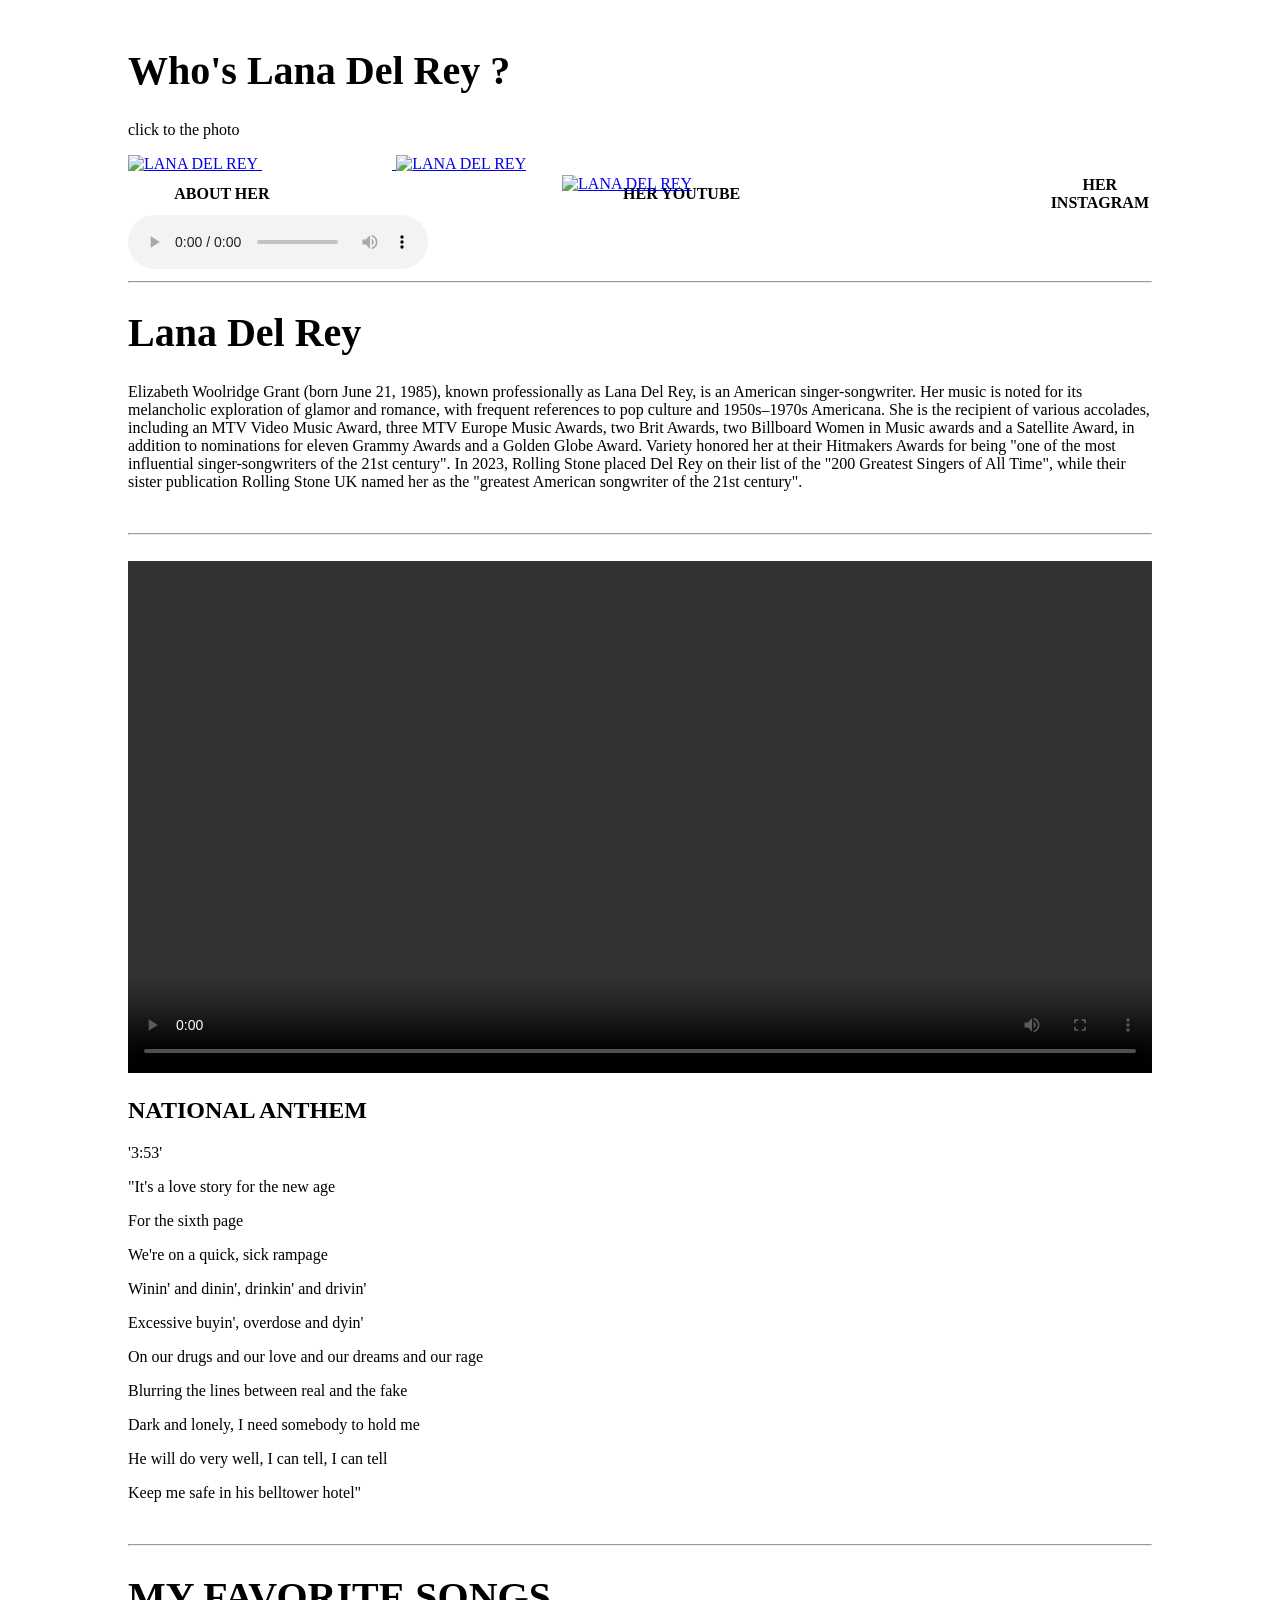
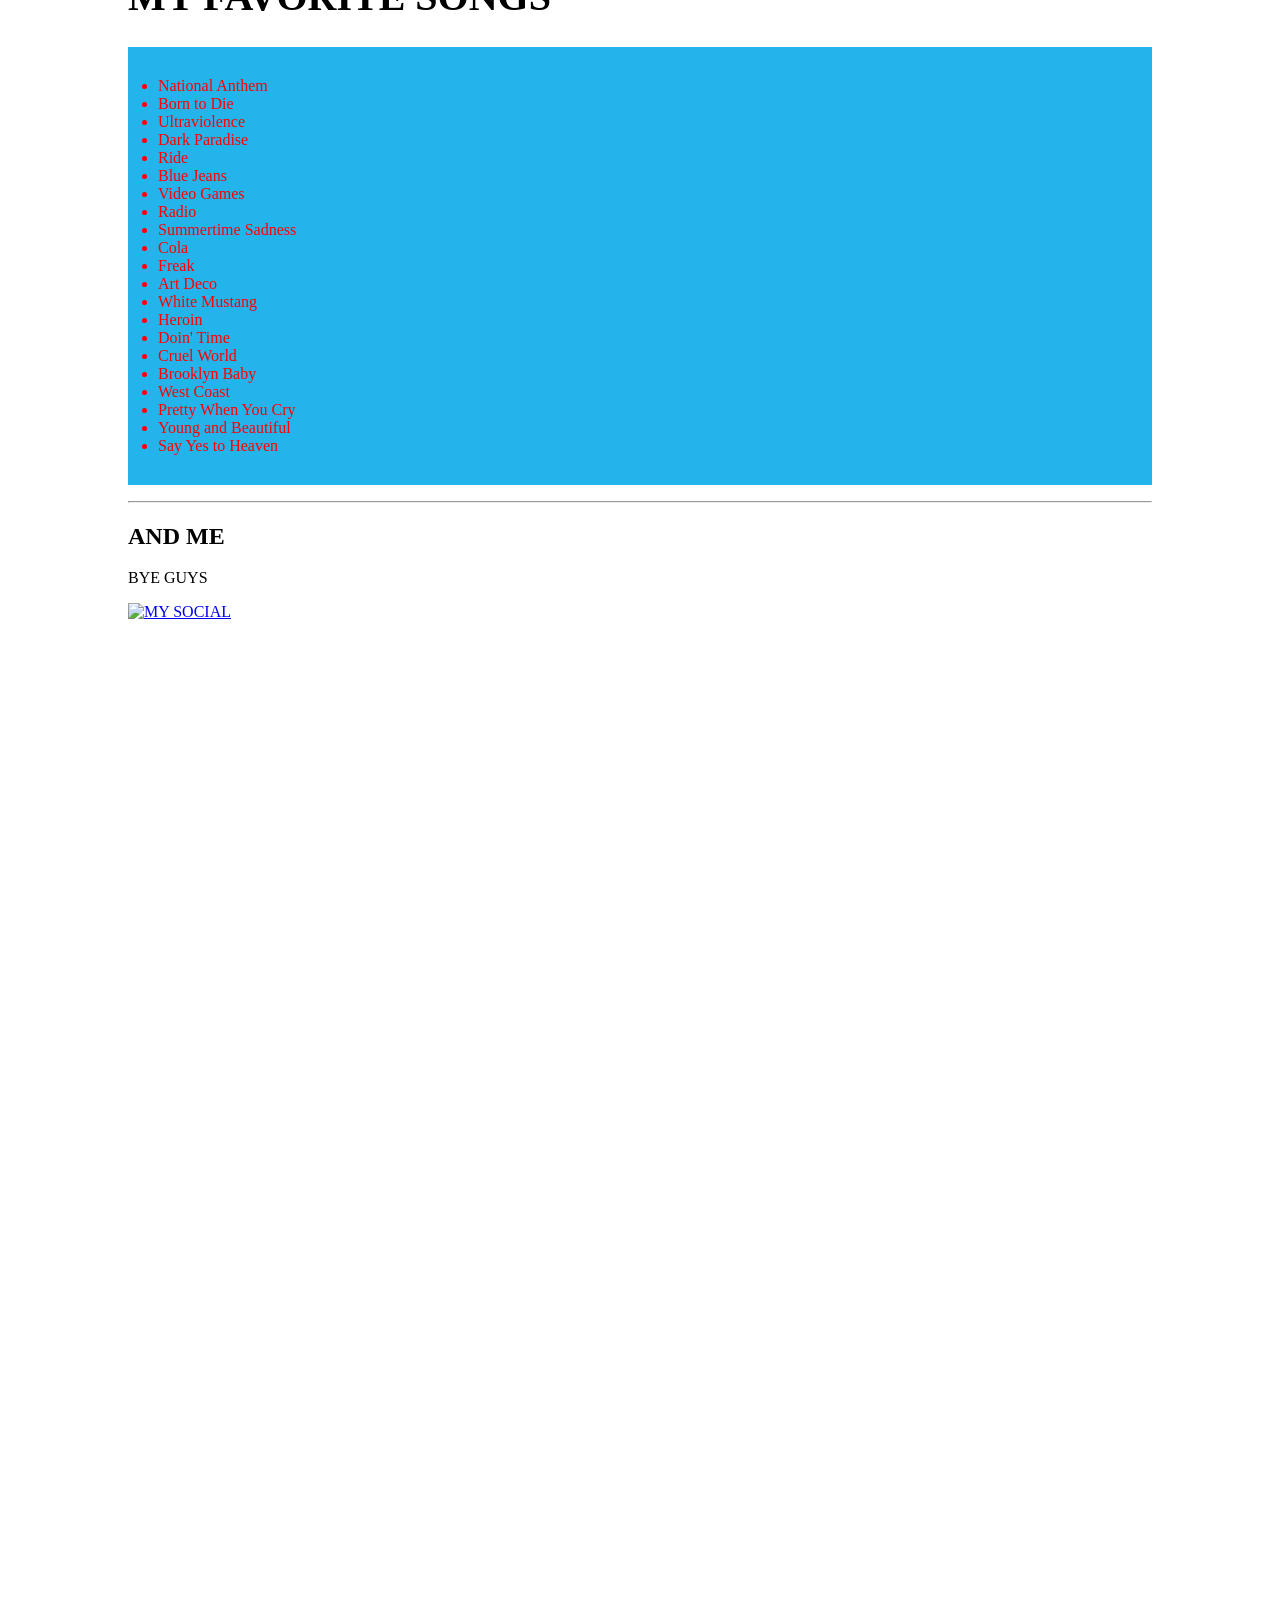
==== index.html @ eafe29c3 "index.html" ====
<!DOCTYPE html>
<html lang="en">
<head>
    <meta charset="UTF-8">
    <meta name="viewport" content="width=device-width, initial-scale=1.0">
    <title class="WHITE">LANA DEL REY</title>
    <link rel="stylesheet" href="styles.css">
</head>

<body>
    <h1 class="highlight BEYAZ">Who's Lana Del Rey ? </h1>
    <p class="BEYAZ">click to the photo</p>
    <div>
     <a href="https://en.wikipedia.org/wiki/Lana_Del_Rey" target="_blank">
     <img class="bgc" src="Lana_Del_Rey_Cannes_2012.jpg" width="200px" alt="LANA DEL REY" title="LANA DEL REY">
     </a>
     <a href="https://www.youtube.com/channel/UCqk3CdGN_j8IR9z4uBbVPSg" target="_blank">
     <img class="orta" src="22.jpg" width="215px" alt="LANA DEL REY" title="YOUTUBE">
     </a>
     <a href="https://www.instagram.com/honeymoon/?hl=en" target="_blank">
     <img class="sag" src="images (1).jpg" width="215px" alt="LANA DEL REY" title="INSTAGRAM">
     </a>
    </div>

    <div>
        <table>
            <tr>
                <th class="BEYAZ" width="200">ABOUT HER</th>
                <th class="BEYAZ" width="825">HER YOUTUBE</th>
                <th class="BEYAZ" width="-1">HER INSTAGRAM</th>
            </tr>
        </table>
    </div>
    <audio src="Lana Del Rey - National Anthem (Lyrics).mp3" title="National Anthem" controls autoplay loop></audio>
    <hr>
    <h1  class= " BEYAZ highlight " >Lana Del Rey</h1>
    <p class="BEYAZ">Elizabeth Woolridge Grant (born June 21, 1985), known professionally as Lana Del Rey, is an American singer-songwriter. Her music is noted for its melancholic exploration of glamor and romance, with frequent references to pop culture and 1950s–1970s Americana. She is the recipient of various accolades, including an MTV Video Music Award, three MTV Europe Music Awards, two Brit Awards, two Billboard Women in Music awards and a Satellite Award, in addition to nominations for eleven Grammy Awards and a Golden Globe Award. Variety honored her at their Hitmakers Awards for being "one of the most influential singer-songwriters of the 21st century". In 2023, Rolling Stone placed Del Rey on their list of the "200 Greatest Singers of All Time", while their sister publication Rolling Stone UK named her as the "greatest American songwriter of the 21st century".</p>
    <br>
    <hr>
    <br>

<div class="kapsayici">

    <div class="video-alani">
        <video controls width="100%">
            <source src="Lana Del Rey - National Anthem.mp4" type="video/mp4">
        </video>
    </div>

    <div class="yazi-alani">
        <h2 class="BEYAZ" >NATIONAL ANTHEM</h2>
        <P class="BEYAZ">'3:53'</P>
        <p class="BEYAZ"> "It's a love story for the new age</P>
        <P class="BEYAZ">For the sixth page</p>
        <P class="BEYAZ">We're on a quick, sick rampage</P>
        <P class="BEYAZ" >Winin' and dinin', drinkin' and drivin'</P>
        <P class="BEYAZ">Excessive buyin', overdose and dyin'</P>
        <P class="BEYAZ">On our drugs and our love and our dreams and our rage</P>
        <P class="BEYAZ">Blurring the lines between real and the fake</P>
        <P class="BEYAZ">Dark and lonely, I need somebody to hold me</P>
        <P class="BEYAZ">He will do very well, I can tell, I can tell</P>
        <P class="BEYAZ">Keep me safe in his belltower hotel" </p>
    </div>

</div>
    <br>
    <hr>

     <h1 class="BEYAZ highlight">MY FAVORITE SONGS</h1>
         <ul>
              <li class="BEYAZ ">National Anthem</li>
              <li class="BEYAZ">Born to Die</li>
              <li class="BEYAZ">Ultraviolence</li>
              <li class="BEYAZ">Dark Paradise</li>
              <li class="BEYAZ">Ride</li>
              <li class="BEYAZ">Blue Jeans</li>
              <li class="BEYAZ">Video Games</li>
              <li class="BEYAZ">Radio</li>
              <li class="BEYAZ">Summertime Sadness</li>
              <li class="BEYAZ">Cola</li>
              <li class="BEYAZ">Freak</li>
              <li class="BEYAZ">Art Deco</li>
              <li class="BEYAZ">White Mustang</li>
              <li class="BEYAZ">Heroin</li>
              <li class="BEYAZ">Doin' Time</li>
              <li class="BEYAZ">Cruel World</li>
              <li class="BEYAZ">Brooklyn Baby</li>
              <li class="BEYAZ">West Coast</li>
              <li class="BEYAZ">Pretty When You Cry</li>
              <li class="BEYAZ">Young and Beautiful</li>
              <li class="BEYAZ">Say Yes to Heaven</li>
        </ul>
        <hr>      
        <h2 class="BEYAZ">AND ME</h2>
        <p class="BEYAZ">BYE GUYS</p>
        <script src="javasal.js"></script>
        <a href="https://www.instagram.com/berkay_pnc/" target="_blank">
    <img src="Instagram_logo_2016.svg.png" width="50px" alt="MY SOCIAL">
 </a>
</body>

</html>
---- styles.css ----
body{
width: 80%;        
margin:0 auto;
background-color: rgb(255, 255, 255);
padding: 20px;
height: 5000px;
    }
    
.merriweather-uniquifier {
  font-family: "Merriweather", serif;
  font-optical-sizing: auto;
  font-weight: 100;
  font-style: normal;
  font-variation-settings:
    "wdth" 100;
}
    ul{background-color: rgb(34, 180, 234);color: rgb(255, 0, 0);padding: 30px;
    }
 .crimson{
    color: crimson;
 }
 
  .white{
    color: white;
  }
    .main-content {
 width: 70%;
 float: left;
padding: 20px;
border: 10px solid rgb(34, 180, 234);
margin: 20px solid rgb(34, 180, 234);
background-color: rgb(149, 221, 240);

    }

.indir.png{
  
}
.highlight{
  font-size: 40px;
}
.big{
  font-size: 30px;
}
.orta{
  position:relative;
  top: 20px;
  left: 300px;
}

.abs{
  position:absolute;
  top: 200px;
  left: 300px;
}
.fixed{
  position: fixed;

}
.BLUE{
  color:so  rgb(34, 180, 234);;
}
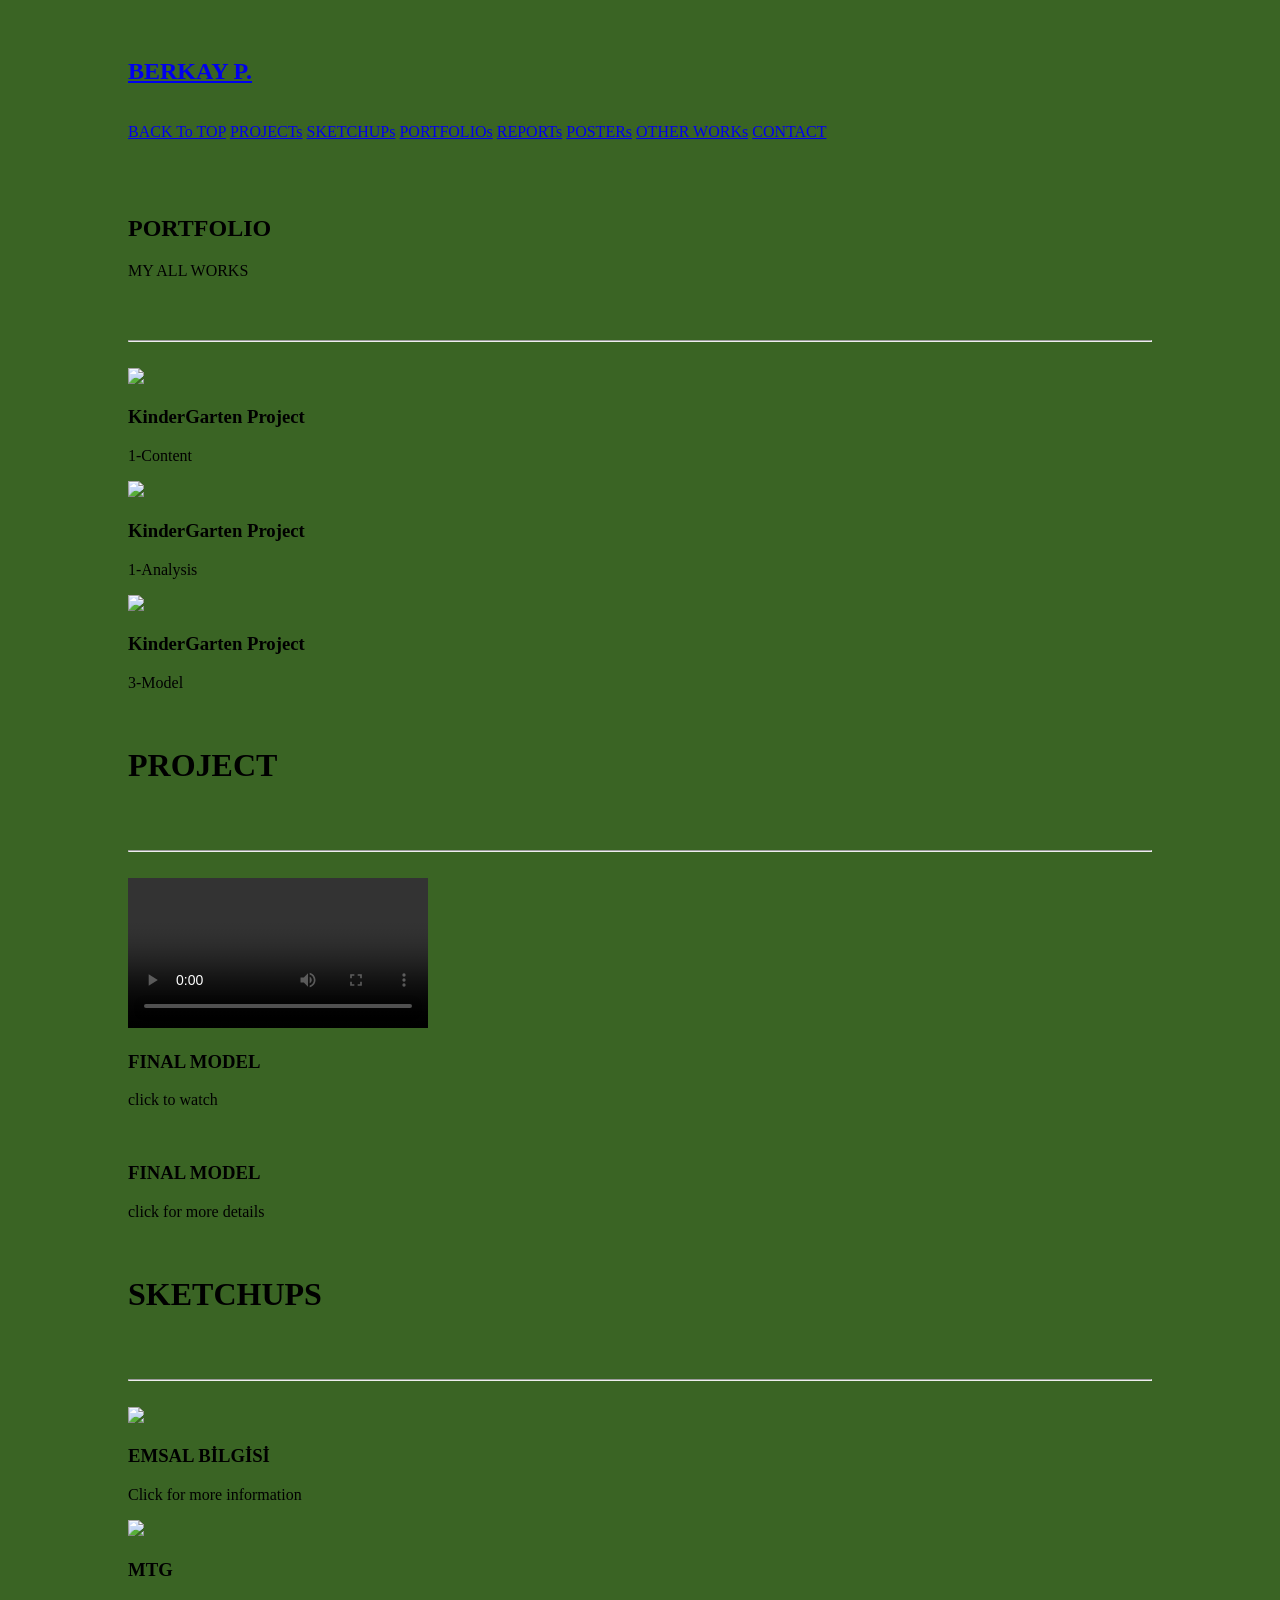
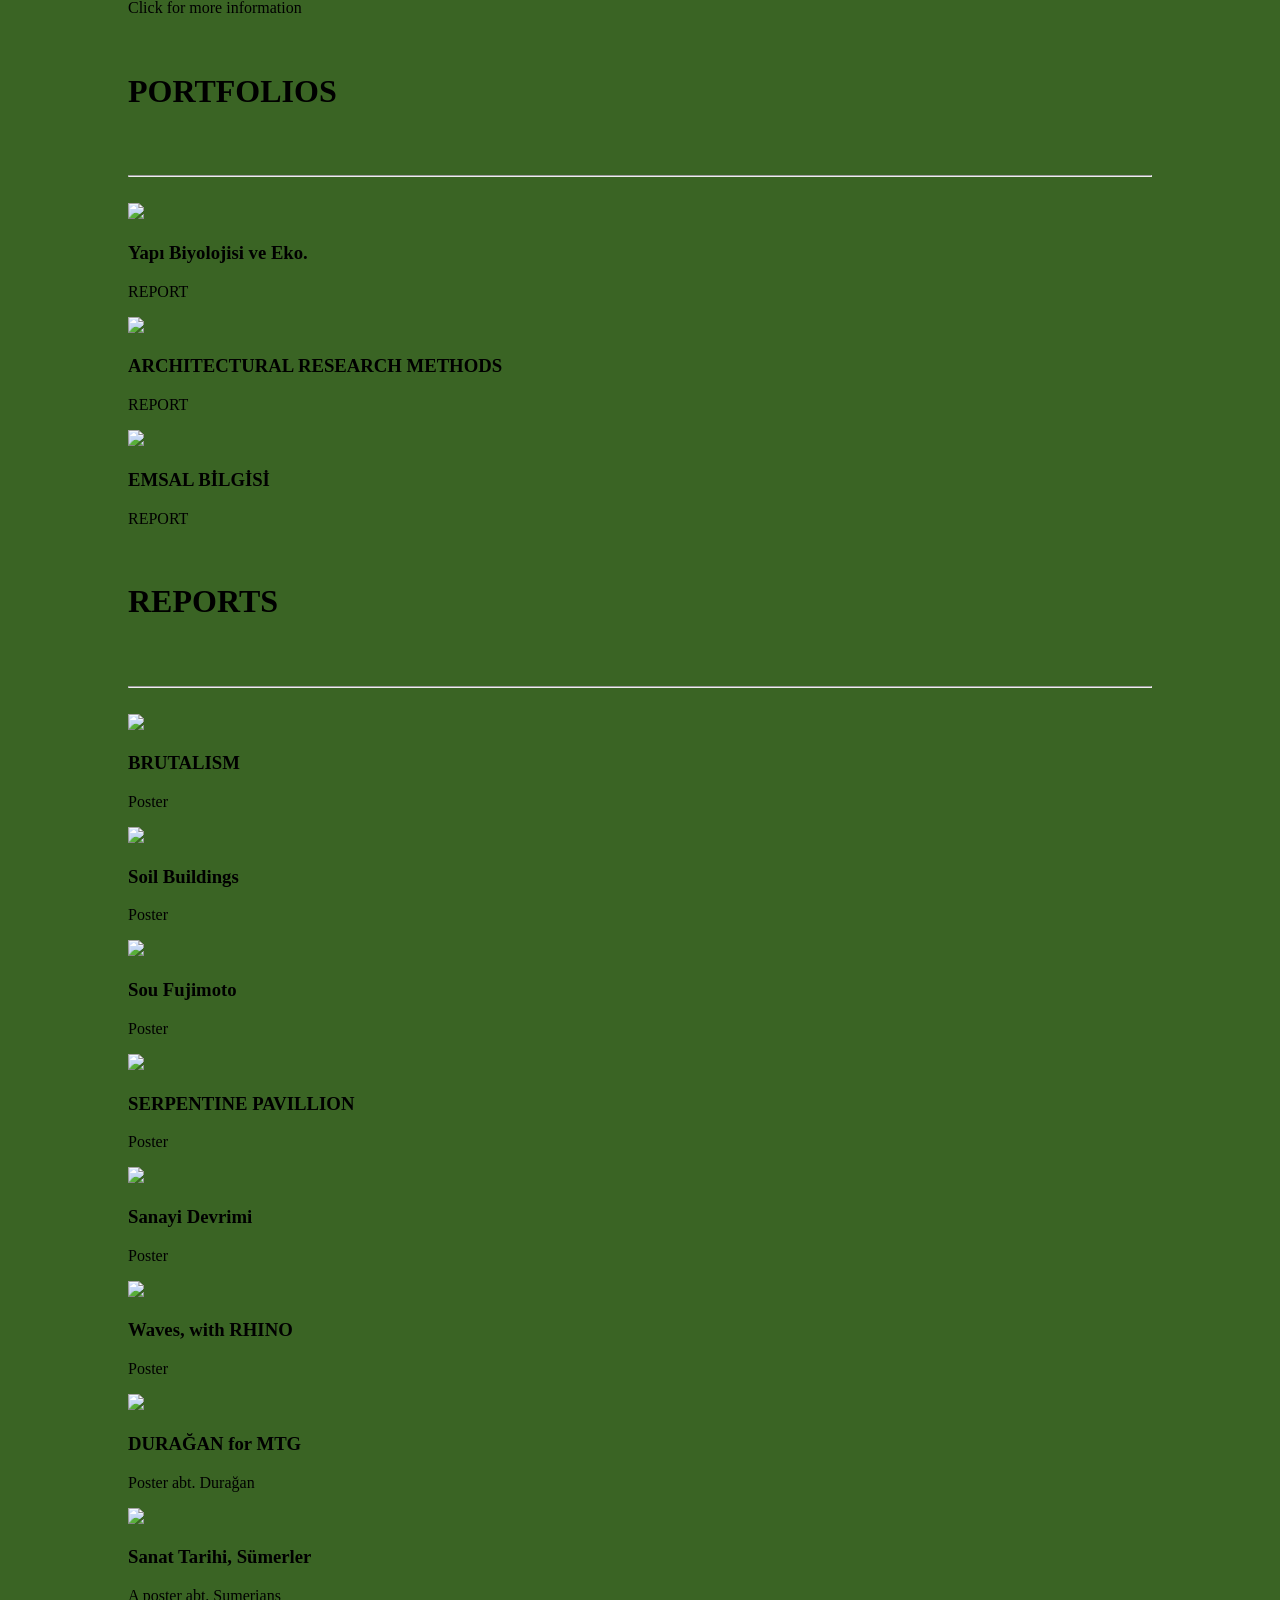
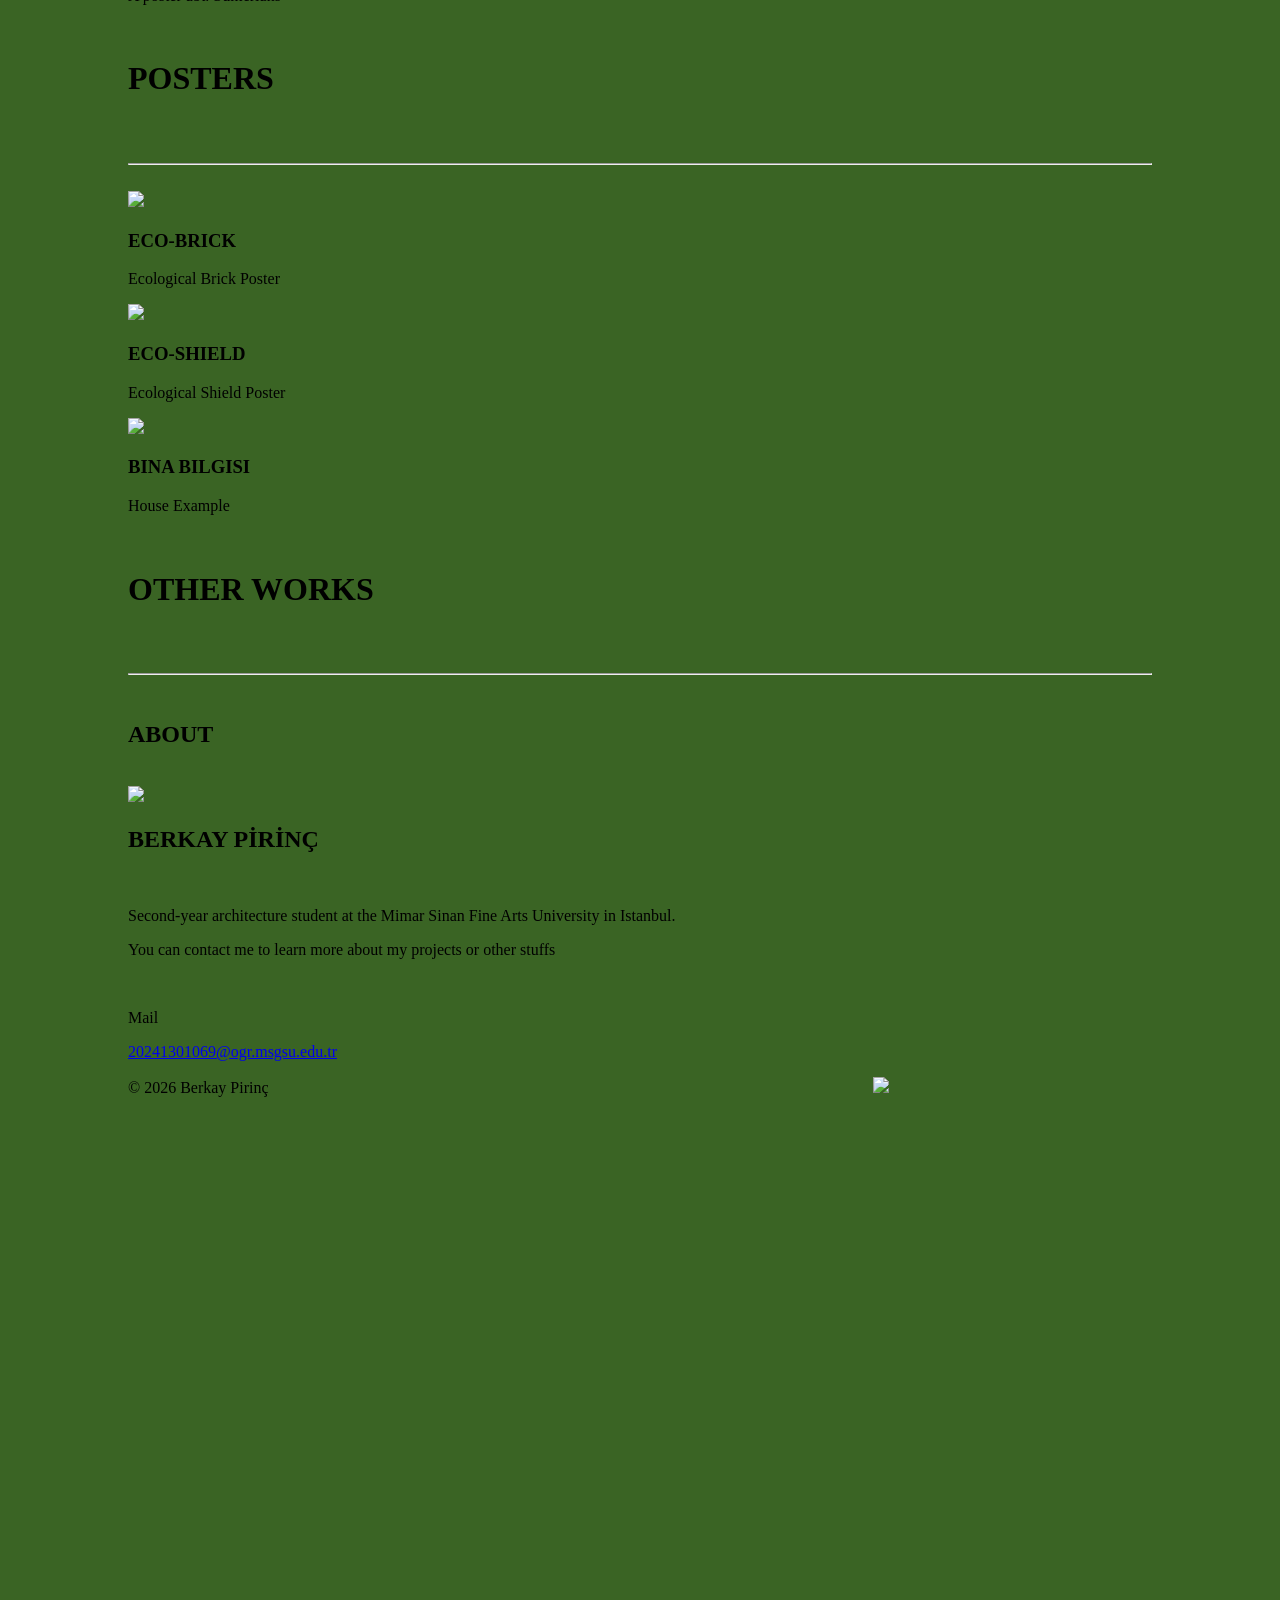
==== commit 6f1a2fdd: "index.html" ====
--- a/index.html
+++ b/index.html
@@ -1,103 +1,364 @@
 <!DOCTYPE html>
-<html lang="en">
+<html lang="tr">
 <head>
     <meta charset="UTF-8">
     <meta name="viewport" content="width=device-width, initial-scale=1.0">
-    <title class="WHITE">LANA DEL REY</title>
+    <title class="WHITE">BP_ORTFOLIO</title>
     <link rel="stylesheet" href="styles.css">
+    <link rel="icon" type="image/png" href="foto/Captura de pantalla 2026-04-21 013653.png">
 </head>
 
-<body>
-    <h1 class="highlight BEYAZ">Who's Lana Del Rey ? </h1>
-    <p class="BEYAZ">click to the photo</p>
-    <div>
-     <a href="https://en.wikipedia.org/wiki/Lana_Del_Rey" target="_blank">
-     <img class="bgc" src="Lana_Del_Rey_Cannes_2012.jpg" width="200px" alt="LANA DEL REY" title="LANA DEL REY">
-     </a>
-     <a href="https://www.youtube.com/channel/UCqk3CdGN_j8IR9z4uBbVPSg" target="_blank">
-     <img class="orta" src="22.jpg" width="215px" alt="LANA DEL REY" title="YOUTUBE">
-     </a>
-     <a href="https://www.instagram.com/honeymoon/?hl=en" target="_blank">
-     <img class="sag" src="images (1).jpg" width="215px" alt="LANA DEL REY" title="INSTAGRAM">
-     </a>
-    </div>
-
-    <div>
-        <table>
-            <tr>
-                <th class="BEYAZ" width="200">ABOUT HER</th>
-                <th class="BEYAZ" width="825">HER YOUTUBE</th>
-                <th class="BEYAZ" width="-1">HER INSTAGRAM</th>
-            </tr>
-        </table>
-    </div>
-    <audio src="Lana Del Rey - National Anthem (Lyrics).mp3" title="National Anthem" controls autoplay loop></audio>
-    <hr>
-    <h1  class= " BEYAZ highlight " >Lana Del Rey</h1>
-    <p class="BEYAZ">Elizabeth Woolridge Grant (born June 21, 1985), known professionally as Lana Del Rey, is an American singer-songwriter. Her music is noted for its melancholic exploration of glamor and romance, with frequent references to pop culture and 1950s–1970s Americana. She is the recipient of various accolades, including an MTV Video Music Award, three MTV Europe Music Awards, two Brit Awards, two Billboard Women in Music awards and a Satellite Award, in addition to nominations for eleven Grammy Awards and a Golden Globe Award. Variety honored her at their Hitmakers Awards for being "one of the most influential singer-songwriters of the 21st century". In 2023, Rolling Stone placed Del Rey on their list of the "200 Greatest Singers of All Time", while their sister publication Rolling Stone UK named her as the "greatest American songwriter of the 21st century".</p>
+<header>
+    <nav>
+     <br>
+     <a class="up" href="#ME"><h1>BERKAY P.</h1></a>
+    </nav>
+     <nav>
+        <br>
+         <a href="#">BACK To TOP</a>
+         <a href="#PROJES">PROJECTs</a>
+         <a href="#SKETCHUP">SKETCHUPs</a>
+         <a href="yenisayfa.html" class="active siyah">PORTFOLIOs</a>
+         <a href="#REPORT">REPORTs</a>
+         <a href="#AFIS">POSTERs</a>
+         <a href="#OW">OTHER WORKs</a>
+         <a href="#CONTACT">CONTACT</a> 
+      </nav>
+</header>
+
+<section class="hero">
+    <div class="hero-text">
+        <br>
+        <br>
+        <br>
+        <h2 class="sl"><span>PORTFOLIO</span></h2>
+        <p class="sl">MY ALL WORKS</p>
+    </div>
+</section>
+<br id="PROJES" >
+<br>
+<hr>
+<br>
+ 
+
+<section class="proje kutu"> 
+   
+    <div class="project">
+        <img src="foto/MP18/1.png">
+        <div class="overlay">
+            <h3>KinderGarten Project</h3>
+            <p>1-Content</p>
+        </div>
+    </div>
+
+    <div class="project wide">
+        <img src="foto/MP18/2.png">
+        <div class="overlay">
+            <h3>KinderGarten Project</h3>
+            <p>1-Analysis</p>
+        </div>
+    </div>
+
+    <div class="project">
+        <img src="foto/MP18/3.png">
+        <div class="overlay">
+            <h3>KinderGarten Project</h3>
+            <p>3-Model</p>
+        </div>
+    </div>
+
+</section>
+<br>
+
+ <div class="center">
+     <h1>PROJECT</h1>
+ </div>
+
+<br id="SKETCHUP">
+<br>
+<hr>
+<br>
+
+
+
+
+<section  class="projec kutu">
+        <div class="project">
+    
+        <video src="foto/Berkay_Pirinc_Odev_3.mp4" controls></video>
+        <div class="overlay">
+            <h3>FINAL MODEL</h3>
+            <p>click to watch</p>
+        </div>
+    </div>
+
+    <div class="project">
+        <a href="https://drive.google.com/file/d/1gG1_LpzdMYWLB9Ddqy1QUq8Q7ZUbF-11/view?usp=drive_link" target="_blank"> <img src="foto/Captura de pantalla 2026-04-21 002648.png" alt=""></a>
+        <div class="overlay">
+            <h3>FINAL MODEL</h3>
+            <p>click for more details</p>
+        </div>
+    </div>
+
+
+</section>
+<br>
+  <div class="center">
+     <h1>SKETCHUPS</h1>
+ </div>
+<br   id="PORT">
+<br>
+<hr>
+<br >
+
+
+
+
+
+
+
+
+
+<section class="projects kutu">
+
+    
+
+    <div class="project wide">
+        <a href="https://drive.google.com/file/d/127E-mPkQXEhRII6KBEUVuuGU6wBFFvU5/view?usp=drive_link" target="_blank"><img src="foto/1.png"></a>
+        <div class="overlay">
+            <h3>EMSAL BİLGİSİ</h3>
+            <p>Click for more information</p>
+        </div>
+    </div>
+     
+    <div class="project wide sol">
+        <a href="https://drive.google.com/file/d/1YCxpNdMHEIAumgI826rP5qSt1TcbLSZE/view?usp=drive_link"><img src="foto/PORT1/1.png"></a>
+        <div class="overlay">
+            <h3>MTG</h3>
+            <p>Click for more information</p>
+        </div>
+    </div>
+</section>
+<br>
+  <div class="center">
+     <h1>PORTFOLIOS</h1>
+ </div>
+<br id="REPORT">
+<br>
+<hr>
+<br>
+
+
+
+
+
+
+
+
+
+
+
+
+<section class="projects kutu">
+    
+    <div class="project">
+        <img src="foto/rapor/2.png">
+        <div class="overlay">
+            <h3>Yapı Biyolojisi ve Eko.</h3>
+            <p>REPORT</p>
+        </div>
+    </div>
+
+    <div class="project wide">
+        <img src="foto/MİMARİ TASARIMLARIN İNSAN PSKİKOLOJİSİNE ve sosyalleşmeye Etkisi.png">
+        <div class="overlay">
+            <h3>ARCHITECTURAL RESEARCH METHODS</h3>
+            <p>REPORT</p>
+        </div>
+    </div>
+
+    <div class="project">
+        <img src="foto/HAZINE/1.png">
+        <div class="overlay">
+            <h3>EMSAL BİLGİSİ</h3>
+            <p>REPORT</p>
+        </div>
+    </div>
+
+</section>
+<br>
+  <div class="center">
+     <h1>REPORTS</h1>
+ </div>
+<br id="AFIS">
+<br>
+<hr>
+<br>
+
+
+
+
+
+
+
+<section class="projects kutu">
+    
+    <div class="project sol ">
+        <img src="foto/BRUTAL.png">
+        <div class="overlay">
+            <h3>BRUTALISM</h3>
+            <p>Poster</p>
+        </div>
+    </div>
+
+    <div class="project sol">
+        <img src="foto/YAPILAR.png">
+        <div class="overlay">
+            <h3>Soil Buildings</h3>
+            <p>Poster</p>
+        </div>
+    </div>
+    <div class="project sol">
+        <img src="foto/SOU.png">
+        <div class="overlay">
+            <h3>Sou Fujimoto</h3>
+            <p>Poster</p>
+        </div>
+    </div>
+
+
+</section>
+<section class="projects kutu">
+    
+    <div class="project sol ">
+        <img src="foto/SERPENTINE/1.png">
+        <div class="overlay">
+            <h3>SERPENTINE PAVILLION</h3>
+            <p>Poster</p>
+        </div>
+    </div>
+
+    <div class="project sol">
+        <img src="foto/SANAYİ.png">
+        <div class="overlay">
+            <h3>Sanayi Devrimi</h3>
+            <p>Poster</p>
+        </div>
+    </div>
+    <div class="project sol">
+        <img src="foto/VAWES.png">
+        <div class="overlay">
+            <h3>Waves, with RHINO</h3>
+            <p>Poster</p>
+        </div>
+    </div>
+
+
+</section>
+<section class="projects kutu">
+    
+    <div class="project ">
+        <img src="foto/MTG/1.png">
+        <div class="overlay">
+            <h3>DURAĞAN for MTG</h3>
+            <p>Poster abt. Durağan</p>
+        </div>
+    </div>
+
+    <div class="project">
+        <img src="foto/SANAT VE MİMARLIK TARİHİ.png">
+        <div class="overlay">
+            <h3>Sanat Tarihi, Sümerler</h3>
+            <p>A poster abt. Sumerians</p>
+        </div>
+    </div>
+
+
+</section>
+<br>
+  <div class="center">
+     <h1>POSTERS</h1>
+ </div>
+<br id="OW">
+<br>
+<hr>
+<br>
+
+
+
+
+
+
+
+
+
+
+<section class="projects kutu">
+    
+    <div class="project">
+        <img src="foto/ECO/1.png">
+        <div class="overlay">
+            <h3>ECO-BRICK</h3>
+            <p>Ecological Brick Poster </p>
+        </div>
+    </div>
+
+    <div class="project wide">
+        <img src="foto/ECO/ECO - ÇATI.png">
+        <div class="overlay">
+            <h3>ECO-SHIELD</h3>
+            <p>Ecological Shield Poster</p>
+        </div>
+    </div>
+    <div class="project wide">
+        <img src="foto/Sagamore Kuzey Kulübesi.png">
+        <div class="overlay">
+            <h3>BINA BILGISI</h3>
+            <p>House Example</p>
+        </div>
+    </div>
+
+
+</section>
+<br>
+  <div  class="center">
+     <h1>OTHER WORKS</h1>
+ </div>
+<br>
+<br>
+<hr id="ME">
+<br>
+
+
+
+
+
+
+
+
+<section   class="about">
+    <h1>ABOUT</h1>
     <br>
-    <hr>
+    <img  src="foto/Captura de pantalla 2026-04-21 013653.png" width="250px">
+    <h2>BERKAY PİRİNÇ</h2>
     <br>
-
-<div class="kapsayici">
-
-    <div class="video-alani">
-        <video controls width="100%">
-            <source src="Lana Del Rey - National Anthem.mp4" type="video/mp4">
-        </video>
-    </div>
-
-    <div class="yazi-alani">
-        <h2 class="BEYAZ" >NATIONAL ANTHEM</h2>
-        <P class="BEYAZ">'3:53'</P>
-        <p class="BEYAZ"> "It's a love story for the new age</P>
-        <P class="BEYAZ">For the sixth page</p>
-        <P class="BEYAZ">We're on a quick, sick rampage</P>
-        <P class="BEYAZ" >Winin' and dinin', drinkin' and drivin'</P>
-        <P class="BEYAZ">Excessive buyin', overdose and dyin'</P>
-        <P class="BEYAZ">On our drugs and our love and our dreams and our rage</P>
-        <P class="BEYAZ">Blurring the lines between real and the fake</P>
-        <P class="BEYAZ">Dark and lonely, I need somebody to hold me</P>
-        <P class="BEYAZ">He will do very well, I can tell, I can tell</P>
-        <P class="BEYAZ">Keep me safe in his belltower hotel" </p>
-    </div>
-
-</div>
+    <p>Second-year architecture student at the Mimar Sinan Fine Arts University in Istanbul.</p>
+    <p>You can contact me to learn more about my projects or other stuffs</p>
     <br>
-    <hr>
-
-     <h1 class="BEYAZ highlight">MY FAVORITE SONGS</h1>
-         <ul>
-              <li class="BEYAZ ">National Anthem</li>
-              <li class="BEYAZ">Born to Die</li>
-              <li class="BEYAZ">Ultraviolence</li>
-              <li class="BEYAZ">Dark Paradise</li>
-              <li class="BEYAZ">Ride</li>
-              <li class="BEYAZ">Blue Jeans</li>
-              <li class="BEYAZ">Video Games</li>
-              <li class="BEYAZ">Radio</li>
-              <li class="BEYAZ">Summertime Sadness</li>
-              <li class="BEYAZ">Cola</li>
-              <li class="BEYAZ">Freak</li>
-              <li class="BEYAZ">Art Deco</li>
-              <li class="BEYAZ">White Mustang</li>
-              <li class="BEYAZ">Heroin</li>
-              <li class="BEYAZ">Doin' Time</li>
-              <li class="BEYAZ">Cruel World</li>
-              <li class="BEYAZ">Brooklyn Baby</li>
-              <li class="BEYAZ">West Coast</li>
-              <li class="BEYAZ">Pretty When You Cry</li>
-              <li class="BEYAZ">Young and Beautiful</li>
-              <li class="BEYAZ">Say Yes to Heaven</li>
-        </ul>
-        <hr>      
-        <h2 class="BEYAZ">AND ME</h2>
-        <p class="BEYAZ">BYE GUYS</p>
-        <script src="javasal.js"></script>
-        <a href="https://www.instagram.com/berkay_pnc/" target="_blank">
-    <img src="Instagram_logo_2016.svg.png" width="50px" alt="MY SOCIAL">
- </a>
+    <p id="CONTACT" >Mail</p>
+    <a class="siyah" href="mailto:20241301069@ogr.msgsu.edu.tr">20241301069@ogr.msgsu.edu.tr</a> 
+</section>
+
+
+
+<footer>
+    <p>© 2026 Berkay Pirinç<span> <a href="https://www.instagram.com/berkay_pnc/" target="_blank"> <img class="sag" src="foto/Instagram_logo_2016.svg.png" width="25px"></span></a>  <span> <a href="https://tr.linkedin.com/in/berkay-pirin%C3%A7-35a6b3324" target="_blank" > <img class="sag" src="foto/LinkedIn_icon.svg.png" width="25px" alt=""></a></span></p>
+</footer>
+
+
+
 </body>
-
 </html>
 
+
+
--- a/styles.css
+++ b/styles.css
@@ -2,11 +2,12 @@
     body{
 width: 80%;        
 margin:0 auto;
-background-color: rgb(255, 255, 255);
+background-color: rgb(58, 100, 36);
 padding: 20px;
 height: 5000px;
-    }
+}
     
+        
 .merriweather-uniquifier {
   font-family: "Merriweather", serif;
   font-optical-sizing: auto;
@@ -15,15 +16,12 @@
   font-variation-settings:
     "wdth" 100;
 }
-    ul{background-color: rgb(34, 180, 234);color: rgb(255, 0, 0);padding: 30px;
-    }
+
+
  .crimson{
     color: crimson;
  }
- 
-  .white{
-    color: white;
-  }
+
     .main-content {
  width: 70%;
  float: left;
@@ -34,9 +32,7 @@
 
     }
 
-.indir.png{
-  
-}
+
 .highlight{
   font-size: 40px;
 }
@@ -45,8 +41,20 @@
 }
 .orta{
   position:relative;
-  top: 20px;
+  top: 0px;
   left: 300px;
+}
+
+.sag{
+  position: relative;
+  top: 0px;
+  left: 600px;
+}
+
+.sagg{
+  position: relative;
+  top: 0px;
+  left: 800px;
 }
 
 .abs{
@@ -58,6 +66,27 @@
   position: fixed;
 
 }
+
 .BLUE{
-  color:so  rgb(34, 180, 234);;
+  color:  rgb(34, 180, 234);;
 }
+
+
+.BEYAZ{
+ color: antiquewhite;
+}
+
+.bgc{
+  background-color: antiquewhite;
+}
+
+.kapsayici{ display: flex; align-items: flex-start; gap: 20px;
+}
+
+.video-alani{
+  width: 80%; 
+}
+
+.yazi-alani{
+ width: 50%; font-family: Arial, sans-serif;
+}
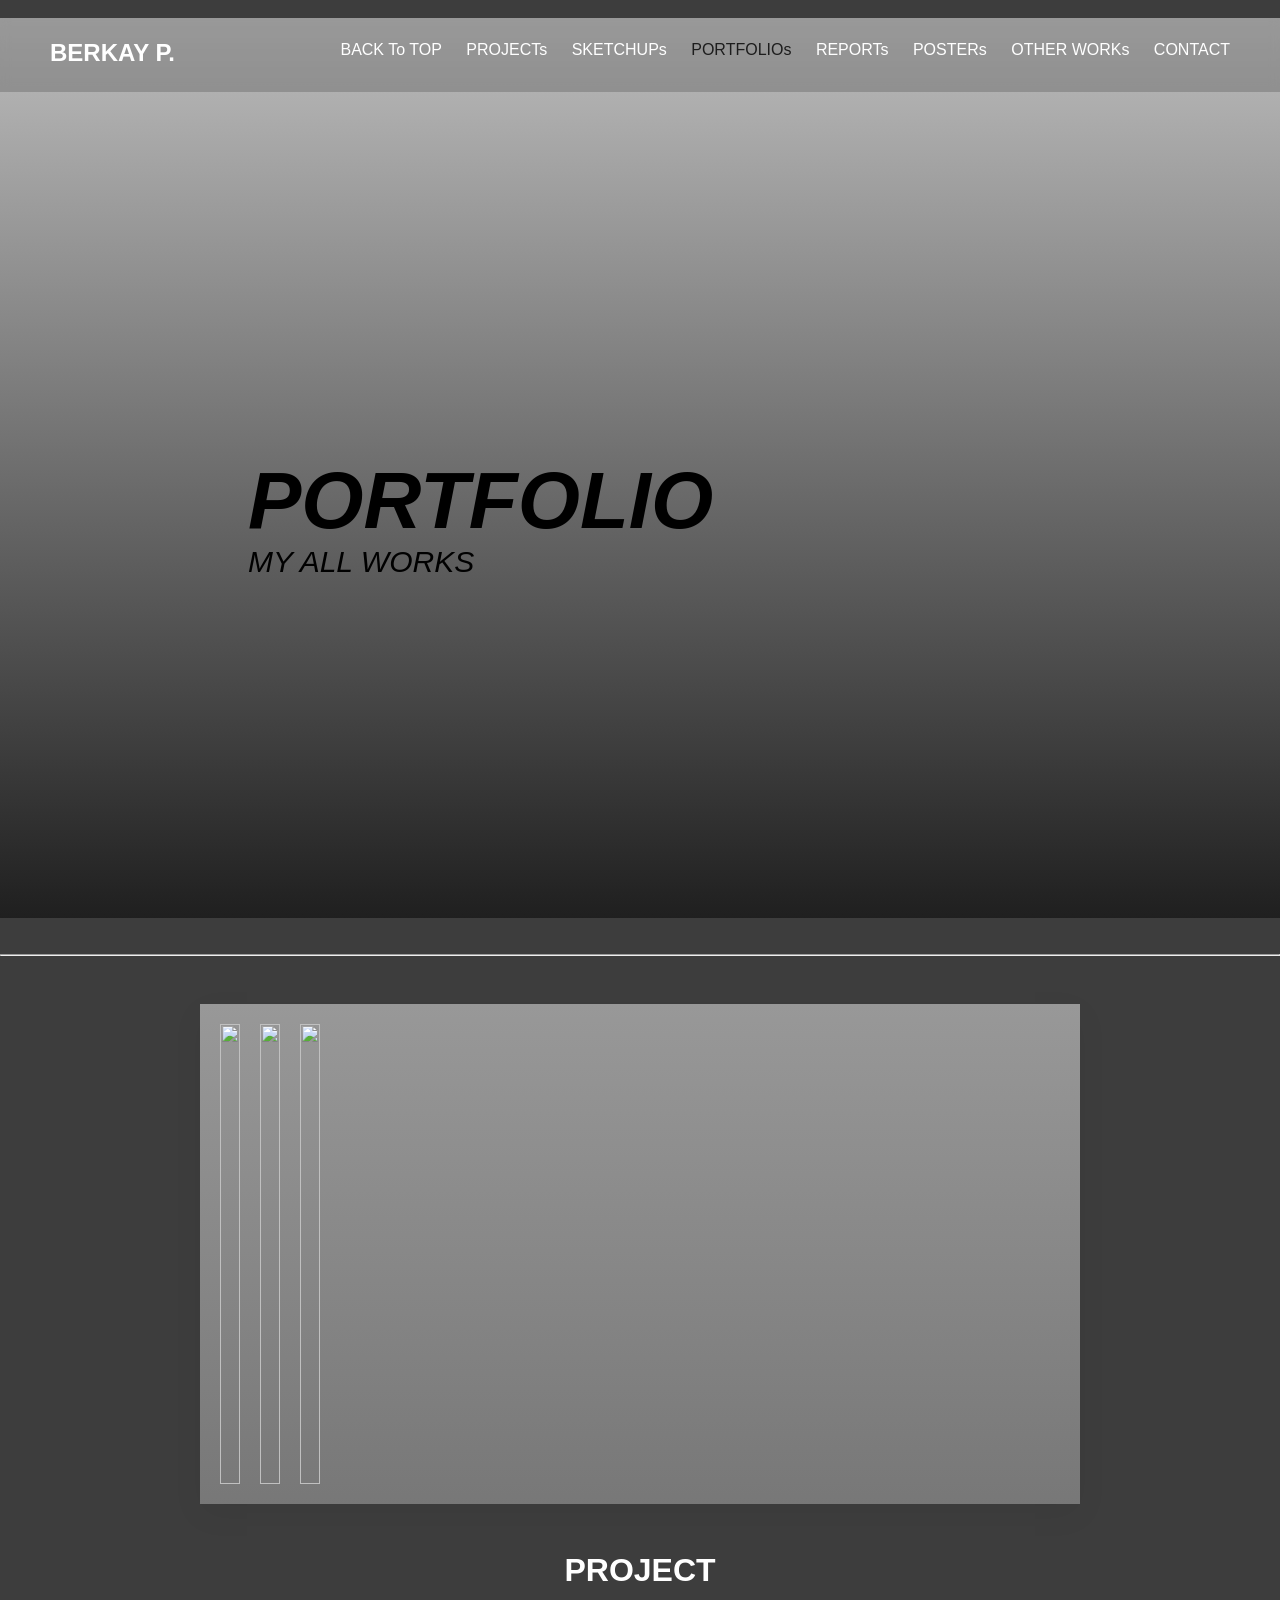
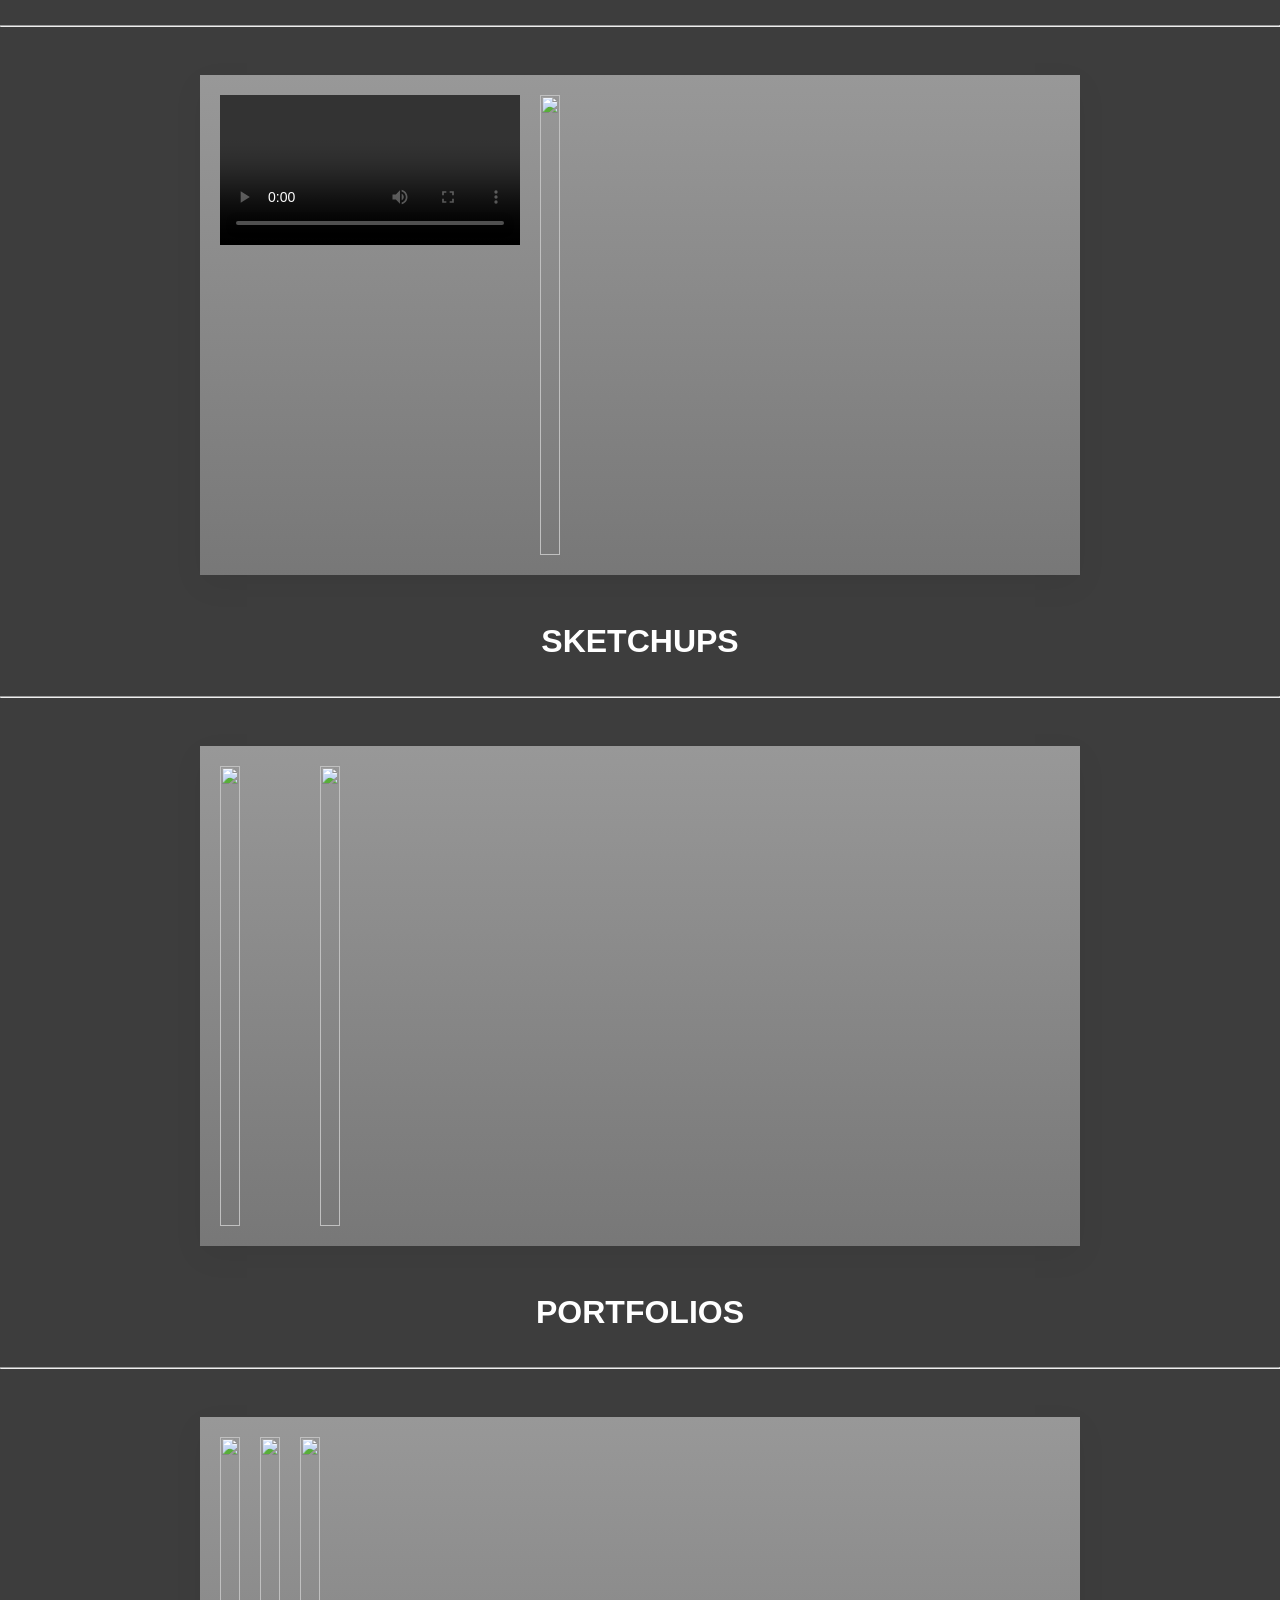
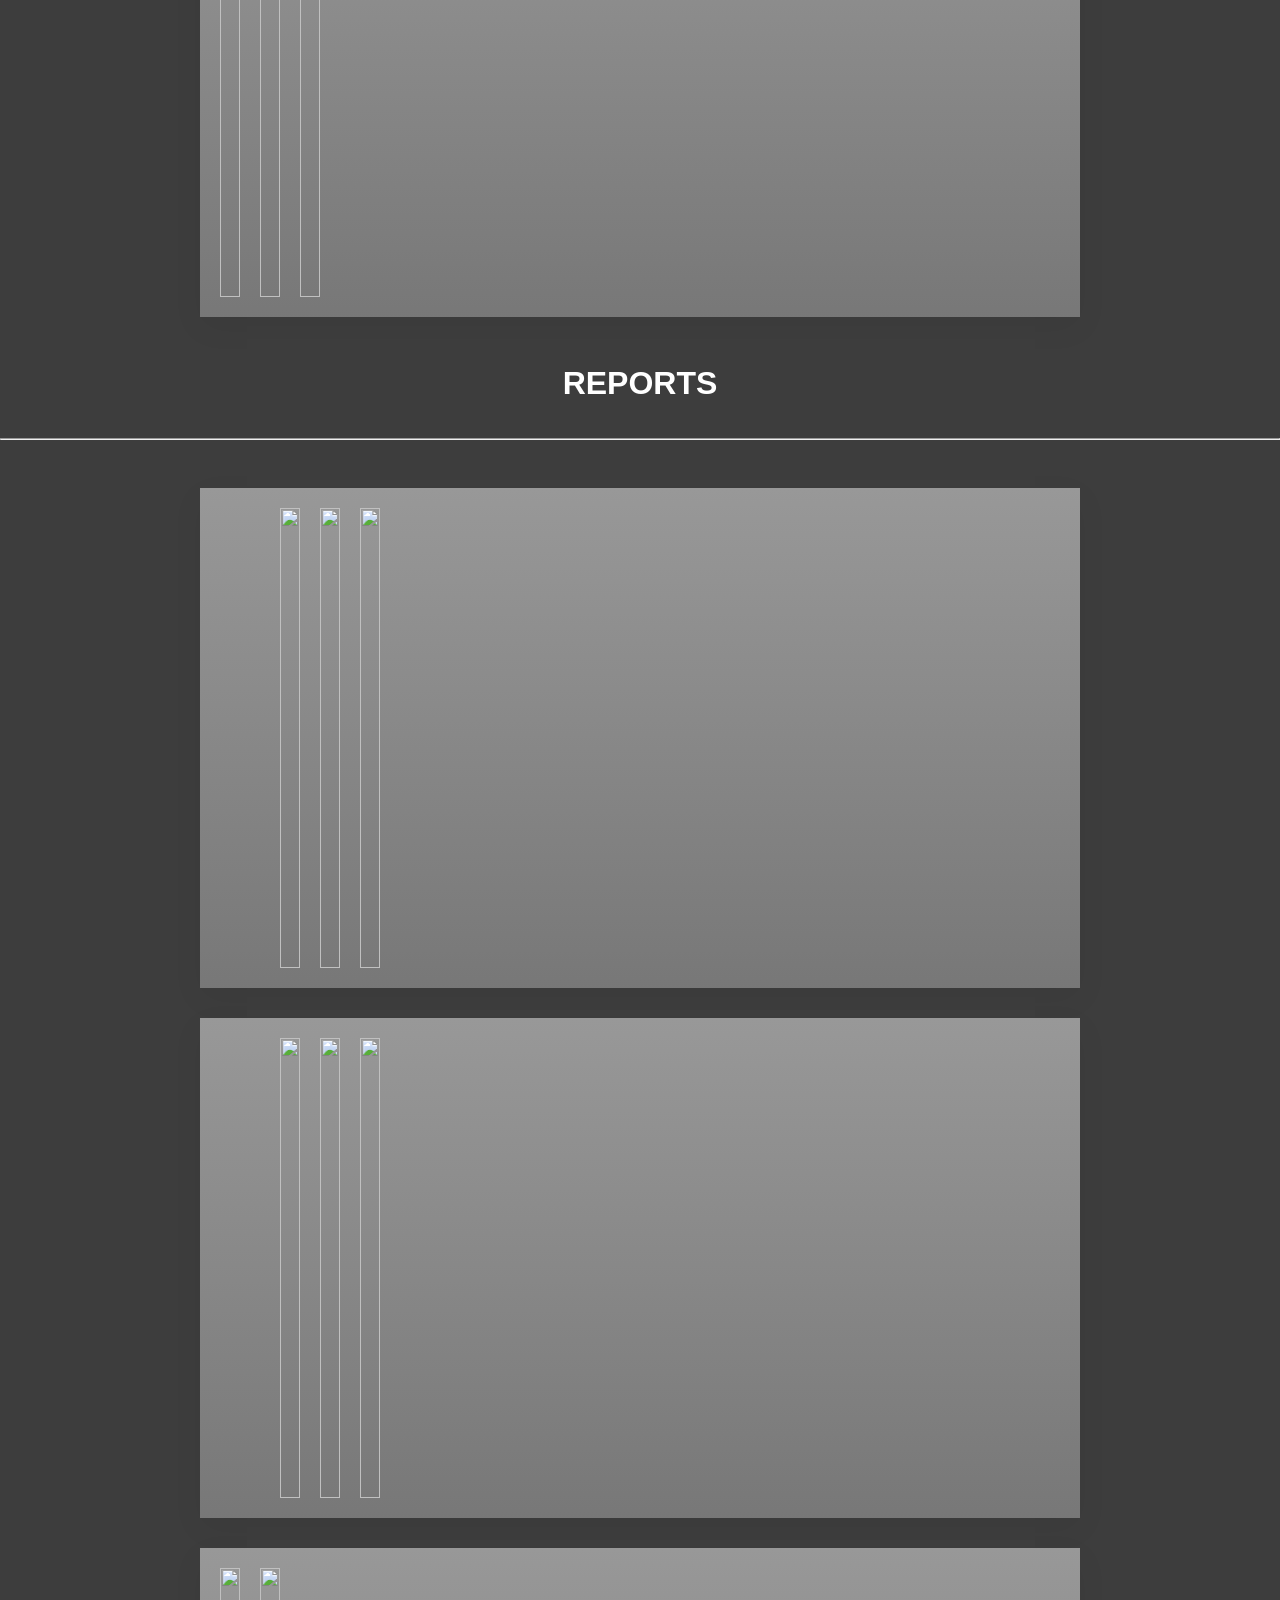
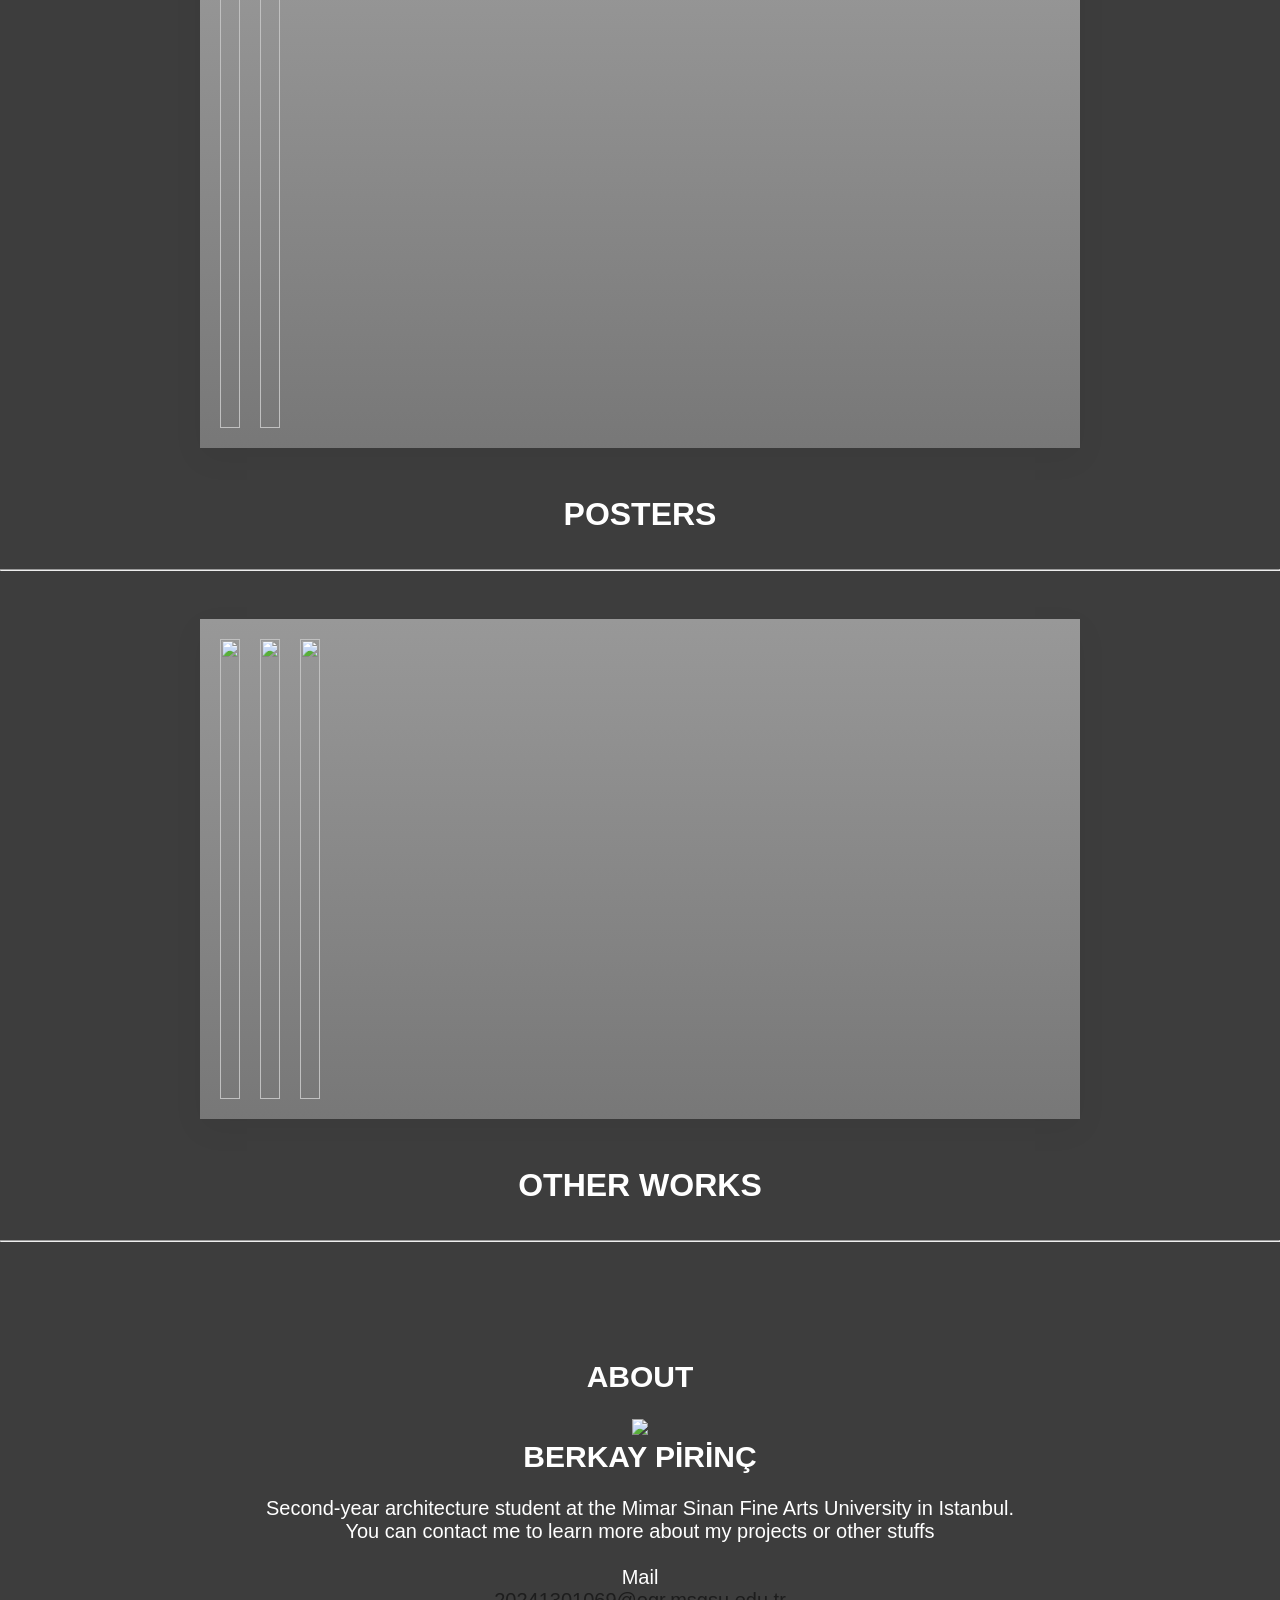
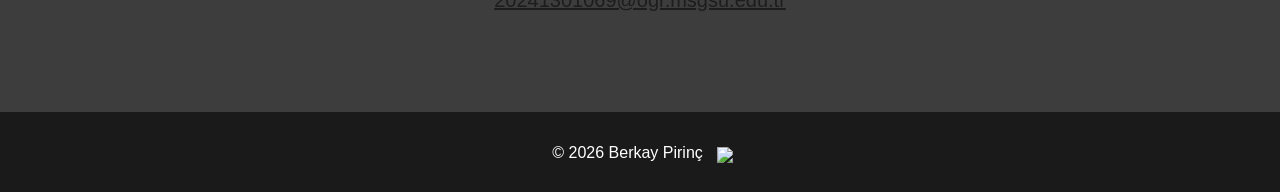
==== commit 40cea78b: "Update index.html" ====
--- a/index.html
+++ b/index.html
@@ -7,7 +7,7 @@
     <link rel="stylesheet" href="styles.css">
     <link rel="icon" type="image/png" href="foto/Captura de pantalla 2026-04-21 013653.png">
 </head>
-
+<img src="foto/ARKAP.png" alt="">
 <header>
     <nav>
      <br>
--- a/styles.css
+++ b/styles.css
@@ -1,92 +1,202 @@
-
-    body{
-width: 80%;        
-margin:0 auto;
-background-color: rgb(58, 100, 36);
-padding: 20px;
-height: 5000px;
-}
-    
-        
-.merriweather-uniquifier {
-  font-family: "Merriweather", serif;
-  font-optical-sizing: auto;
-  font-weight: 100;
-  font-style: normal;
-  font-variation-settings:
-    "wdth" 100;
-}
-
-
- .crimson{
-    color: crimson;
- }
-
-    .main-content {
- width: 70%;
- float: left;
-padding: 20px;
-border: 10px solid rgb(34, 180, 234);
-margin: 20px solid rgb(34, 180, 234);
-background-color: rgb(149, 221, 240);
-
-    }
-
-
-.highlight{
-  font-size: 40px;
-}
-.big{
-  font-size: 30px;
-}
-.orta{
-  position:relative;
-  top: 0px;
-  left: 300px;
+* {
+    margin: 0;
+    padding: 0;
+    box-sizing: border-box;
+    font-family: "Helvetica Neue", sans-serif;
+}
+
+body{
+    background: #3d3d3d;
+    color: white;
+    overflow-x: hidden;
+    background-size: cover;
+}
+
+
+header {
+    position: fixed;
+    width: 100%;
+    padding: 5px 50px;
+    display: flex;
+    justify-content: space-between;
+    z-index: 10;
+    background: rgba(72, 72, 72, 0.3);
+    backdrop-filter: blur(5px);
+}
+
+nav a {
+    margin-left: 20px;
+    text-decoration: none;
+    color: rgb(255, 255, 255);
+    position: relative;
+}
+
+nav a::after {
+    content: "";
+    position: absolute;
+    width: 0%;
+    height: 2px;
+    background: white;
+    left: 0;
+    bottom: -5px;
+    transition: 0.3s;
+}
+
+nav a:hover::after {
+    width: 100%;
+}
+
+/* HERO */
+.hero {
+    background: linear-gradient(rgba(255, 255, 255, 0.66), rgba(0, 0, 0, 0.485)), 
+    url('foto/ARKAP.png');
+    height: 100vh;
+    display: flex;
+    align-items: center;
+    padding-left: 10%;
+  
+}
+
+.hero-text h2 {
+    font-size: 80px;
+    line-height: 1.1;
+    color: #000000;
+    font-style:italic;
+}
+
+.hero-text {
+    font-size: 30px;
+    line-height: 1.1;
+    color: #000000;
+    font-style:italic;
+}
+
+
+
+
+
+.projects{
+    display: grid;
+    grid-template-columns: 1fr 1fr;
+    gap: 200px;
+    padding: 100px 50px;
+    height: 500px;
+}
+
+.projec {
+    display: grid;
+    grid-template-columns: 1fr 1fr 2fr;
+    gap: 10px;
+    padding: 100px 50px;
+    height: 500px;
+}
+
+.proje {
+    display: grid;
+    grid-template-columns: 2fr 1fr 1fr;
+    gap: 10px;
+    padding: 100px 50px;
+    height: 500px;
+}
+
+
+
+
+
+
+
+
+
+
+.project {
+    position: relative;
+    overflow: hidden;
+    cursor: grab;
+}
+
+.project img {
+    width: 100%;
+    height: 100%;
+    object-fit: cover;
+    transition: 0.6s;
+}
+
+.project.wide {
+    grid-column: span 1;
+}
+
+
+.project:hover img {
+    transform: scale(1.2) rotate(2deg);
+    filter: brightness(0.6);
+}
+
+.overlay {
+    position: absolute;
+    bottom: 20px;
+    left: 20px;
+    opacity: 0;
+    transform: translateY(30px);
+    transition: 0.4s;
+}
+
+.project:hover .overlay {
+    opacity: 1;
+    transform: translateY(0);
+}
+
+/* ABOUT */
+.about {
+    padding: 100px 20%;
+    text-align: center;
+    font-size: 20px;
+}
+
+
+footer {
+    text-align: center;
+    padding: 30px;
+    background: rgb(26, 26, 26);
+}
+
+
+.center{
+  text-align: center;
+}
+
+html {
+    scroll-behavior: smooth;
+}
+.kutu{
+    background: linear-gradient(rgba(168, 168, 168, 0.852), rgba(132, 132, 132, 0.825));
+    margin: 30px 200px;
+    padding: 20px;
+    box-shadow: 0 10px 30px rgba(0, 0, 0, 0.05);
+    display: flex;
+    gap: 20px;
 }
 
 .sag{
   position: relative;
-  top: 0px;
-  left: 600px;
-}
-
-.sagg{
-  position: relative;
-  top: 0px;
-  left: 800px;
-}
-
-.abs{
-  position:absolute;
-  top: 200px;
-  left: 300px;
-}
-.fixed{
-  position: fixed;
-
-}
-
-.BLUE{
-  color:  rgb(34, 180, 234);;
-}
-
-
-.BEYAZ{
- color: antiquewhite;
-}
-
-.bgc{
-  background-color: antiquewhite;
-}
-
-.kapsayici{ display: flex; align-items: flex-start; gap: 20px;
-}
-
-.video-alani{
-  width: 80%; 
-}
-
-.yazi-alani{
- width: 50%; font-family: Arial, sans-serif;
-}
+  left: 10px;
+  top: 5px;
+}
+
+.up{
+  position: relative;
+  bottom: 20px;
+}
+
+.sol{
+  position: relative;
+  right: -60px;
+}
+
+.sl{
+  position: relative;
+  left: 120px;
+}
+
+.siyah{
+  color: #1d1d1d;
+}
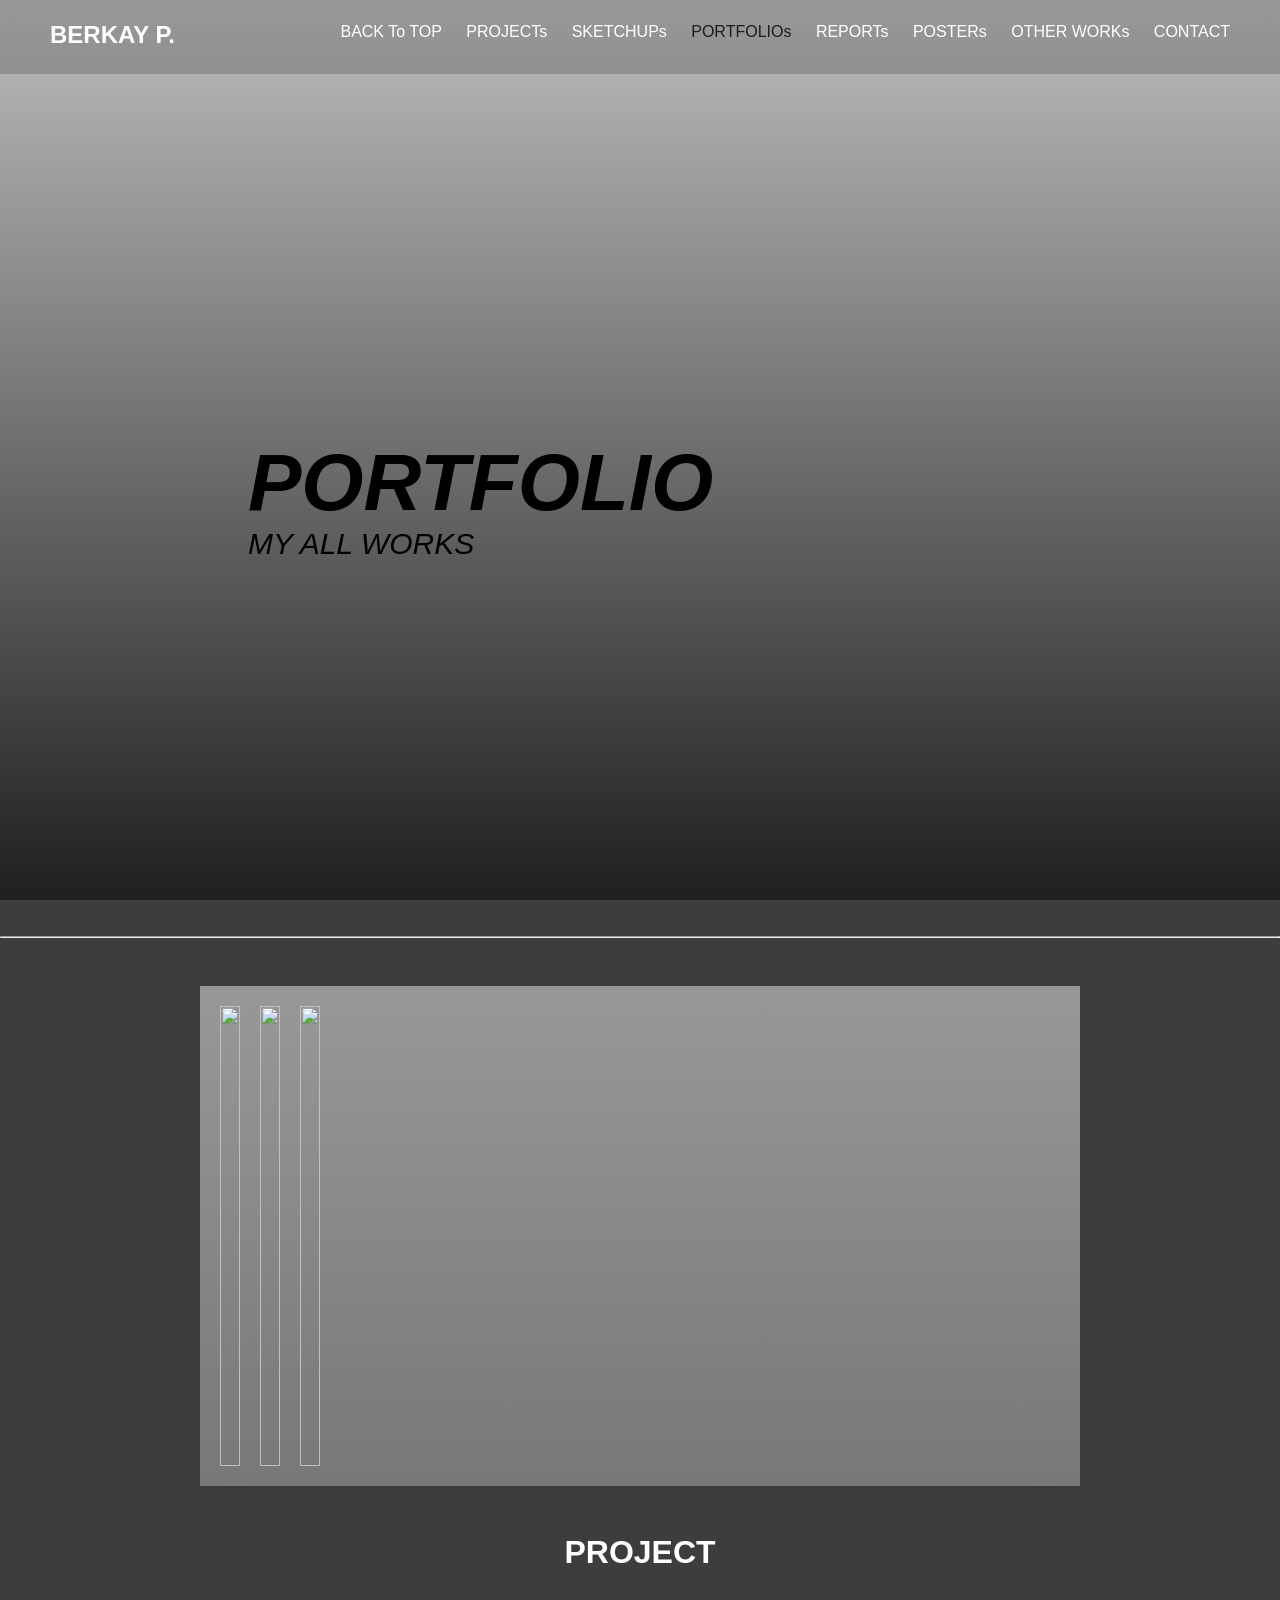
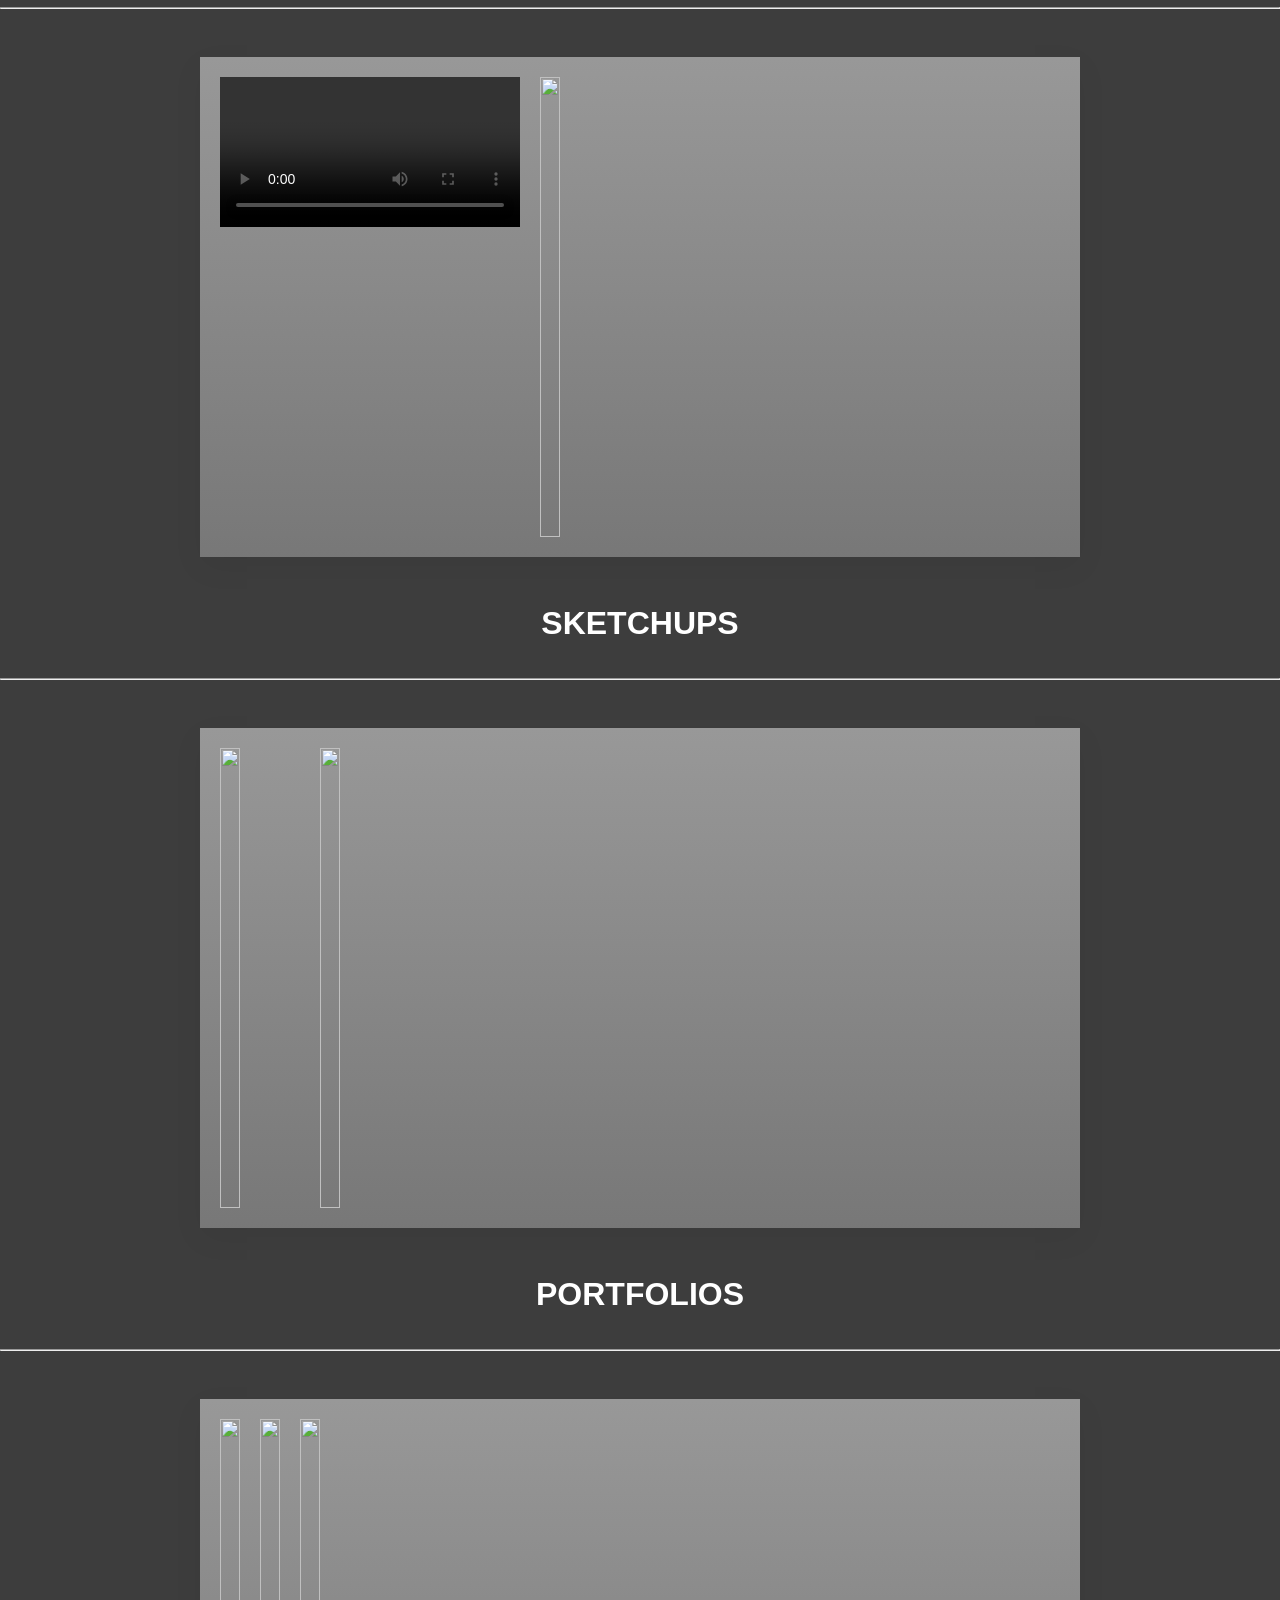
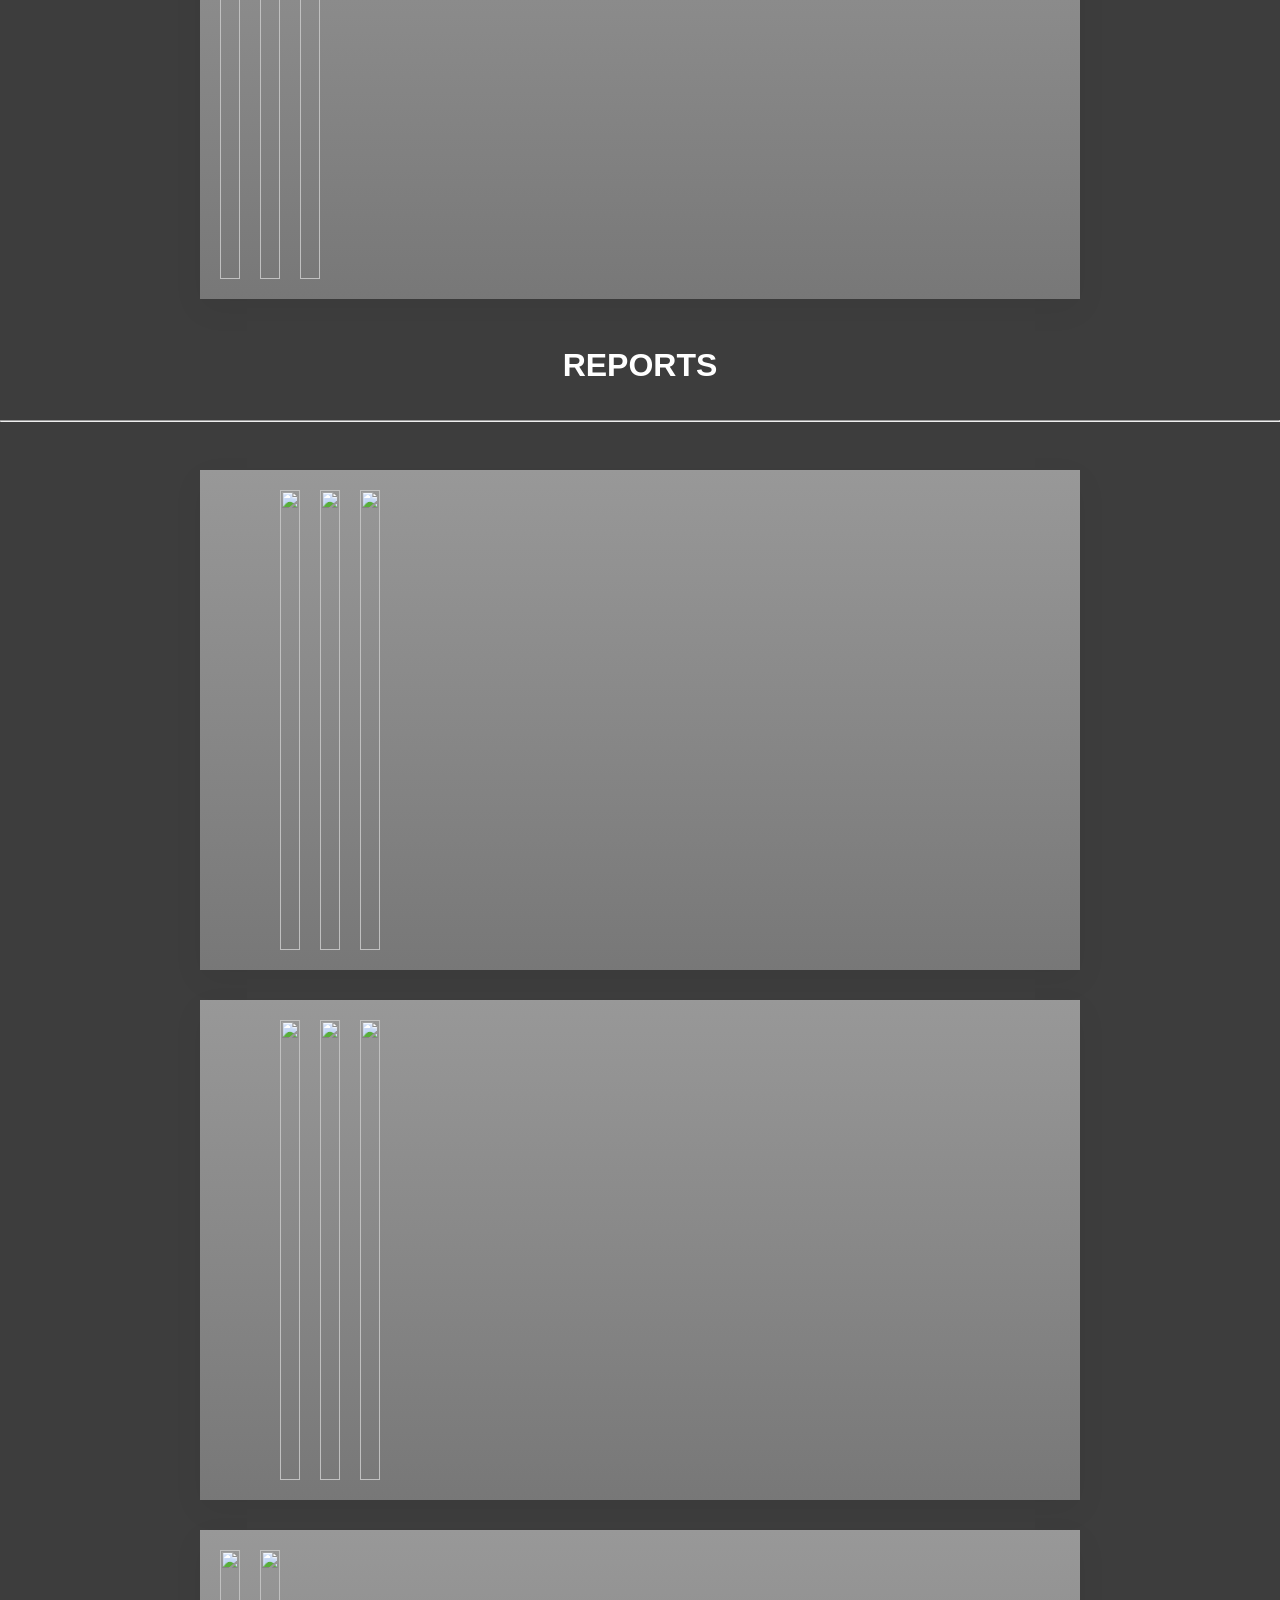
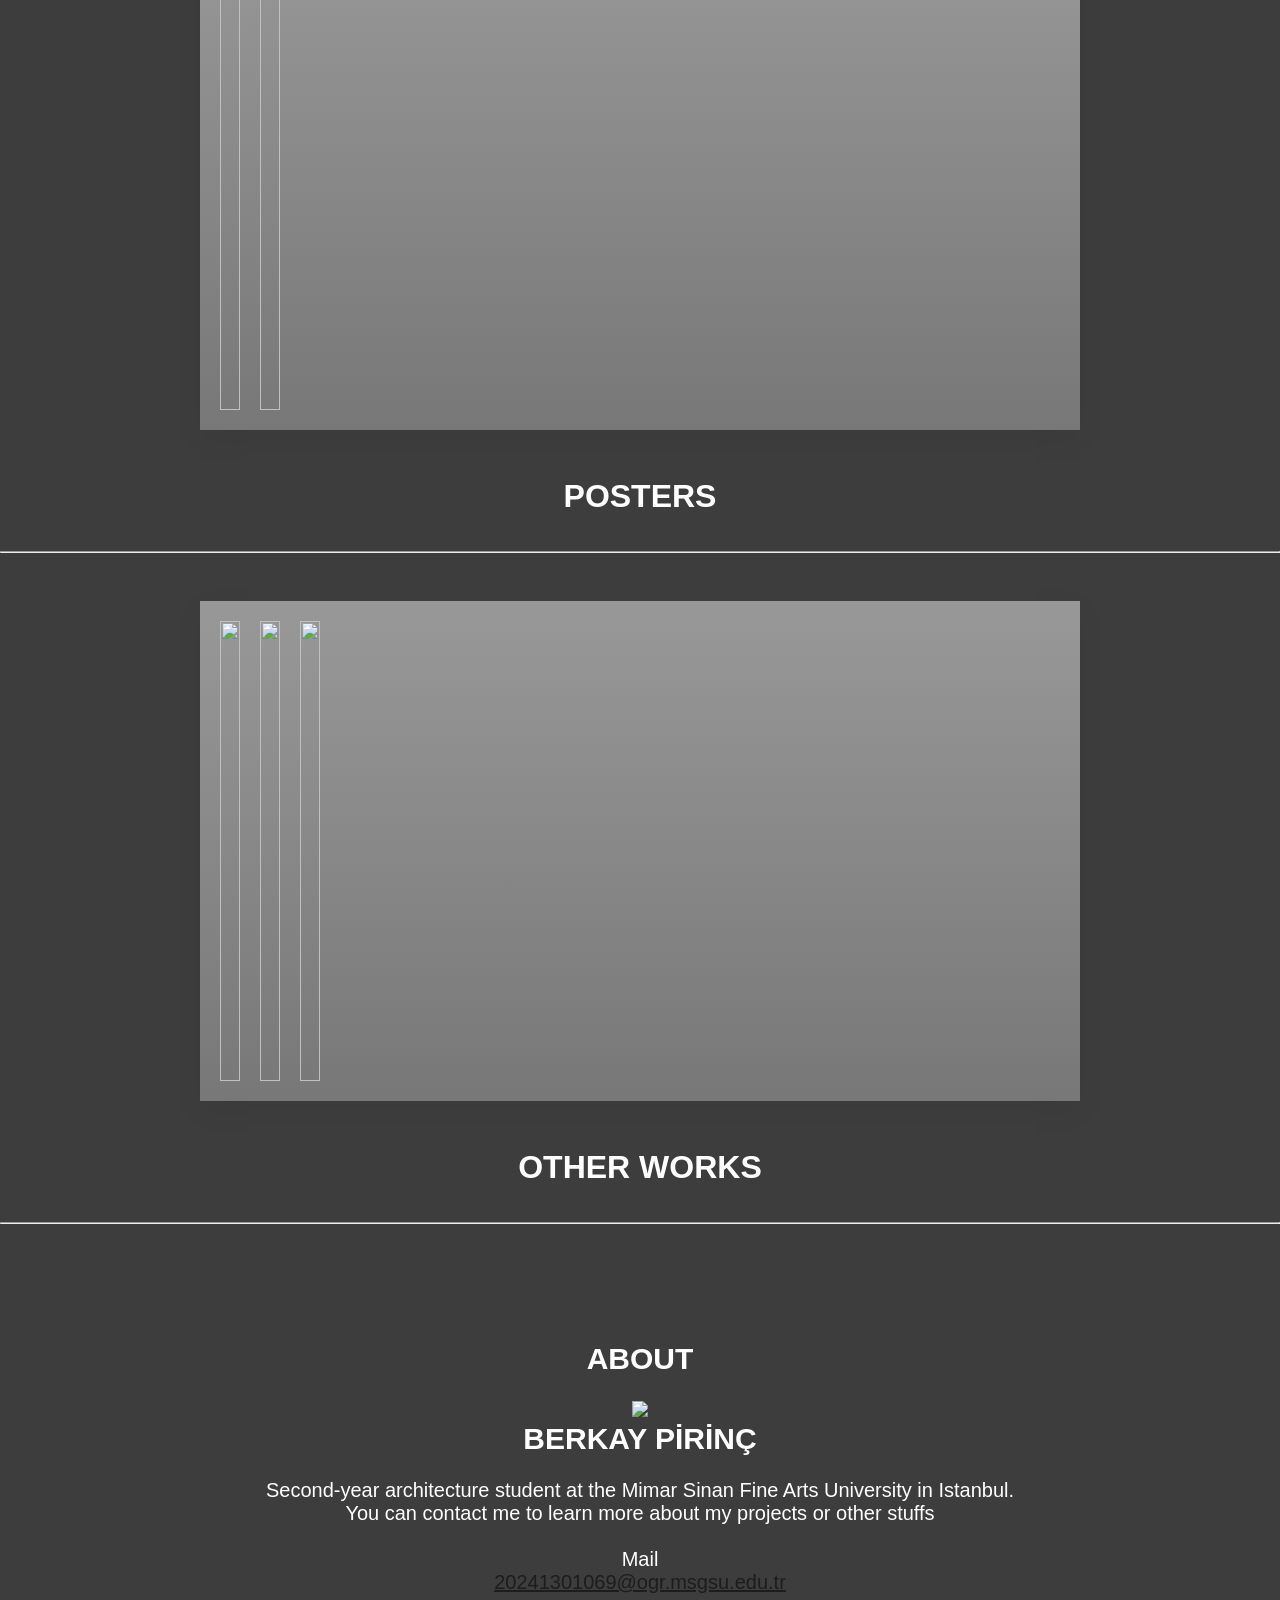
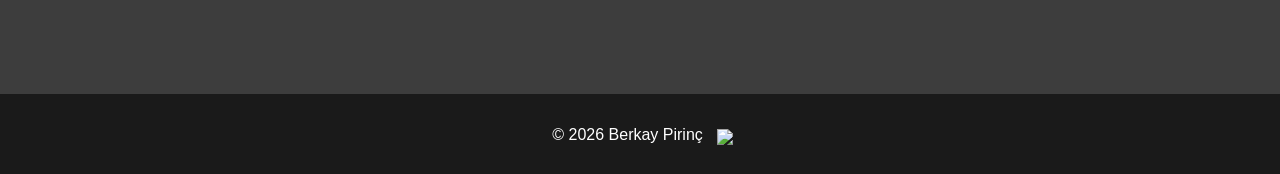
==== commit 6a393c8e: "Update index.html" ====
--- a/index.html
+++ b/index.html
@@ -7,7 +7,7 @@
     <link rel="stylesheet" href="styles.css">
     <link rel="icon" type="image/png" href="foto/Captura de pantalla 2026-04-21 013653.png">
 </head>
-<img src="foto/ARKAP.png" alt="">
+
 <header>
     <nav>
      <br>
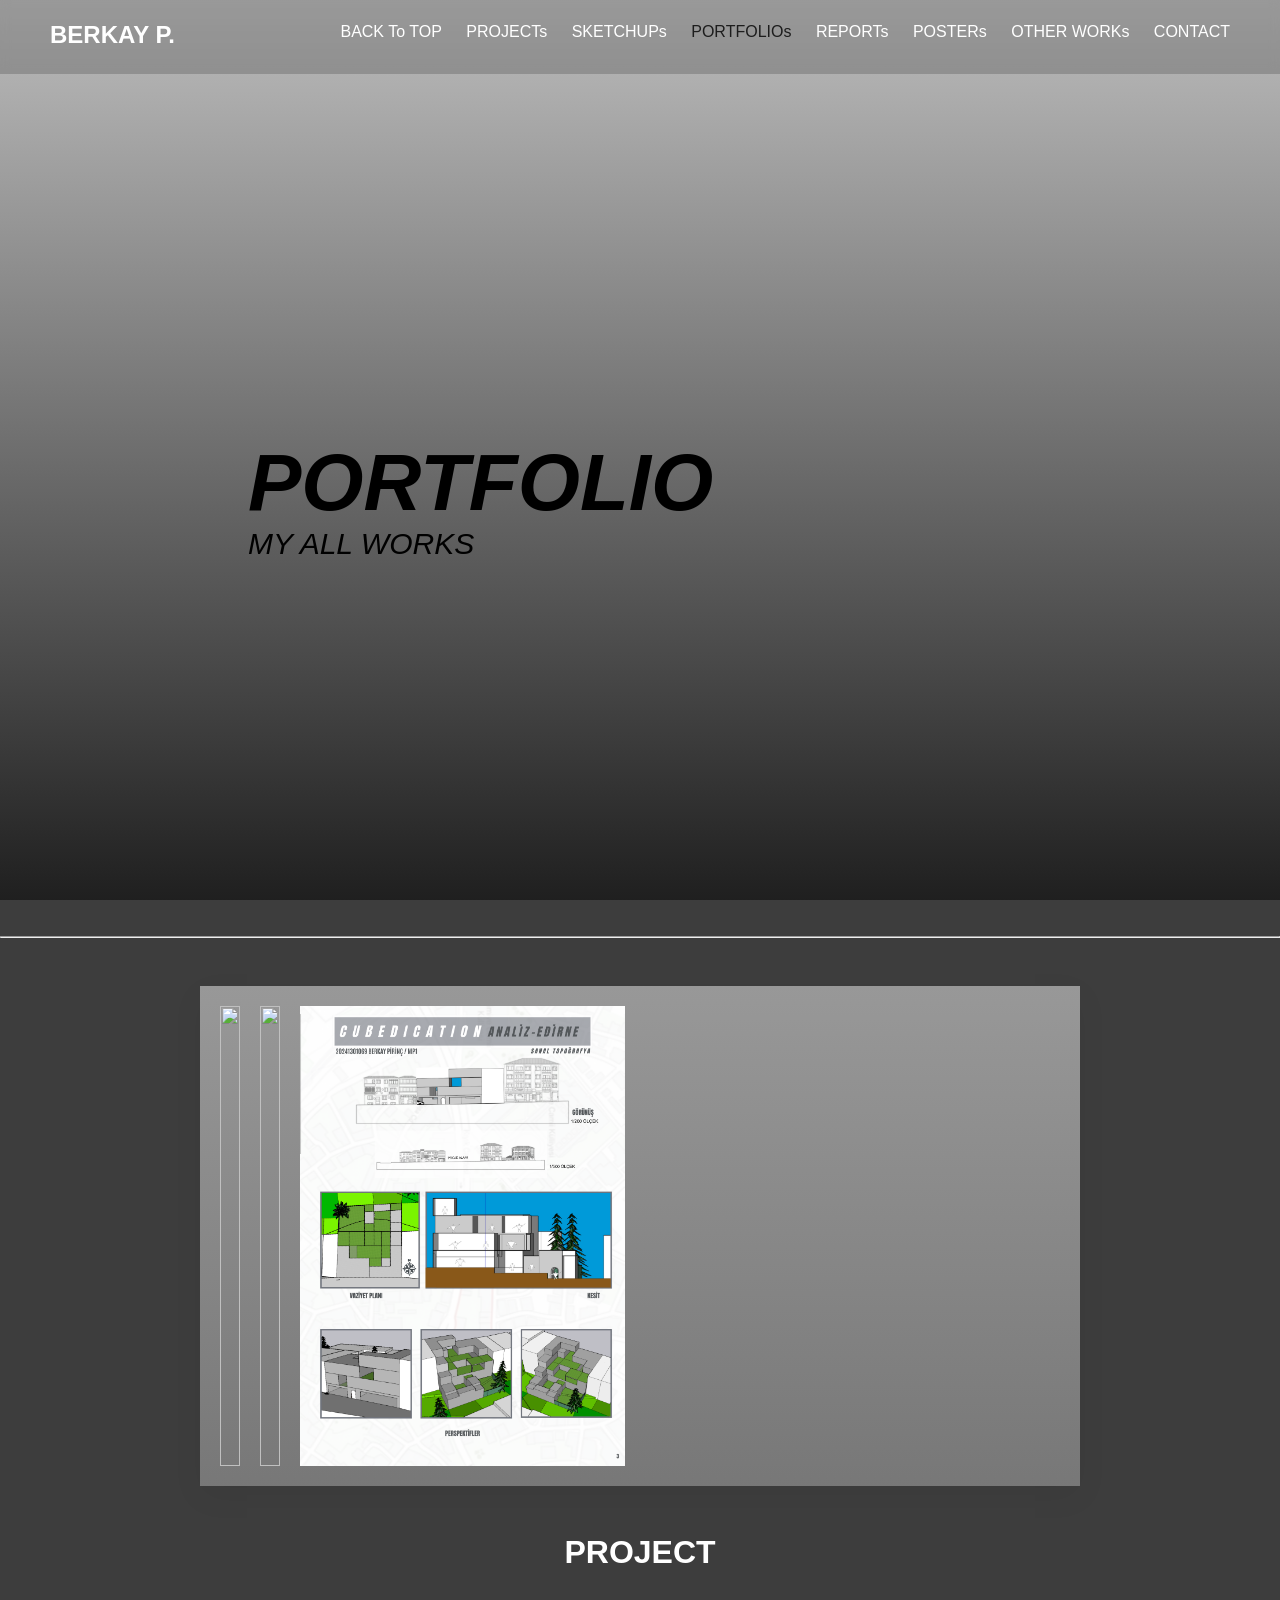
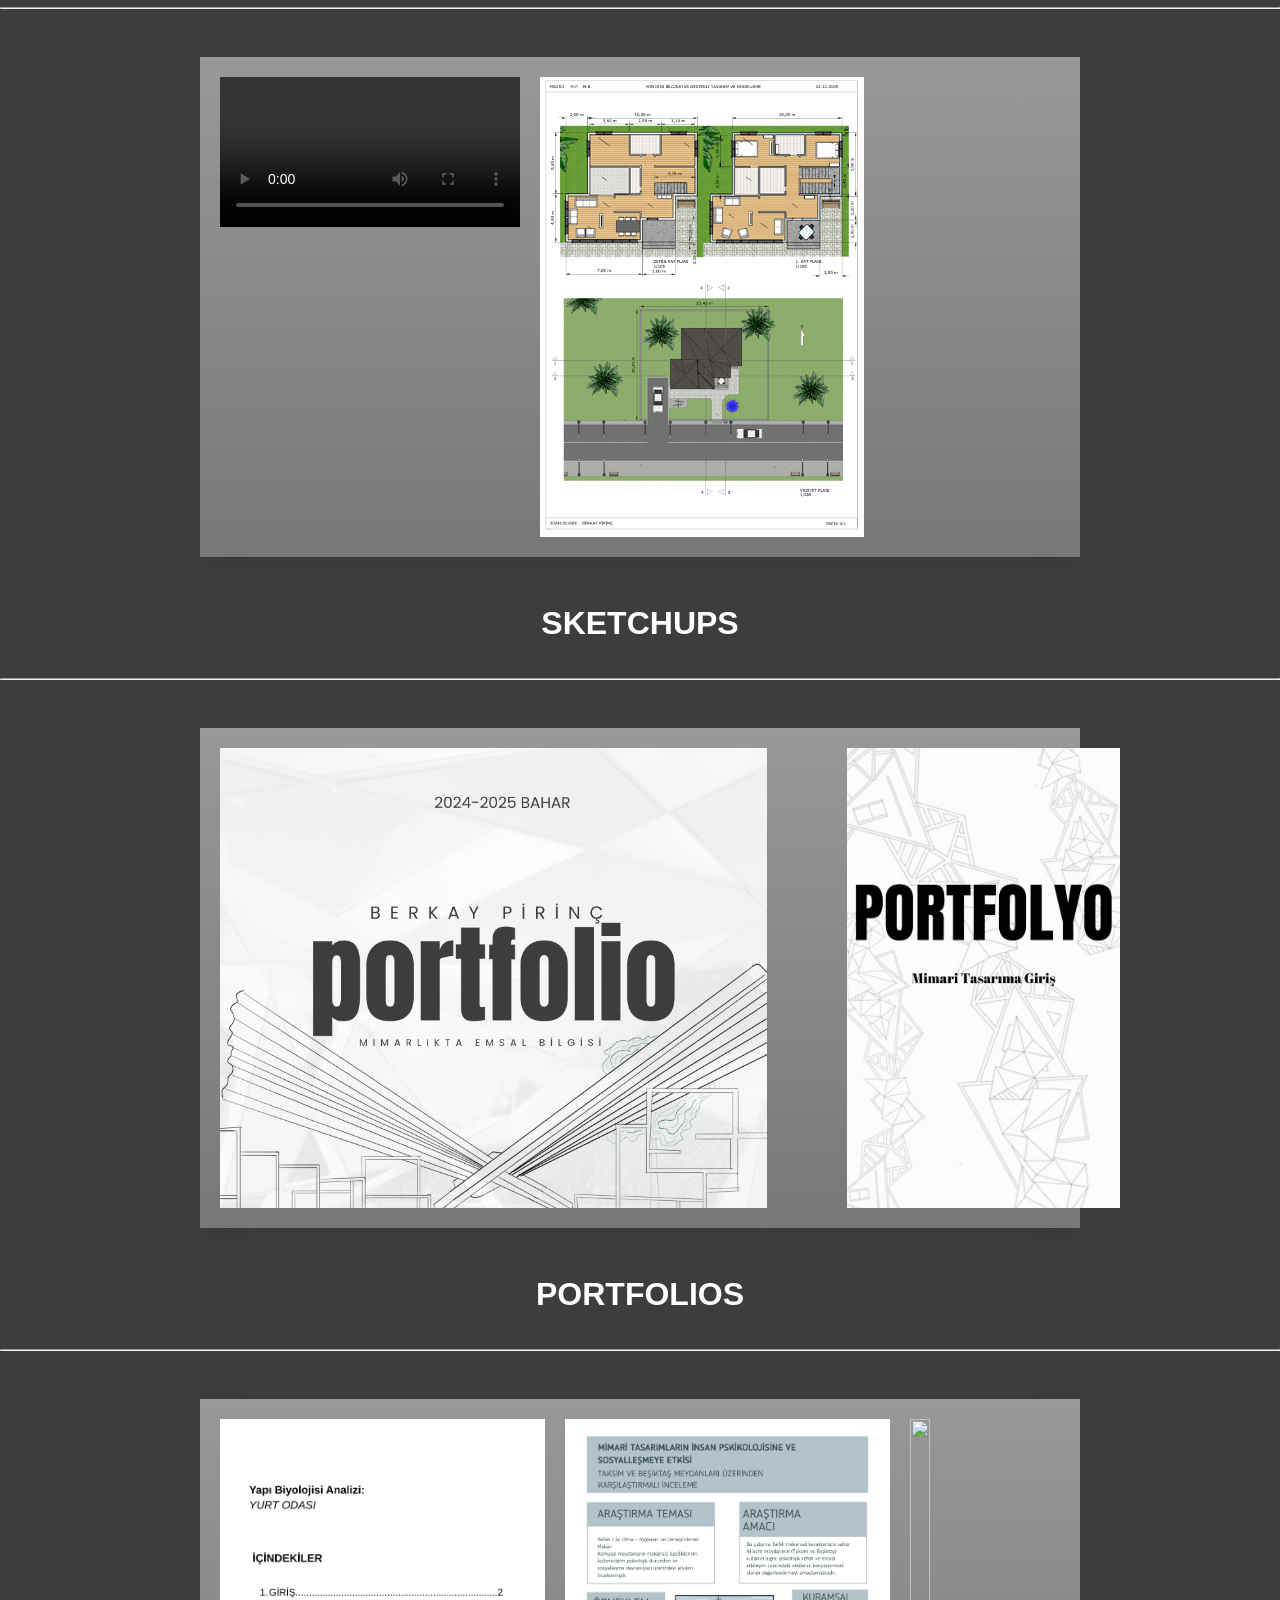
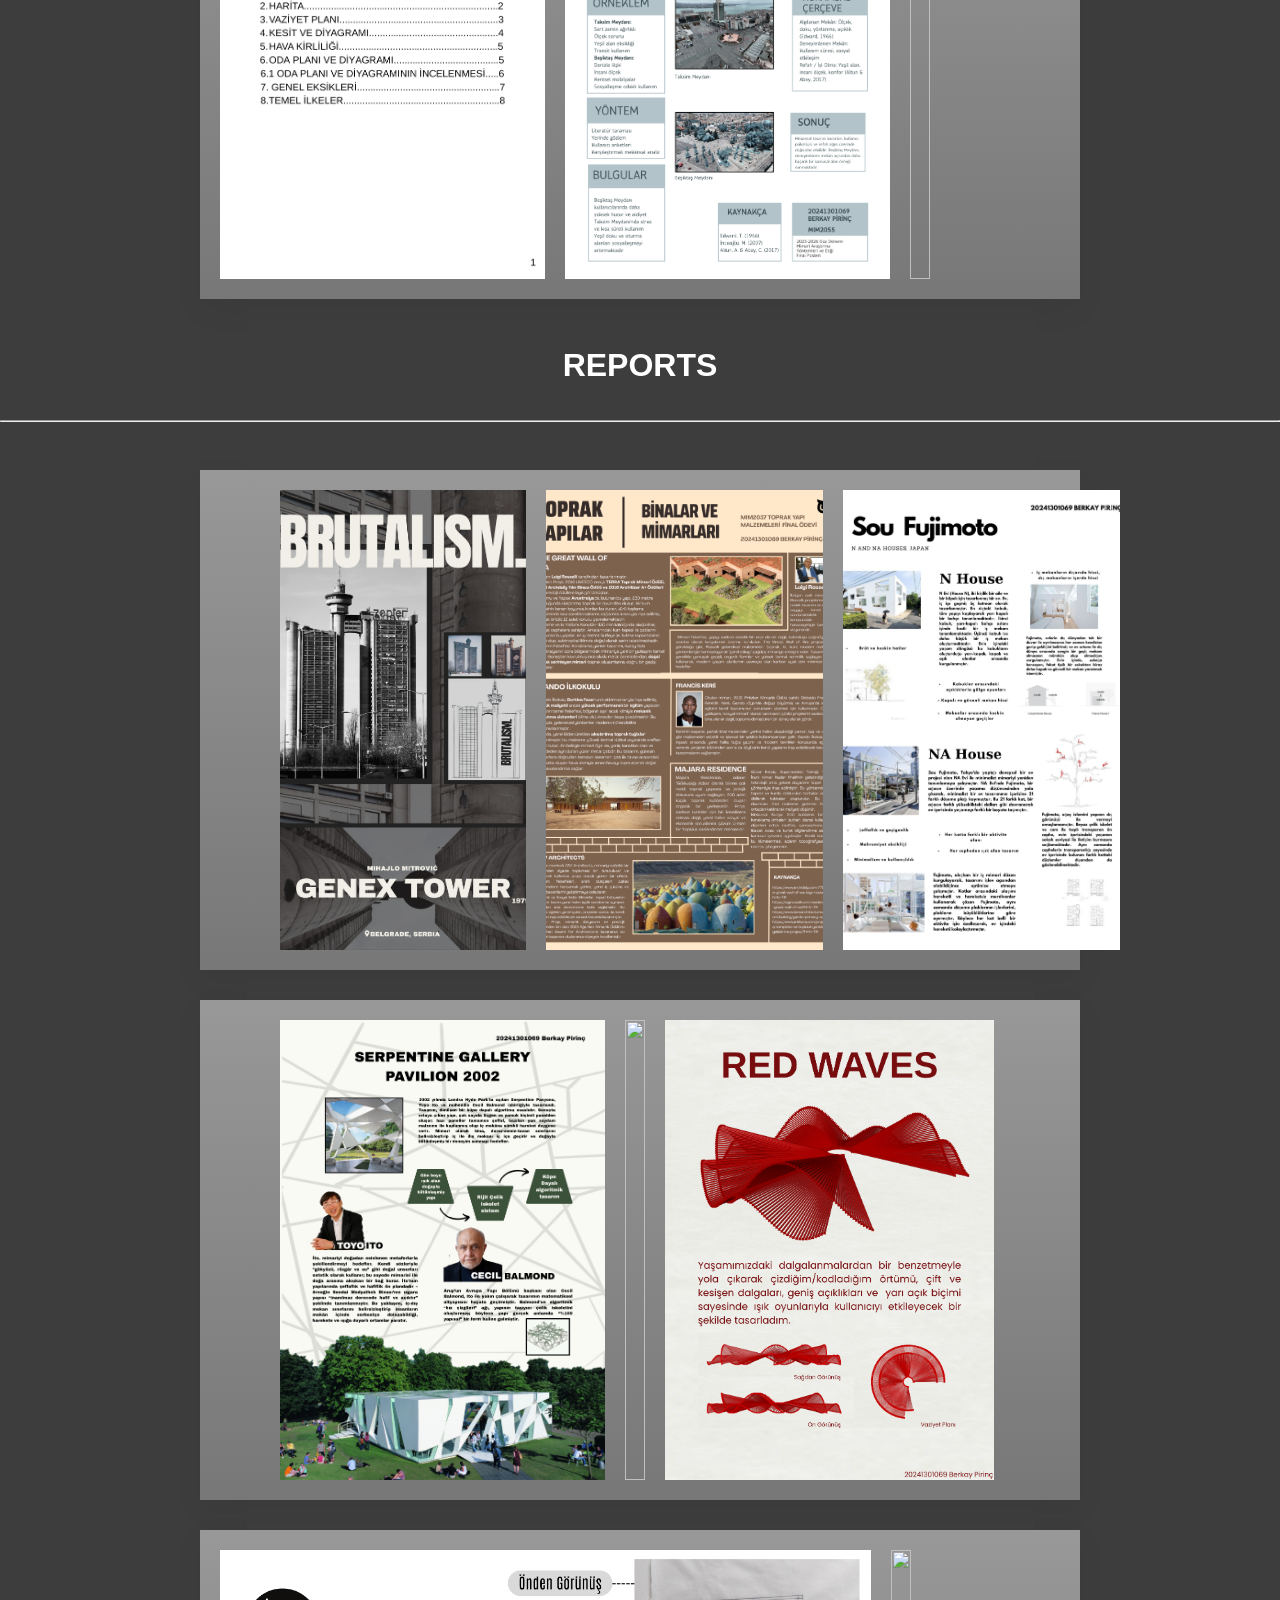
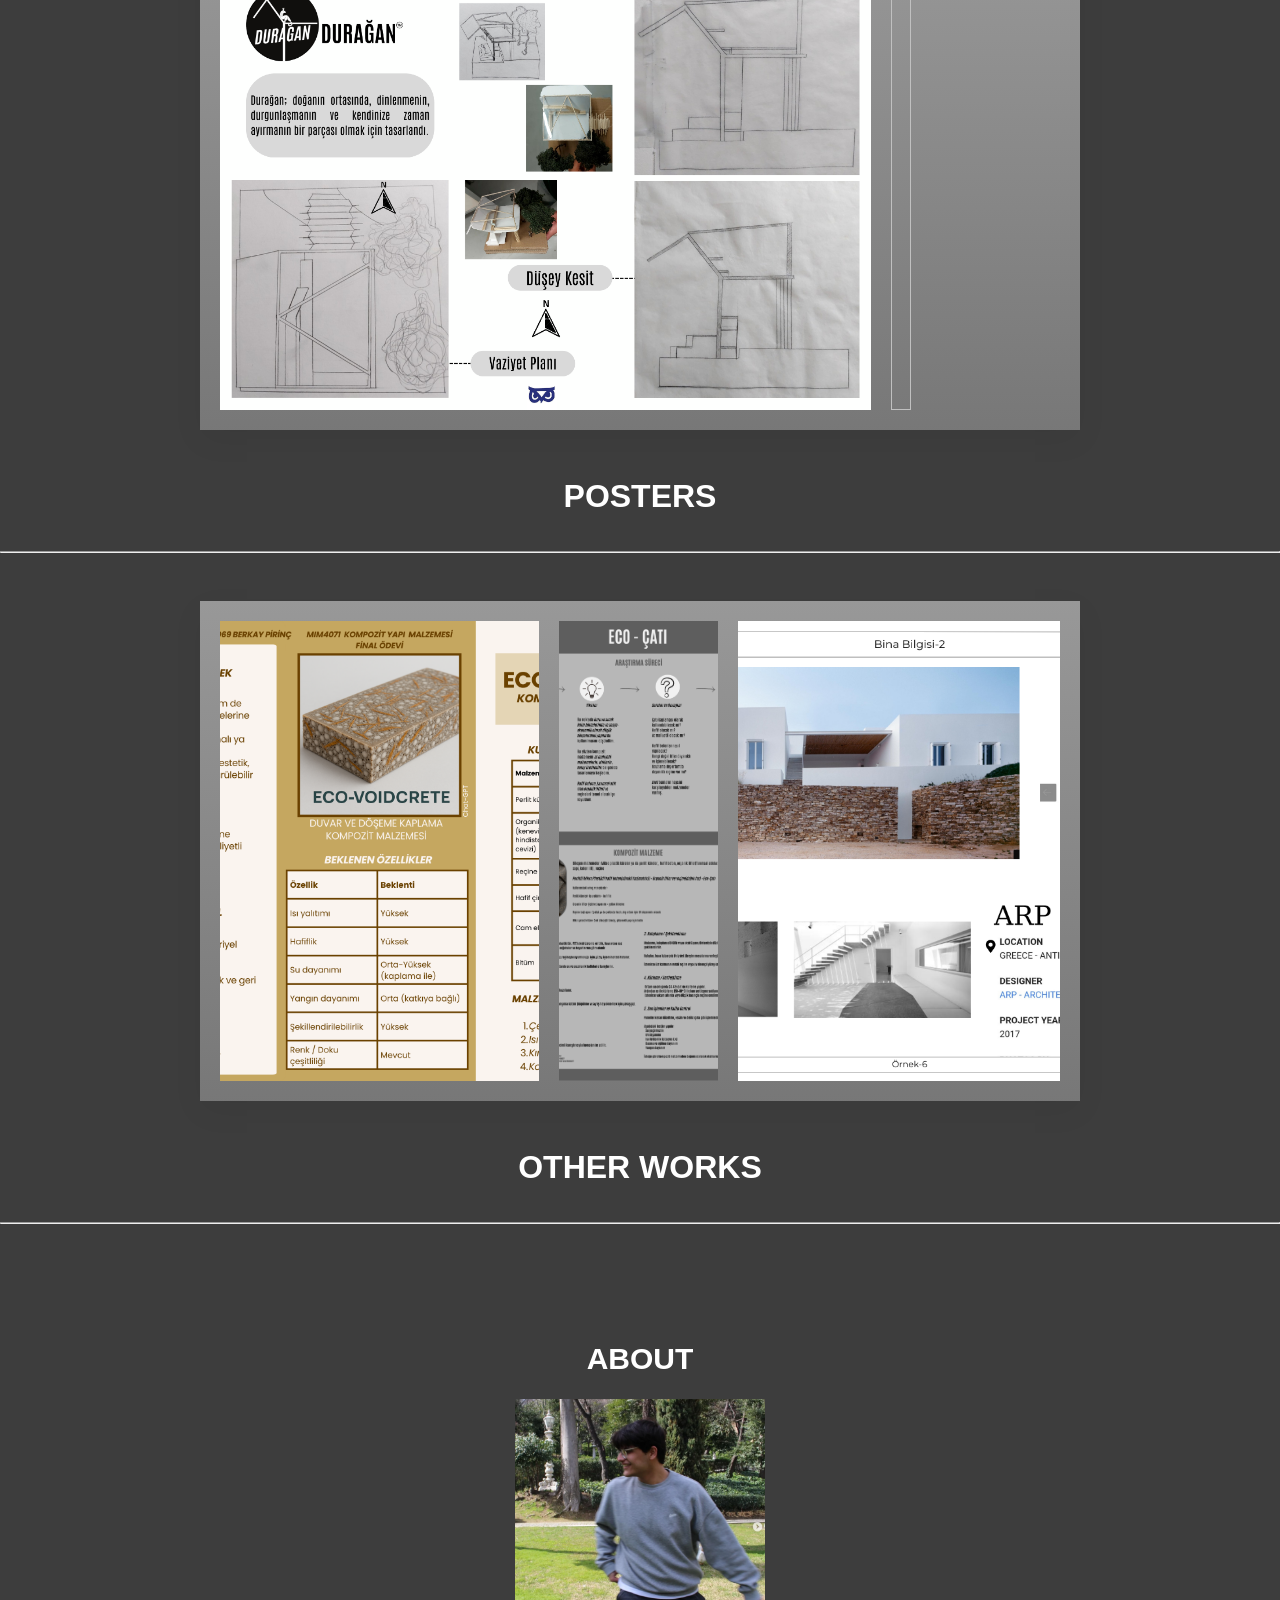
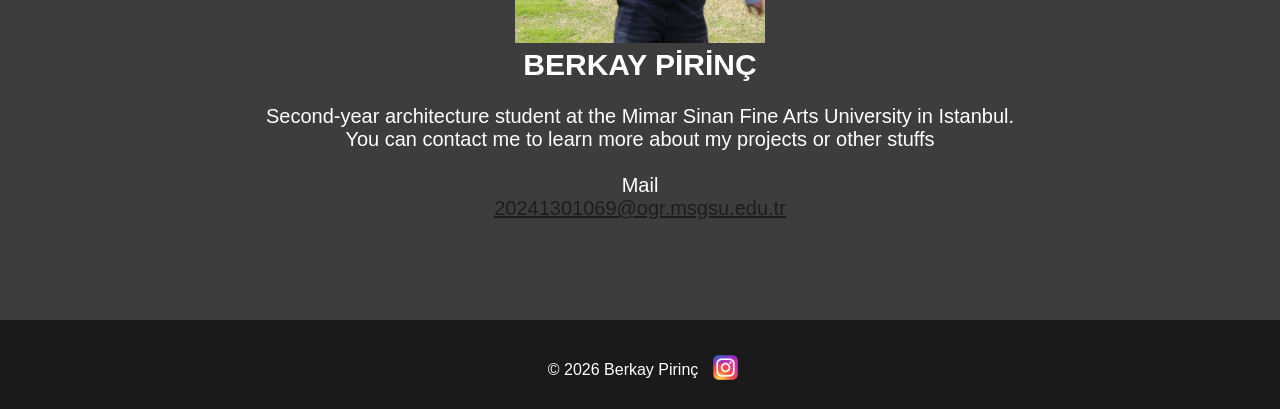
==== commit 0a03c05f: "Update index.html" ====
--- a/index.html
+++ b/index.html
@@ -5,8 +5,10 @@
     <meta name="viewport" content="width=device-width, initial-scale=1.0">
     <title class="WHITE">BP_ORTFOLIO</title>
     <link rel="stylesheet" href="styles.css">
-    <link rel="icon" type="image/png" href="foto/Captura de pantalla 2026-04-21 013653.png">
+    <link rel="icon" type="image/png" href="Captura de pantalla 2026-04-21 013653.png">
 </head>
+
+
 
 <header>
     <nav>
@@ -44,7 +46,7 @@
 <section class="proje kutu"> 
    
     <div class="project">
-        <img src="foto/MP18/1.png">
+        <img src="mp111.png">
         <div class="overlay">
             <h3>KinderGarten Project</h3>
             <p>1-Content</p>
@@ -52,7 +54,7 @@
     </div>
 
     <div class="project wide">
-        <img src="foto/MP18/2.png">
+        <img src="mp222.png">
         <div class="overlay">
             <h3>KinderGarten Project</h3>
             <p>1-Analysis</p>
@@ -60,7 +62,7 @@
     </div>
 
     <div class="project">
-        <img src="foto/MP18/3.png">
+        <img src="mp333.png">
         <div class="overlay">
             <h3>KinderGarten Project</h3>
             <p>3-Model</p>
@@ -85,7 +87,7 @@
 <section  class="projec kutu">
         <div class="project">
     
-        <video src="foto/Berkay_Pirinc_Odev_3.mp4" controls></video>
+        <video src="Berkay_Pirinc_Odev_3.mp4" controls></video>
         <div class="overlay">
             <h3>FINAL MODEL</h3>
             <p>click to watch</p>
@@ -93,7 +95,7 @@
     </div>
 
     <div class="project">
-        <a href="https://drive.google.com/file/d/1gG1_LpzdMYWLB9Ddqy1QUq8Q7ZUbF-11/view?usp=drive_link" target="_blank"> <img src="foto/Captura de pantalla 2026-04-21 002648.png" alt=""></a>
+        <a href="https://drive.google.com/file/d/1gG1_LpzdMYWLB9Ddqy1QUq8Q7ZUbF-11/view?usp=drive_link" target="_blank"> <img src="Captura de pantalla 2026-04-21 002648.png" alt=""></a>
         <div class="overlay">
             <h3>FINAL MODEL</h3>
             <p>click for more details</p>
@@ -124,7 +126,7 @@
     
 
     <div class="project wide">
-        <a href="https://drive.google.com/file/d/127E-mPkQXEhRII6KBEUVuuGU6wBFFvU5/view?usp=drive_link" target="_blank"><img src="foto/1.png"></a>
+        <a href="https://drive.google.com/file/d/127E-mPkQXEhRII6KBEUVuuGU6wBFFvU5/view?usp=drive_link" target="_blank"><img src="emsall.png"></a>
         <div class="overlay">
             <h3>EMSAL BİLGİSİ</h3>
             <p>Click for more information</p>
@@ -132,7 +134,7 @@
     </div>
      
     <div class="project wide sol">
-        <a href="https://drive.google.com/file/d/1YCxpNdMHEIAumgI826rP5qSt1TcbLSZE/view?usp=drive_link"><img src="foto/PORT1/1.png"></a>
+        <a href="https://drive.google.com/file/d/1YCxpNdMHEIAumgI826rP5qSt1TcbLSZE/view?usp=drive_link"><img src="portf.png"></a>
         <div class="overlay">
             <h3>MTG</h3>
             <p>Click for more information</p>
@@ -162,7 +164,7 @@
 <section class="projects kutu">
     
     <div class="project">
-        <img src="foto/rapor/2.png">
+        <img src="raporr.png">
         <div class="overlay">
             <h3>Yapı Biyolojisi ve Eko.</h3>
             <p>REPORT</p>
@@ -170,7 +172,7 @@
     </div>
 
     <div class="project wide">
-        <img src="foto/MİMARİ TASARIMLARIN İNSAN PSKİKOLOJİSİNE ve sosyalleşmeye Etkisi.png">
+        <img src="MİMARİ TASARIMLARIN İNSAN PSKİKOLOJİSİNE ve sosyalleşmeye Etkisi.png">
         <div class="overlay">
             <h3>ARCHITECTURAL RESEARCH METHODS</h3>
             <p>REPORT</p>
@@ -178,7 +180,7 @@
     </div>
 
     <div class="project">
-        <img src="foto/HAZINE/1.png">
+        <img src="hazinee.png">
         <div class="overlay">
             <h3>EMSAL BİLGİSİ</h3>
             <p>REPORT</p>
@@ -204,7 +206,7 @@
 <section class="projects kutu">
     
     <div class="project sol ">
-        <img src="foto/BRUTAL.png">
+        <img src="BRUTAL.png">
         <div class="overlay">
             <h3>BRUTALISM</h3>
             <p>Poster</p>
@@ -212,14 +214,14 @@
     </div>
 
     <div class="project sol">
-        <img src="foto/YAPILAR.png">
+        <img src="YAPILAR.png">
         <div class="overlay">
             <h3>Soil Buildings</h3>
             <p>Poster</p>
         </div>
     </div>
     <div class="project sol">
-        <img src="foto/SOU.png">
+        <img src="SOU.png">
         <div class="overlay">
             <h3>Sou Fujimoto</h3>
             <p>Poster</p>
@@ -231,7 +233,7 @@
 <section class="projects kutu">
     
     <div class="project sol ">
-        <img src="foto/SERPENTINE/1.png">
+        <img src="ser.png">
         <div class="overlay">
             <h3>SERPENTINE PAVILLION</h3>
             <p>Poster</p>
@@ -239,14 +241,14 @@
     </div>
 
     <div class="project sol">
-        <img src="foto/SANAYİ.png">
+        <img src="SANAYİ.png">
         <div class="overlay">
             <h3>Sanayi Devrimi</h3>
             <p>Poster</p>
         </div>
     </div>
     <div class="project sol">
-        <img src="foto/VAWES.png">
+        <img src="VAWES.png">
         <div class="overlay">
             <h3>Waves, with RHINO</h3>
             <p>Poster</p>
@@ -258,7 +260,7 @@
 <section class="projects kutu">
     
     <div class="project ">
-        <img src="foto/MTG/1.png">
+        <img src="mtgg.png">
         <div class="overlay">
             <h3>DURAĞAN for MTG</h3>
             <p>Poster abt. Durağan</p>
@@ -266,7 +268,7 @@
     </div>
 
     <div class="project">
-        <img src="foto/SANAT VE MİMARLIK TARİHİ.png">
+        <img src="SANAT VE MİMARLIK TARİHİ.png">
         <div class="overlay">
             <h3>Sanat Tarihi, Sümerler</h3>
             <p>A poster abt. Sumerians</p>
@@ -296,7 +298,7 @@
 <section class="projects kutu">
     
     <div class="project">
-        <img src="foto/ECO/1.png">
+        <img src="ecooo.png">
         <div class="overlay">
             <h3>ECO-BRICK</h3>
             <p>Ecological Brick Poster </p>
@@ -304,14 +306,14 @@
     </div>
 
     <div class="project wide">
-        <img src="foto/ECO/ECO - ÇATI.png">
+        <img src="ECO - ÇATI.png">
         <div class="overlay">
             <h3>ECO-SHIELD</h3>
             <p>Ecological Shield Poster</p>
         </div>
     </div>
     <div class="project wide">
-        <img src="foto/Sagamore Kuzey Kulübesi.png">
+        <img src="Sagamore Kuzey Kulübesi.png">
         <div class="overlay">
             <h3>BINA BILGISI</h3>
             <p>House Example</p>
@@ -339,7 +341,7 @@
 <section   class="about">
     <h1>ABOUT</h1>
     <br>
-    <img  src="foto/Captura de pantalla 2026-04-21 013653.png" width="250px">
+    <img  src="Captura de pantalla 2026-04-21 013653.png" width="250px">
     <h2>BERKAY PİRİNÇ</h2>
     <br>
     <p>Second-year architecture student at the Mimar Sinan Fine Arts University in Istanbul.</p>
@@ -352,7 +354,7 @@
 
 
 <footer>
-    <p>© 2026 Berkay Pirinç<span> <a href="https://www.instagram.com/berkay_pnc/" target="_blank"> <img class="sag" src="foto/Instagram_logo_2016.svg.png" width="25px"></span></a>  <span> <a href="https://tr.linkedin.com/in/berkay-pirin%C3%A7-35a6b3324" target="_blank" > <img class="sag" src="foto/LinkedIn_icon.svg.png" width="25px" alt=""></a></span></p>
+    <p>© 2026 Berkay Pirinç<span> <a href="https://www.instagram.com/berkay_pnc/" target="_blank"> <img class="sag" src="Instagram_logo_2016.svg.png" width="25px"></span></a>  <span> <a href="https://tr.linkedin.com/in/berkay-pirin%C3%A7-35a6b3324" target="_blank" > <img class="sag" src="LinkedIn_icon.svg.png" width="25px" alt=""></a></span></p>
 </footer>
 
 
@@ -361,4 +363,3 @@
 </html>
 
 
-
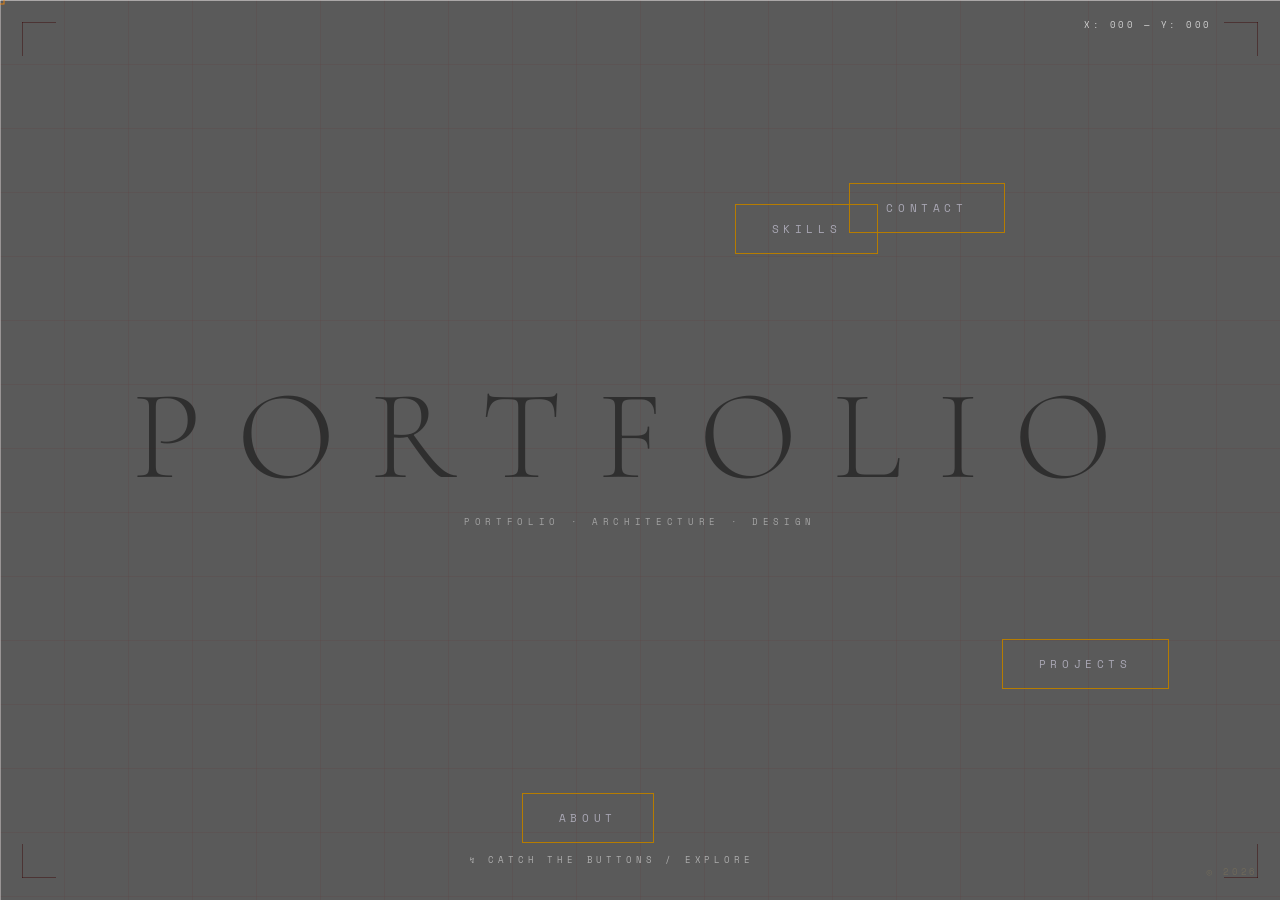
==== commit 8eaef51d: "index.html" ====
--- a/index.html
+++ b/index.html
@@ -1,365 +1,709 @@
 <!DOCTYPE html>
 <html lang="tr">
 <head>
-    <meta charset="UTF-8">
-    <meta name="viewport" content="width=device-width, initial-scale=1.0">
-    <title class="WHITE">BP_ORTFOLIO</title>
-    <link rel="stylesheet" href="styles.css">
-    <link rel="icon" type="image/png" href="Captura de pantalla 2026-04-21 013653.png">
+  <meta charset="UTF-8">
+  <meta name="viewport" content="width=device-width, initial-scale=1.0">
+  <title>BP_ortfolio</title>
+  <link rel="preconnect" href="https://fonts.googleapis.com">
+  <link href="https://fonts.googleapis.com/css2?family=Cormorant+Garamond:ital,wght@0,200;0,300;1,200;1,300&family=Space+Mono:wght@400;700&display=swap" rel="stylesheet">
+  <link rel="icon" type="image/png" href="fav.icon.png">
+  <style>
+
+    /* ── DEĞIŞKENLER ─────────────────────────── */
+    :root {
+      --bg:     #404040db;
+      --gold:   #ff0000;
+      --white:  #fbff00;
+      --dim:    rgb(255, 166, 0);
+      --grid:   rgba(123, 0, 0, 0.059);
+      --border: rgb(182, 124, 0);
+    }
+
+    /* ── RESET ───────────────────────────────── */
+    *, *::before, *::after { margin:0; padding:0; box-sizing:border-box; cursor:none !important; }
+
+    /* ── BODY ────────────────────────────────── */
+    body {
+      background: var(--bg);
+      color: var(--white);
+      font-family: 'Space Mono', monospace;
+      width: 100vw;
+      height: 100vh;
+      overflow: hidden;
+      cursor: none;
+    }
+
+    /* ── CAD CROSSHAIR — TAM EKRAN ÇİZGİLER ─── */
+    #cad-h {
+      position: fixed;
+      left: 0; top: 0;
+      width: 100vw; height: 1px;
+      background: rgba(255, 255, 255, 0.482);
+      pointer-events: none;
+      z-index: 9997;
+      will-change: transform;
+      transition: background 0.15s ease;
+    }
+    #cad-v {
+      position: fixed;
+      left: 0; top: 0;
+      width: 1px; height: 100vh;
+      background: rgba(255, 255, 255, 0.38);
+      pointer-events: none;
+      z-index: 9997;
+      will-change: transform;
+      transition: background 0.15s ease;
+    }
+    #cad-h.hover, #cad-v.hover {
+      background: rgba(255, 255, 255, 0.72);
+    }
+
+    /* ── CAD MERKEZ KARE ─────────────────────── */
+    #cursor {
+      position: fixed;
+      left: 0; top: 0;
+      width: 0; height: 0;
+      pointer-events: none;
+      z-index: 9999;
+      will-change: transform;
+    }
+    #cursor .cad-sq {
+      position: absolute;
+      width: 9px; height: 9px;
+      border: 1px solid rgba(255, 136, 0, 0.795);
+      transform: translate(-50%, -50%);
+      transition: width 0.13s ease, height 0.13s ease,
+                  border-color 0.13s ease;
+    }
+    #cursor.hover .cad-sq {
+      width: 16px; height: 16px;
+      border-color: rgb(221, 59, 59);
+    }
+
+    /* ── arkadaki kareler ──────────────────────── */
+    #grid-bg {
+      position: fixed; inset: 0;
+      background-image:
+        linear-gradient(var(--grid) 1px, transparent 1px),
+        linear-gradient(90deg, var(--grid) 1px, transparent 1px);
+      background-size: 64px 64px;
+      pointer-events: none;
+      z-index: 0;
+    }
+
+    /* ── TARAMA ÇİZGİSİ ──────────────────────── */
+    #scanline {
+      position: fixed;
+      top: -2px; left: 0;
+      width: 100%; height: 2px;
+      background: linear-gradient(90deg, transparent, rgba(235, 234, 234, 0.07), transparent);
+      animation: scan 14s linear infinite;
+      pointer-events: none;
+      z-index: 1;
+    }
+    @keyframes scan { 0%{ top:-2px } 100%{ top:100vh } }
+
+    /* ── KÖŞELEKLERİ ─────────────────────────── */
+    .corner {
+      position: fixed;
+      width: 34px; height: 34px;
+      z-index: 2;
+      pointer-events: none;
+    }
+    .corner::before,.corner::after {
+      content:'';
+      position:absolute;
+      background: rgba(57, 0, 0, 0.421);
+    }
+    .corner::before { top:0; left:0; width:100%; height:1px; }
+    .corner::after  { top:0; left:0; width:1px;  height:100%; }
+
+    #c-tl { top:22px; left:22px; }
+    #c-tr { top:22px; right:22px;  transform:scaleX(-1); }
+    #c-bl { bottom:22px; left:22px;  transform:scaleY(-1); }
+    #c-br { bottom:22px; right:22px; transform:scale(-1,-1); }
+
+    /* ── KOORDİNAT HUD ───────────────────────── */
+    #coords {
+      position: fixed;
+      top: 18px; right: 68px;
+      font-size: 9px;
+      letter-spacing: 0.28em;
+      color: rgba(255, 255, 255, 0.727);
+      z-index: 5;
+      pointer-events: none;
+    }
+
+    /* ── SAYFA NUMARASI ──────────────────────── */
+    #page-counter {
+      position: fixed;
+      bottom: 22px; right: 22px;
+      font-size: 9px;
+      letter-spacing: 0.3em;
+      color: rgba(196,163,90,0.2);
+      z-index: 5;
+      pointer-events: none;
+    }
+
+    /* ── HERO BAŞLIK ─────────────────────────── */
+    #hero {
+      position: fixed;
+      top:50%; left:50%;
+      transform: translate(-50%,-50%);
+      text-align: center;
+      pointer-events: none;
+      z-index: 2;
+      user-select: none;
+    }
+    #hero h1 {
+      font-family: 'Cormorant Garamond', serif;
+      font-weight: 200;
+      font-size: clamp(3.8rem, 10vw, 9rem);
+      letter-spacing: 0.28em;
+      color: rgba(0, 0, 0, 0.474);
+      line-height: 1;
+      text-transform: uppercase;
+    }
+    #hero .tagline {
+      font-size: 8.5px;
+      letter-spacing: 0.55em;
+      color: rgba(255, 255, 255, 0.448);
+      text-transform: uppercase;
+      margin-top: 14px;
+    }
+
+    /* ── TALİMAT ─────────────────────────────── */
+    #instruction {
+      position: fixed;
+      bottom: 34px; left:50%;
+      transform: translateX(-60%);
+      font-size: 8.5px;
+      letter-spacing: 0.45em;
+      color: rgba(255, 255, 255, 0.505);
+      text-transform: uppercase;
+      z-index: 3;
+      pointer-events: none;
+      animation: breathe 2s ease-in-out infinite;
+    }
+    @keyframes breathe {
+      0%,100%{ opacity:.35 }
+      50%    { opacity:1 }
+    }
+
+    /* ── UÇAN TUŞLAR ─────────────────────────── */
+    .nav-btn {
+      position: fixed;
+      z-index: 10;
+      background: transparent;
+      border: 1px solid var(--border);
+      color: rgba(211, 208, 228, 0.65);
+      font-family: 'Space Mono', monospace;
+      font-size: 11px; /* BOYUT BÜYÜTÜLDÜ */
+      letter-spacing: 0.42em;
+      text-transform: uppercase;
+      padding: 16px 36px; /* İÇ BOŞLUK BÜYÜTÜLDÜ */
+      cursor: none;
+      white-space: nowrap;
+      user-select: none;
+      transition: border-color 0.4s, color 0.4s, background 0.4s;
+    }
+    .nav-btn::before {
+      content: attr(data-num);
+      position: absolute;
+      top: -1px; left: -1px;
+      font-size: 9.5px; /* NUMARA BOYUTU BÜYÜTÜLDÜ */
+      color: var(--gold);
+      opacity: 0;
+      padding: 3px 6px;
+      background: var(--bg);
+      transition: opacity 0.35s;
+    }
+    .nav-btn:hover {
+      border-color: var(--gold);
+      color: var(--gold);
+      background: rgba(104, 108, 112, 0.726);
+    }
+    .nav-btn:hover::before { opacity: 0.7; }
+    /* Sadece Projeler butonunun kenarlık ve yazı rengini değiştirir */
+#btn-projects:hover {
+  border-color: #333333; /* Grimsi siyah kenarlık */
+  color: #333333;        /* Grimsi siyah yazı */
+}
+
+/* Numaranın da rengini uyumlu hale getirelim */
+#btn-projects:hover::before {
+  color: #333333; 
+  
+}
+
+    /* ── PANEL OVERLAY ───────────────────────── */
+    .panel {
+      position: fixed; inset:0;
+      z-index: 100;
+      background: rgba(7, 7, 7, 0.601);
+      display: flex;
+      align-items: center;
+      justify-content: center;
+      opacity: 0;
+      pointer-events: none;
+      transition: opacity 0.55s ease;
+    }
+    .panel.open {
+      opacity: 1;
+      pointer-events: all;
+    }
+    .panel-inner {
+      width: min(820px, 90vw);
+      padding: 60px;
+      border: 1px solid rgba(196,163,90,0.14);
+      position: relative;
+      transform: translateY(20px);
+      transition: transform 0.55s ease;
+    }
+    .panel.open .panel-inner { transform: translateY(0); }
+
+    /* köşe aksan çizgileri */
+    .panel-inner::before {
+      content:'';
+      position:absolute;
+      top:-1px; left:-1px;
+      width:28px; height:28px;
+      border-top: 1px solid var(--white);
+      border-left: 1px solid var(--gold);
+    }
+    .panel-inner::after {
+      content:'';
+      position:absolute;
+      bottom:-1px; right:-1px;
+      width:28px; height:28px;
+      border-bottom: 1px solid var(--white);
+      border-right: 1px solid var(--gold);
+    }
+
+    .panel-num {
+      font-size: 9px;
+      letter-spacing: 0.42em;
+      color: var(--dim);
+      opacity: 0.55;
+      margin-bottom: 10px;
+    }
+    .panel-title {
+      font-family: 'Cormorant Garamond', serif;
+      font-weight: 200;
+      font-style: italic;
+      font-size: clamp(2.1rem,5vw,4.2rem);
+      letter-spacing: 0.04em;
+      color: var(--white);
+      line-height: 1.12;
+      margin-bottom: 28px;
+    }
+    .panel-title em { color: var(--gold); font-style:italic; }
+
+    .panel-body {
+      font-size: 10.5px;
+      line-height: 2.5;
+      color: var(--dim);
+      letter-spacing: 0.06em;
+    }
+
+    .close-btn {
+      position: absolute;
+      top: 22px; right: 22px;
+      background: none; border: none;
+      font-family: 'Space Mono', monospace;
+      font-size: 8.5px;
+      letter-spacing: 0.3em;
+      color: rgba(255, 0, 0, 0.778);
+      cursor: none;
+      text-transform: uppercase;
+      transition: color 0.3s;
+    }
+    .close-btn:hover { color: var(--gold); }
+
+    .divider {
+      width: 38px; height: 1px;
+      background: rgba(196,163,90,0.28);
+      margin: 22px 0;
+    }
+
+    /* ── PROJELER ────────────────────────────── */
+    .projects-grid {
+      display: grid;
+      grid-template-columns: 1fr 1fr;
+      gap: 14px;
+      margin-top: 4px;
+    }
+    .project-card {
+      border: 1px solid rgba(196,163,90,0.1);
+      padding: 20px;
+      position: relative;
+      transition: border-color 0.3s;
+    }
+    .project-card:hover { border-color: rgba(196,163,90,0.38); }
+    .project-card h3 {
+      font-family: 'Cormorant Garamond', serif;
+      font-weight: 300;
+      font-size: 1.28rem;
+      margin-bottom: 7px;
+      color: var(--white);
+    }
+    .project-card p {
+      font-size: 8.5px;
+      letter-spacing: 0.22em;
+      color: var(--dim);
+    }
+    .project-year {
+      position: absolute;
+      top: 20px; right: 20px;
+      font-size: 8.5px;
+      letter-spacing: 0.2em;
+      color: rgba(196,163,90,0.35);
+    }
+
+    /* ── BECERİLER ───────────────────────────── */
+    .skill-row {
+      display: flex;
+      align-items: center;
+      gap: 22px;
+      margin-bottom: 18px;
+    }
+    .skill-label {
+      font-size: 8.5px;
+      letter-spacing: 0.25em;
+      color: var(--white);
+      width: 90px;
+      text-transform: uppercase;
+      flex-shrink: 0;
+    }
+    .skill-track {
+      flex:1;
+      height: 1px;
+      background: rgba(255,255,255,0.035);
+      position: relative;
+    }
+    .skill-fill {
+      position: absolute;
+      top:0; left:0; height:1px;
+      background: var(--gold);
+      width: 0%;
+      transition: width 1.3s cubic-bezier(0.16,1,0.3,1);
+    }
+    .panel.open .skill-fill { width: var(--w); }
+    .skill-pct {
+      font-size: 8.5px;
+      letter-spacing: 0.1em;
+      color: rgba(255, 255, 255, 0.4);
+      width: 34px;
+      text-align: right;
+      flex-shrink: 0;
+    }
+
+    /* ── İLETİŞİM ────────────────────────────── */
+    .contact-item {
+      display: flex;
+      align-items: center;
+      gap: 22px;
+      padding: 17px 0;
+      border-bottom: 1px solid rgba(196,163,90,0.07);
+      text-decoration: none;
+      color: var(--dim);
+      font-size: 9.5px;
+      letter-spacing: 0.22em;
+      transition: color 0.3s;
+      cursor: none;
+    }
+    .contact-item:hover { color: var(--gold); }
+    .c-icon {
+      font-size: 9.5px;
+      color: var(--border);
+      opacity: 0.45;
+      width: 18px;
+    }
+    
+
+  </style>
 </head>
-
-
-
-<header>
-    <nav>
-     <br>
-     <a class="up" href="#ME"><h1>BERKAY P.</h1></a>
-    </nav>
-     <nav>
-        <br>
-         <a href="#">BACK To TOP</a>
-         <a href="#PROJES">PROJECTs</a>
-         <a href="#SKETCHUP">SKETCHUPs</a>
-         <a href="yenisayfa.html" class="active siyah">PORTFOLIOs</a>
-         <a href="#REPORT">REPORTs</a>
-         <a href="#AFIS">POSTERs</a>
-         <a href="#OW">OTHER WORKs</a>
-         <a href="#CONTACT">CONTACT</a> 
-      </nav>
-</header>
-
-<section class="hero">
-    <div class="hero-text">
-        <br>
-        <br>
-        <br>
-        <h2 class="sl"><span>PORTFOLIO</span></h2>
-        <p class="sl">MY ALL WORKS</p>
+<body>
+
+  <div id="cad-h"></div>
+  <div id="cad-v"></div>
+  <div id="cursor"><div class="cad-sq"></div></div>
+
+  <div id="grid-bg"></div>
+  <div id="scanline"></div>
+
+  <div class="corner" id="c-tl"></div>
+  <div class="corner" id="c-tr"></div>
+  <div class="corner" id="c-bl"></div>
+  <div class="corner" id="c-br"></div>
+
+  <div id="coords">X: 000 — Y: 000</div>
+  <div id="page-counter">◎ 2026</div>
+
+  <div id="hero">
+    <h1>PORTFOLIO</h1>
+    <div class="tagline">PortfolIo · ArchItecture · DesIgn</div>
+  </div>
+
+  <p id="instruction">↯ CATCH THE BUTTONS / EXPLORE</p>
+
+  <button class="nav-btn" id="btn-about"    data-num="01" data-panel="about">ABOUT</button>
+  <button class="nav-btn" id="btn-projects" data-num="02" data-panel="projects">PROJECTS</button>
+  <button class="nav-btn" id="btn-skills"   data-num="03" data-panel="skills">SKILLS</button>
+  <button class="nav-btn" id="btn-contact"  data-num="04" data-panel="contact">CONTACT</button>
+
+
+  <div class="panel" id="panel-about">
+    <div class="panel-inner">
+      <button class="close-btn" data-close="about">[ ESC / Close ]</button>
+      <div class="panel-num">— 01 / ABOUT</div>
+      <h2 class="panel-title">Hello, I am<br><em>Berkay</em></h2>
+      <div class="divider"></div>
+      <p class="panel-body">
+        Second-year architecture student at the <em style="color:var(--gold)">Mimar Sinan Fine Arts University</em>  in Istanbul. You can contact me to learn more about my projects or other stuffs 
+      </p>
     </div>
-</section>
-<br id="PROJES" >
-<br>
-<hr>
-<br>
- 
-
-<section class="proje kutu"> 
-   
-    <div class="project">
-        <img src="mp111.png">
-        <div class="overlay">
-            <h3>KinderGarten Project</h3>
-            <p>1-Content</p>
-        </div>
+  </div>
+
+
+  <div class="panel" id="panel-projects">
+    <div class="panel-inner">
+      <button class="close-btn" data-close="projects">[ ESC / Close ]</button>
+      <div class="panel-num">— 02 / PROJECTS</div>
+      <h2 class="panel-title">Seçili<br><em>Çalışmalar</em></h2>
+      <div class="projects-grid">
+        
+      </div>
     </div>
-
-    <div class="project wide">
-        <img src="mp222.png">
-        <div class="overlay">
-            <h3>KinderGarten Project</h3>
-            <p>1-Analysis</p>
-        </div>
+  </div>
+
+
+  <div class="panel" id="panel-skills">
+    <div class="panel-inner">
+      <button class="close-btn" data-close="skills">[ ESC / Close ]</button>
+      <div class="panel-num">— 03 / SKILLS</div>
+      <h2 class="panel-title">SKILLS<br><em></em></h2>
+      <div class="divider"></div>
+      <div class="skill-row">
+        <span class="skill-label">AutoCAD</span>
+        <div class="skill-track"><div class="skill-fill" style="--w:85%"></div></div>
+        <span class="skill-pct">85%</span>
+      </div>
+      <div class="skill-row">
+        <span class="skill-label">RevIt</span>
+        <div class="skill-track"><div class="skill-fill" style="--w:10%"></div></div>
+        <span class="skill-pct">10%</span>
+      </div>
+      <div class="skill-row">
+        <span class="skill-label">SketchUp</span>
+        <div class="skill-track"><div class="skill-fill" style="--w:80%"></div></div>
+        <span class="skill-pct">80%</span>
+      </div>
+      <div class="skill-row">
+        <span class="skill-label">RhIno</span>
+        <div class="skill-track"><div class="skill-fill" style="--w:50%"></div></div>
+        <span class="skill-pct">50%</span>
+      </div>
+      <div class="skill-row">
+        <span class="skill-label">Photoshop</span>
+        <div class="skill-track"><div class="skill-fill" style="--w:40%"></div></div>
+        <span class="skill-pct">40%</span>
+      </div>
     </div>
-
-    <div class="project">
-        <img src="mp333.png">
-        <div class="overlay">
-            <h3>KinderGarten Project</h3>
-            <p>3-Model</p>
-        </div>
+  </div>
+
+
+  <div class="panel" id="panel-contact">
+    <div class="panel-inner">
+      <button class="close-btn" data-close="contact">[ ESC / Close ]</button>
+      <div class="panel-num">— 04 / CONTACT</div>
+      <h2 class="panel-title">Contact<br><em>to Me</em></h2>
+      <div class="divider"></div>
+      <a href="mailto:20241301069@ogr.msgsu.edu.tr" class="contact-item">
+        <span class="c-icon">✉</span> mail@me.berkay.tr
+      </a>
+      <a href="https://tr.linkedin.com/in/berkay-pirin%C3%A7-35a6b3324" class="contact-item">
+        <span class="c-icon">in</span> linkedin.com/in/Berkay
+      </a>
+      <a href="https://www.instagram.com/berkay_pnc/" class="contact-item">
+        <span class="c-icon">@</span> instagram/Berkay_pnc
+      </a>
     </div>
-
-</section>
-<br>
-
- <div class="center">
-     <h1>PROJECT</h1>
- </div>
-
-<br id="SKETCHUP">
-<br>
-<hr>
-<br>
-
-
-
-
-<section  class="projec kutu">
-        <div class="project">
-    
-        <video src="Berkay_Pirinc_Odev_3.mp4" controls></video>
-        <div class="overlay">
-            <h3>FINAL MODEL</h3>
-            <p>click to watch</p>
-        </div>
-    </div>
-
-    <div class="project">
-        <a href="https://drive.google.com/file/d/1gG1_LpzdMYWLB9Ddqy1QUq8Q7ZUbF-11/view?usp=drive_link" target="_blank"> <img src="Captura de pantalla 2026-04-21 002648.png" alt=""></a>
-        <div class="overlay">
-            <h3>FINAL MODEL</h3>
-            <p>click for more details</p>
-        </div>
-    </div>
-
-
-</section>
-<br>
-  <div class="center">
-     <h1>SKETCHUPS</h1>
- </div>
-<br   id="PORT">
-<br>
-<hr>
-<br >
-
-
-
-
-
-
-
-
-
-<section class="projects kutu">
-
-    
-
-    <div class="project wide">
-        <a href="https://drive.google.com/file/d/127E-mPkQXEhRII6KBEUVuuGU6wBFFvU5/view?usp=drive_link" target="_blank"><img src="emsall.png"></a>
-        <div class="overlay">
-            <h3>EMSAL BİLGİSİ</h3>
-            <p>Click for more information</p>
-        </div>
-    </div>
-     
-    <div class="project wide sol">
-        <a href="https://drive.google.com/file/d/1YCxpNdMHEIAumgI826rP5qSt1TcbLSZE/view?usp=drive_link"><img src="portf.png"></a>
-        <div class="overlay">
-            <h3>MTG</h3>
-            <p>Click for more information</p>
-        </div>
-    </div>
-</section>
-<br>
-  <div class="center">
-     <h1>PORTFOLIOS</h1>
- </div>
-<br id="REPORT">
-<br>
-<hr>
-<br>
-
-
-
-
-
-
-
-
-
-
-
-
-<section class="projects kutu">
-    
-    <div class="project">
-        <img src="raporr.png">
-        <div class="overlay">
-            <h3>Yapı Biyolojisi ve Eko.</h3>
-            <p>REPORT</p>
-        </div>
-    </div>
-
-    <div class="project wide">
-        <img src="MİMARİ TASARIMLARIN İNSAN PSKİKOLOJİSİNE ve sosyalleşmeye Etkisi.png">
-        <div class="overlay">
-            <h3>ARCHITECTURAL RESEARCH METHODS</h3>
-            <p>REPORT</p>
-        </div>
-    </div>
-
-    <div class="project">
-        <img src="hazinee.png">
-        <div class="overlay">
-            <h3>EMSAL BİLGİSİ</h3>
-            <p>REPORT</p>
-        </div>
-    </div>
-
-</section>
-<br>
-  <div class="center">
-     <h1>REPORTS</h1>
- </div>
-<br id="AFIS">
-<br>
-<hr>
-<br>
-
-
-
-
-
-
-
-<section class="projects kutu">
-    
-    <div class="project sol ">
-        <img src="BRUTAL.png">
-        <div class="overlay">
-            <h3>BRUTALISM</h3>
-            <p>Poster</p>
-        </div>
-    </div>
-
-    <div class="project sol">
-        <img src="YAPILAR.png">
-        <div class="overlay">
-            <h3>Soil Buildings</h3>
-            <p>Poster</p>
-        </div>
-    </div>
-    <div class="project sol">
-        <img src="SOU.png">
-        <div class="overlay">
-            <h3>Sou Fujimoto</h3>
-            <p>Poster</p>
-        </div>
-    </div>
-
-
-</section>
-<section class="projects kutu">
-    
-    <div class="project sol ">
-        <img src="ser.png">
-        <div class="overlay">
-            <h3>SERPENTINE PAVILLION</h3>
-            <p>Poster</p>
-        </div>
-    </div>
-
-    <div class="project sol">
-        <img src="SANAYİ.png">
-        <div class="overlay">
-            <h3>Sanayi Devrimi</h3>
-            <p>Poster</p>
-        </div>
-    </div>
-    <div class="project sol">
-        <img src="VAWES.png">
-        <div class="overlay">
-            <h3>Waves, with RHINO</h3>
-            <p>Poster</p>
-        </div>
-    </div>
-
-
-</section>
-<section class="projects kutu">
-    
-    <div class="project ">
-        <img src="mtgg.png">
-        <div class="overlay">
-            <h3>DURAĞAN for MTG</h3>
-            <p>Poster abt. Durağan</p>
-        </div>
-    </div>
-
-    <div class="project">
-        <img src="SANAT VE MİMARLIK TARİHİ.png">
-        <div class="overlay">
-            <h3>Sanat Tarihi, Sümerler</h3>
-            <p>A poster abt. Sumerians</p>
-        </div>
-    </div>
-
-
-</section>
-<br>
-  <div class="center">
-     <h1>POSTERS</h1>
- </div>
-<br id="OW">
-<br>
-<hr>
-<br>
-
-
-
-
-
-
-
-
-
-
-<section class="projects kutu">
-    
-    <div class="project">
-        <img src="ecooo.png">
-        <div class="overlay">
-            <h3>ECO-BRICK</h3>
-            <p>Ecological Brick Poster </p>
-        </div>
-    </div>
-
-    <div class="project wide">
-        <img src="ECO - ÇATI.png">
-        <div class="overlay">
-            <h3>ECO-SHIELD</h3>
-            <p>Ecological Shield Poster</p>
-        </div>
-    </div>
-    <div class="project wide">
-        <img src="Sagamore Kuzey Kulübesi.png">
-        <div class="overlay">
-            <h3>BINA BILGISI</h3>
-            <p>House Example</p>
-        </div>
-    </div>
-
-
-</section>
-<br>
-  <div  class="center">
-     <h1>OTHER WORKS</h1>
- </div>
-<br>
-<br>
-<hr id="ME">
-<br>
-
-
-
-
-
-
-
-
-<section   class="about">
-    <h1>ABOUT</h1>
-    <br>
-    <img  src="Captura de pantalla 2026-04-21 013653.png" width="250px">
-    <h2>BERKAY PİRİNÇ</h2>
-    <br>
-    <p>Second-year architecture student at the Mimar Sinan Fine Arts University in Istanbul.</p>
-    <p>You can contact me to learn more about my projects or other stuffs</p>
-    <br>
-    <p id="CONTACT" >Mail</p>
-    <a class="siyah" href="mailto:20241301069@ogr.msgsu.edu.tr">20241301069@ogr.msgsu.edu.tr</a> 
-</section>
-
-
-
-<footer>
-    <p>© 2026 Berkay Pirinç<span> <a href="https://www.instagram.com/berkay_pnc/" target="_blank"> <img class="sag" src="Instagram_logo_2016.svg.png" width="25px"></span></a>  <span> <a href="https://tr.linkedin.com/in/berkay-pirin%C3%A7-35a6b3324" target="_blank" > <img class="sag" src="LinkedIn_icon.svg.png" width="25px" alt=""></a></span></p>
-</footer>
-
-
-
+  </div>
+
+
+  <script>
+
+    // ── CAD İMLEÇ ───────────────────────────────
+    const cursor  = document.getElementById('cursor');
+    const cadH    = document.getElementById('cad-h');
+    const cadV    = document.getElementById('cad-v');
+    const coordsEl = document.getElementById('coords');
+
+    document.addEventListener('mousemove', e => {
+      const x = e.clientX, y = e.clientY;
+      cursor.style.transform = `translate(${x}px,${y}px)`;
+      cadH.style.transform   = `translateY(${y}px)`;
+      cadV.style.transform   = `translateX(${x}px)`;
+      const px = String(Math.round(x)).padStart(3,'0');
+      const py = String(Math.round(y)).padStart(3,'0');
+      coordsEl.textContent = `X: ${px} — Y: ${py}`;
+    });
+
+    // Hover — kare büyür, çizgiler parlaklaşır
+    document.querySelectorAll('.nav-btn, .close-btn, .contact-item, .project-card').forEach(el => {
+      el.addEventListener('mouseenter', () => {
+        cursor.classList.add('hover');
+        cadH.classList.add('hover');
+        cadV.classList.add('hover');
+      });
+      el.addEventListener('mouseleave', () => {
+        cursor.classList.remove('hover');
+        cadH.classList.remove('hover');
+        cadV.classList.remove('hover');
+      });
+    });
+
+    // ── UÇAN TUŞLAR — FİZİK ─────────────────────
+    const buttons = Array.from(document.querySelectorAll('.nav-btn'));
+    const states  = [];
+
+    function initButtons() {
+      buttons.forEach((btn, i) => {
+        const bw = btn.offsetWidth  + 2;
+        const bh = btn.offsetHeight + 2;
+        const margin = 60;
+
+        // Hızlar çok ama çok az arttırıldı
+        const speeds = [0.55, 0.70, 0.62, 0.66];
+        const speed  = speeds[i] + Math.random() * 0.15;
+
+        const angle = Math.random() * Math.PI * 2;
+
+        const s = {
+          x:  margin + Math.random() * (window.innerWidth  - bw - margin * 2),
+          y:  margin + Math.random() * (window.innerHeight - bh - margin * 2),
+          vx: Math.cos(angle) * speed,
+          vy: Math.sin(angle) * speed,
+          baseSpeed: speed, // Eski hızını hafızaya aldık
+          hover: false,
+          w: bw,
+          h: bh
+        };
+
+        states.push(s);
+        btn.style.left = s.x + 'px';
+        btn.style.top  = s.y + 'px';
+
+        btn.addEventListener('mouseenter', () => { s.hover = true;  });
+        btn.addEventListener('mouseleave', () => { s.hover = false; });
+        btn.addEventListener('click', () => {
+          if (btn.dataset.panel === 'projects') {
+            window.location.href = 'projects.html';
+          } else {
+            openPanel(btn.dataset.panel);
+          }
+        });
+      });
+    }
+
+    function animateButtons() {
+      const W = window.innerWidth;
+      const H = window.innerHeight;
+
+      states.forEach((s, i) => {
+        const btn = buttons[i];
+        
+        if (s.hover) {
+          // Duraksama — fare üzerindeyken yavaşla
+          s.vx *= 0.90;
+          s.vy *= 0.90;
+        } else {
+          // Eğer hover değilse, mevcut hızına bak
+          const currentSpeed = Math.sqrt(s.vx * s.vx + s.vy * s.vy);
+          
+          // Eğer olması gereken hızdan yavaşsa yavaşça hızlandır
+          if (currentSpeed < s.baseSpeed) {
+            // Eğer hız sıfıra indiyse ufak bir rastgele itme ver ki sıfırda takılmasın
+            if (currentSpeed < 0.01) {
+              const a = Math.random() * Math.PI * 2;
+              s.vx = Math.cos(a) * 0.1;
+              s.vy = Math.sin(a) * 0.1;
+            } else {
+              // Yavaşça ivmelenerek eski hızına ulaş
+              s.vx *= 1.03; 
+              s.vy *= 1.03;
+            }
+          }
+        }
+
+        s.x += s.vx;
+        s.y += s.vy;
+
+        // Kenarlardan sekme
+        if (s.x <= 0)       { s.x = 0;       s.vx =  Math.abs(s.vx); }
+        if (s.x >= W - s.w) { s.x = W - s.w; s.vx = -Math.abs(s.vx); }
+        if (s.y <= 0)       { s.y = 0;       s.vy =  Math.abs(s.vy); }
+        if (s.y >= H - s.h) { s.y = H - s.h; s.vy = -Math.abs(s.vy); }
+
+        btn.style.left = s.x + 'px';
+        btn.style.top  = s.y + 'px';
+      });
+
+      requestAnimationFrame(animateButtons);
+    }
+
+    window.addEventListener('load', () => {
+      initButtons();
+      animateButtons();
+    });
+
+    window.addEventListener('resize', () => {
+      states.forEach((s, i) => {
+        s.w = buttons[i].offsetWidth  + 2;
+        s.h = buttons[i].offsetHeight + 2;
+        s.x = Math.min(s.x, window.innerWidth  - s.w);
+        s.y = Math.min(s.y, window.innerHeight - s.h);
+      });
+    });
+
+    // ── PANEL AÇMA / KAPAMA ──────────────────────
+    function openPanel(id) {
+      const panel = document.getElementById('panel-' + id);
+      if (!panel) return;
+      panel.classList.add('open');
+    }
+
+    function closePanel(id) {
+      const panel = document.getElementById('panel-' + id);
+      if (!panel) return;
+      panel.classList.remove('open');
+    }
+
+    // Kapat tuşları
+    document.querySelectorAll('.close-btn').forEach(btn => {
+      btn.addEventListener('click', () => closePanel(btn.dataset.close));
+    });
+
+    // Panel dışına tıklama — kapat
+    document.querySelectorAll('.panel').forEach(panel => {
+      panel.addEventListener('click', e => {
+        if (e.target === panel) {
+          closePanel(panel.id.replace('panel-', ''));
+        }
+      });
+    });
+
+    // ESC tuşu
+    document.addEventListener('keydown', e => {
+      if (e.key === 'Escape') {
+        document.querySelectorAll('.panel.open').forEach(p => {
+          closePanel(p.id.replace('panel-', ''));
+        });
+      }
+    });
+
+  </script>
 </body>
 </html>
 
-
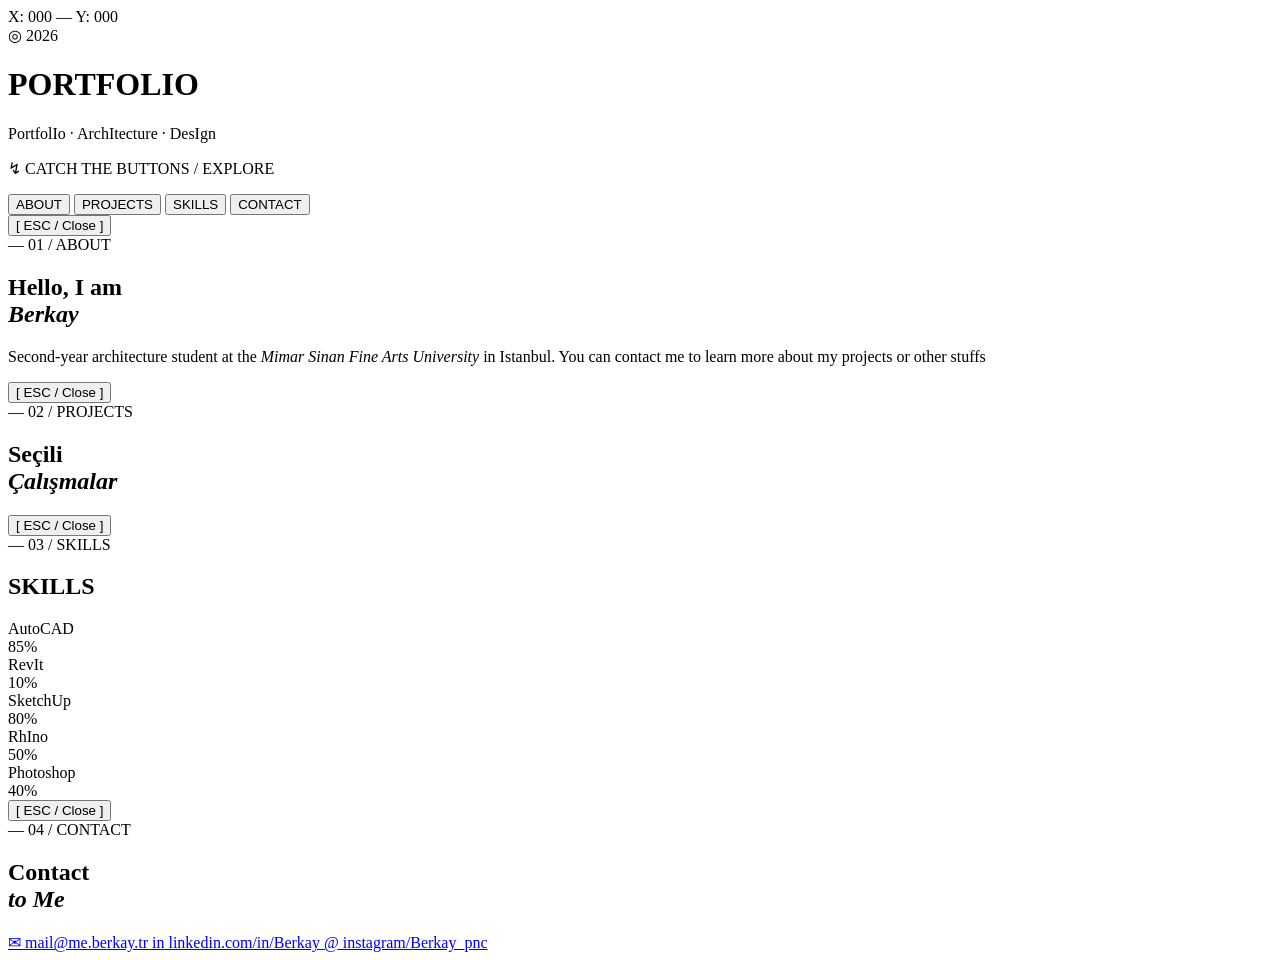
==== commit 819c1743: "index.html" ====
--- a/index.html
+++ b/index.html
@@ -7,421 +7,7 @@
   <link rel="preconnect" href="https://fonts.googleapis.com">
   <link href="https://fonts.googleapis.com/css2?family=Cormorant+Garamond:ital,wght@0,200;0,300;1,200;1,300&family=Space+Mono:wght@400;700&display=swap" rel="stylesheet">
   <link rel="icon" type="image/png" href="fav.icon.png">
-  <style>
 
-    /* ── DEĞIŞKENLER ─────────────────────────── */
-    :root {
-      --bg:     #404040db;
-      --gold:   #ff0000;
-      --white:  #fbff00;
-      --dim:    rgb(255, 166, 0);
-      --grid:   rgba(123, 0, 0, 0.059);
-      --border: rgb(182, 124, 0);
-    }
-
-    /* ── RESET ───────────────────────────────── */
-    *, *::before, *::after { margin:0; padding:0; box-sizing:border-box; cursor:none !important; }
-
-    /* ── BODY ────────────────────────────────── */
-    body {
-      background: var(--bg);
-      color: var(--white);
-      font-family: 'Space Mono', monospace;
-      width: 100vw;
-      height: 100vh;
-      overflow: hidden;
-      cursor: none;
-    }
-
-    /* ── CAD CROSSHAIR — TAM EKRAN ÇİZGİLER ─── */
-    #cad-h {
-      position: fixed;
-      left: 0; top: 0;
-      width: 100vw; height: 1px;
-      background: rgba(255, 255, 255, 0.482);
-      pointer-events: none;
-      z-index: 9997;
-      will-change: transform;
-      transition: background 0.15s ease;
-    }
-    #cad-v {
-      position: fixed;
-      left: 0; top: 0;
-      width: 1px; height: 100vh;
-      background: rgba(255, 255, 255, 0.38);
-      pointer-events: none;
-      z-index: 9997;
-      will-change: transform;
-      transition: background 0.15s ease;
-    }
-    #cad-h.hover, #cad-v.hover {
-      background: rgba(255, 255, 255, 0.72);
-    }
-
-    /* ── CAD MERKEZ KARE ─────────────────────── */
-    #cursor {
-      position: fixed;
-      left: 0; top: 0;
-      width: 0; height: 0;
-      pointer-events: none;
-      z-index: 9999;
-      will-change: transform;
-    }
-    #cursor .cad-sq {
-      position: absolute;
-      width: 9px; height: 9px;
-      border: 1px solid rgba(255, 136, 0, 0.795);
-      transform: translate(-50%, -50%);
-      transition: width 0.13s ease, height 0.13s ease,
-                  border-color 0.13s ease;
-    }
-    #cursor.hover .cad-sq {
-      width: 16px; height: 16px;
-      border-color: rgb(221, 59, 59);
-    }
-
-    /* ── arkadaki kareler ──────────────────────── */
-    #grid-bg {
-      position: fixed; inset: 0;
-      background-image:
-        linear-gradient(var(--grid) 1px, transparent 1px),
-        linear-gradient(90deg, var(--grid) 1px, transparent 1px);
-      background-size: 64px 64px;
-      pointer-events: none;
-      z-index: 0;
-    }
-
-    /* ── TARAMA ÇİZGİSİ ──────────────────────── */
-    #scanline {
-      position: fixed;
-      top: -2px; left: 0;
-      width: 100%; height: 2px;
-      background: linear-gradient(90deg, transparent, rgba(235, 234, 234, 0.07), transparent);
-      animation: scan 14s linear infinite;
-      pointer-events: none;
-      z-index: 1;
-    }
-    @keyframes scan { 0%{ top:-2px } 100%{ top:100vh } }
-
-    /* ── KÖŞELEKLERİ ─────────────────────────── */
-    .corner {
-      position: fixed;
-      width: 34px; height: 34px;
-      z-index: 2;
-      pointer-events: none;
-    }
-    .corner::before,.corner::after {
-      content:'';
-      position:absolute;
-      background: rgba(57, 0, 0, 0.421);
-    }
-    .corner::before { top:0; left:0; width:100%; height:1px; }
-    .corner::after  { top:0; left:0; width:1px;  height:100%; }
-
-    #c-tl { top:22px; left:22px; }
-    #c-tr { top:22px; right:22px;  transform:scaleX(-1); }
-    #c-bl { bottom:22px; left:22px;  transform:scaleY(-1); }
-    #c-br { bottom:22px; right:22px; transform:scale(-1,-1); }
-
-    /* ── KOORDİNAT HUD ───────────────────────── */
-    #coords {
-      position: fixed;
-      top: 18px; right: 68px;
-      font-size: 9px;
-      letter-spacing: 0.28em;
-      color: rgba(255, 255, 255, 0.727);
-      z-index: 5;
-      pointer-events: none;
-    }
-
-    /* ── SAYFA NUMARASI ──────────────────────── */
-    #page-counter {
-      position: fixed;
-      bottom: 22px; right: 22px;
-      font-size: 9px;
-      letter-spacing: 0.3em;
-      color: rgba(196,163,90,0.2);
-      z-index: 5;
-      pointer-events: none;
-    }
-
-    /* ── HERO BAŞLIK ─────────────────────────── */
-    #hero {
-      position: fixed;
-      top:50%; left:50%;
-      transform: translate(-50%,-50%);
-      text-align: center;
-      pointer-events: none;
-      z-index: 2;
-      user-select: none;
-    }
-    #hero h1 {
-      font-family: 'Cormorant Garamond', serif;
-      font-weight: 200;
-      font-size: clamp(3.8rem, 10vw, 9rem);
-      letter-spacing: 0.28em;
-      color: rgba(0, 0, 0, 0.474);
-      line-height: 1;
-      text-transform: uppercase;
-    }
-    #hero .tagline {
-      font-size: 8.5px;
-      letter-spacing: 0.55em;
-      color: rgba(255, 255, 255, 0.448);
-      text-transform: uppercase;
-      margin-top: 14px;
-    }
-
-    /* ── TALİMAT ─────────────────────────────── */
-    #instruction {
-      position: fixed;
-      bottom: 34px; left:50%;
-      transform: translateX(-60%);
-      font-size: 8.5px;
-      letter-spacing: 0.45em;
-      color: rgba(255, 255, 255, 0.505);
-      text-transform: uppercase;
-      z-index: 3;
-      pointer-events: none;
-      animation: breathe 2s ease-in-out infinite;
-    }
-    @keyframes breathe {
-      0%,100%{ opacity:.35 }
-      50%    { opacity:1 }
-    }
-
-    /* ── UÇAN TUŞLAR ─────────────────────────── */
-    .nav-btn {
-      position: fixed;
-      z-index: 10;
-      background: transparent;
-      border: 1px solid var(--border);
-      color: rgba(211, 208, 228, 0.65);
-      font-family: 'Space Mono', monospace;
-      font-size: 11px; /* BOYUT BÜYÜTÜLDÜ */
-      letter-spacing: 0.42em;
-      text-transform: uppercase;
-      padding: 16px 36px; /* İÇ BOŞLUK BÜYÜTÜLDÜ */
-      cursor: none;
-      white-space: nowrap;
-      user-select: none;
-      transition: border-color 0.4s, color 0.4s, background 0.4s;
-    }
-    .nav-btn::before {
-      content: attr(data-num);
-      position: absolute;
-      top: -1px; left: -1px;
-      font-size: 9.5px; /* NUMARA BOYUTU BÜYÜTÜLDÜ */
-      color: var(--gold);
-      opacity: 0;
-      padding: 3px 6px;
-      background: var(--bg);
-      transition: opacity 0.35s;
-    }
-    .nav-btn:hover {
-      border-color: var(--gold);
-      color: var(--gold);
-      background: rgba(104, 108, 112, 0.726);
-    }
-    .nav-btn:hover::before { opacity: 0.7; }
-    /* Sadece Projeler butonunun kenarlık ve yazı rengini değiştirir */
-#btn-projects:hover {
-  border-color: #333333; /* Grimsi siyah kenarlık */
-  color: #333333;        /* Grimsi siyah yazı */
-}
-
-/* Numaranın da rengini uyumlu hale getirelim */
-#btn-projects:hover::before {
-  color: #333333; 
-  
-}
-
-    /* ── PANEL OVERLAY ───────────────────────── */
-    .panel {
-      position: fixed; inset:0;
-      z-index: 100;
-      background: rgba(7, 7, 7, 0.601);
-      display: flex;
-      align-items: center;
-      justify-content: center;
-      opacity: 0;
-      pointer-events: none;
-      transition: opacity 0.55s ease;
-    }
-    .panel.open {
-      opacity: 1;
-      pointer-events: all;
-    }
-    .panel-inner {
-      width: min(820px, 90vw);
-      padding: 60px;
-      border: 1px solid rgba(196,163,90,0.14);
-      position: relative;
-      transform: translateY(20px);
-      transition: transform 0.55s ease;
-    }
-    .panel.open .panel-inner { transform: translateY(0); }
-
-    /* köşe aksan çizgileri */
-    .panel-inner::before {
-      content:'';
-      position:absolute;
-      top:-1px; left:-1px;
-      width:28px; height:28px;
-      border-top: 1px solid var(--white);
-      border-left: 1px solid var(--gold);
-    }
-    .panel-inner::after {
-      content:'';
-      position:absolute;
-      bottom:-1px; right:-1px;
-      width:28px; height:28px;
-      border-bottom: 1px solid var(--white);
-      border-right: 1px solid var(--gold);
-    }
-
-    .panel-num {
-      font-size: 9px;
-      letter-spacing: 0.42em;
-      color: var(--dim);
-      opacity: 0.55;
-      margin-bottom: 10px;
-    }
-    .panel-title {
-      font-family: 'Cormorant Garamond', serif;
-      font-weight: 200;
-      font-style: italic;
-      font-size: clamp(2.1rem,5vw,4.2rem);
-      letter-spacing: 0.04em;
-      color: var(--white);
-      line-height: 1.12;
-      margin-bottom: 28px;
-    }
-    .panel-title em { color: var(--gold); font-style:italic; }
-
-    .panel-body {
-      font-size: 10.5px;
-      line-height: 2.5;
-      color: var(--dim);
-      letter-spacing: 0.06em;
-    }
-
-    .close-btn {
-      position: absolute;
-      top: 22px; right: 22px;
-      background: none; border: none;
-      font-family: 'Space Mono', monospace;
-      font-size: 8.5px;
-      letter-spacing: 0.3em;
-      color: rgba(255, 0, 0, 0.778);
-      cursor: none;
-      text-transform: uppercase;
-      transition: color 0.3s;
-    }
-    .close-btn:hover { color: var(--gold); }
-
-    .divider {
-      width: 38px; height: 1px;
-      background: rgba(196,163,90,0.28);
-      margin: 22px 0;
-    }
-
-    /* ── PROJELER ────────────────────────────── */
-    .projects-grid {
-      display: grid;
-      grid-template-columns: 1fr 1fr;
-      gap: 14px;
-      margin-top: 4px;
-    }
-    .project-card {
-      border: 1px solid rgba(196,163,90,0.1);
-      padding: 20px;
-      position: relative;
-      transition: border-color 0.3s;
-    }
-    .project-card:hover { border-color: rgba(196,163,90,0.38); }
-    .project-card h3 {
-      font-family: 'Cormorant Garamond', serif;
-      font-weight: 300;
-      font-size: 1.28rem;
-      margin-bottom: 7px;
-      color: var(--white);
-    }
-    .project-card p {
-      font-size: 8.5px;
-      letter-spacing: 0.22em;
-      color: var(--dim);
-    }
-    .project-year {
-      position: absolute;
-      top: 20px; right: 20px;
-      font-size: 8.5px;
-      letter-spacing: 0.2em;
-      color: rgba(196,163,90,0.35);
-    }
-
-    /* ── BECERİLER ───────────────────────────── */
-    .skill-row {
-      display: flex;
-      align-items: center;
-      gap: 22px;
-      margin-bottom: 18px;
-    }
-    .skill-label {
-      font-size: 8.5px;
-      letter-spacing: 0.25em;
-      color: var(--white);
-      width: 90px;
-      text-transform: uppercase;
-      flex-shrink: 0;
-    }
-    .skill-track {
-      flex:1;
-      height: 1px;
-      background: rgba(255,255,255,0.035);
-      position: relative;
-    }
-    .skill-fill {
-      position: absolute;
-      top:0; left:0; height:1px;
-      background: var(--gold);
-      width: 0%;
-      transition: width 1.3s cubic-bezier(0.16,1,0.3,1);
-    }
-    .panel.open .skill-fill { width: var(--w); }
-    .skill-pct {
-      font-size: 8.5px;
-      letter-spacing: 0.1em;
-      color: rgba(255, 255, 255, 0.4);
-      width: 34px;
-      text-align: right;
-      flex-shrink: 0;
-    }
-
-    /* ── İLETİŞİM ────────────────────────────── */
-    .contact-item {
-      display: flex;
-      align-items: center;
-      gap: 22px;
-      padding: 17px 0;
-      border-bottom: 1px solid rgba(196,163,90,0.07);
-      text-decoration: none;
-      color: var(--dim);
-      font-size: 9.5px;
-      letter-spacing: 0.22em;
-      transition: color 0.3s;
-      cursor: none;
-    }
-    .contact-item:hover { color: var(--gold); }
-    .c-icon {
-      font-size: 9.5px;
-      color: var(--border);
-      opacity: 0.45;
-      width: 18px;
-    }
-    
-
-  </style>
 </head>
 <body>
 
@@ -530,180 +116,6 @@
       </a>
     </div>
   </div>
-
-
-  <script>
-
-    // ── CAD İMLEÇ ───────────────────────────────
-    const cursor  = document.getElementById('cursor');
-    const cadH    = document.getElementById('cad-h');
-    const cadV    = document.getElementById('cad-v');
-    const coordsEl = document.getElementById('coords');
-
-    document.addEventListener('mousemove', e => {
-      const x = e.clientX, y = e.clientY;
-      cursor.style.transform = `translate(${x}px,${y}px)`;
-      cadH.style.transform   = `translateY(${y}px)`;
-      cadV.style.transform   = `translateX(${x}px)`;
-      const px = String(Math.round(x)).padStart(3,'0');
-      const py = String(Math.round(y)).padStart(3,'0');
-      coordsEl.textContent = `X: ${px} — Y: ${py}`;
-    });
-
-    // Hover — kare büyür, çizgiler parlaklaşır
-    document.querySelectorAll('.nav-btn, .close-btn, .contact-item, .project-card').forEach(el => {
-      el.addEventListener('mouseenter', () => {
-        cursor.classList.add('hover');
-        cadH.classList.add('hover');
-        cadV.classList.add('hover');
-      });
-      el.addEventListener('mouseleave', () => {
-        cursor.classList.remove('hover');
-        cadH.classList.remove('hover');
-        cadV.classList.remove('hover');
-      });
-    });
-
-    // ── UÇAN TUŞLAR — FİZİK ─────────────────────
-    const buttons = Array.from(document.querySelectorAll('.nav-btn'));
-    const states  = [];
-
-    function initButtons() {
-      buttons.forEach((btn, i) => {
-        const bw = btn.offsetWidth  + 2;
-        const bh = btn.offsetHeight + 2;
-        const margin = 60;
-
-        // Hızlar çok ama çok az arttırıldı
-        const speeds = [0.55, 0.70, 0.62, 0.66];
-        const speed  = speeds[i] + Math.random() * 0.15;
-
-        const angle = Math.random() * Math.PI * 2;
-
-        const s = {
-          x:  margin + Math.random() * (window.innerWidth  - bw - margin * 2),
-          y:  margin + Math.random() * (window.innerHeight - bh - margin * 2),
-          vx: Math.cos(angle) * speed,
-          vy: Math.sin(angle) * speed,
-          baseSpeed: speed, // Eski hızını hafızaya aldık
-          hover: false,
-          w: bw,
-          h: bh
-        };
-
-        states.push(s);
-        btn.style.left = s.x + 'px';
-        btn.style.top  = s.y + 'px';
-
-        btn.addEventListener('mouseenter', () => { s.hover = true;  });
-        btn.addEventListener('mouseleave', () => { s.hover = false; });
-        btn.addEventListener('click', () => {
-          if (btn.dataset.panel === 'projects') {
-            window.location.href = 'projects.html';
-          } else {
-            openPanel(btn.dataset.panel);
-          }
-        });
-      });
-    }
-
-    function animateButtons() {
-      const W = window.innerWidth;
-      const H = window.innerHeight;
-
-      states.forEach((s, i) => {
-        const btn = buttons[i];
-        
-        if (s.hover) {
-          // Duraksama — fare üzerindeyken yavaşla
-          s.vx *= 0.90;
-          s.vy *= 0.90;
-        } else {
-          // Eğer hover değilse, mevcut hızına bak
-          const currentSpeed = Math.sqrt(s.vx * s.vx + s.vy * s.vy);
-          
-          // Eğer olması gereken hızdan yavaşsa yavaşça hızlandır
-          if (currentSpeed < s.baseSpeed) {
-            // Eğer hız sıfıra indiyse ufak bir rastgele itme ver ki sıfırda takılmasın
-            if (currentSpeed < 0.01) {
-              const a = Math.random() * Math.PI * 2;
-              s.vx = Math.cos(a) * 0.1;
-              s.vy = Math.sin(a) * 0.1;
-            } else {
-              // Yavaşça ivmelenerek eski hızına ulaş
-              s.vx *= 1.03; 
-              s.vy *= 1.03;
-            }
-          }
-        }
-
-        s.x += s.vx;
-        s.y += s.vy;
-
-        // Kenarlardan sekme
-        if (s.x <= 0)       { s.x = 0;       s.vx =  Math.abs(s.vx); }
-        if (s.x >= W - s.w) { s.x = W - s.w; s.vx = -Math.abs(s.vx); }
-        if (s.y <= 0)       { s.y = 0;       s.vy =  Math.abs(s.vy); }
-        if (s.y >= H - s.h) { s.y = H - s.h; s.vy = -Math.abs(s.vy); }
-
-        btn.style.left = s.x + 'px';
-        btn.style.top  = s.y + 'px';
-      });
-
-      requestAnimationFrame(animateButtons);
-    }
-
-    window.addEventListener('load', () => {
-      initButtons();
-      animateButtons();
-    });
-
-    window.addEventListener('resize', () => {
-      states.forEach((s, i) => {
-        s.w = buttons[i].offsetWidth  + 2;
-        s.h = buttons[i].offsetHeight + 2;
-        s.x = Math.min(s.x, window.innerWidth  - s.w);
-        s.y = Math.min(s.y, window.innerHeight - s.h);
-      });
-    });
-
-    // ── PANEL AÇMA / KAPAMA ──────────────────────
-    function openPanel(id) {
-      const panel = document.getElementById('panel-' + id);
-      if (!panel) return;
-      panel.classList.add('open');
-    }
-
-    function closePanel(id) {
-      const panel = document.getElementById('panel-' + id);
-      if (!panel) return;
-      panel.classList.remove('open');
-    }
-
-    // Kapat tuşları
-    document.querySelectorAll('.close-btn').forEach(btn => {
-      btn.addEventListener('click', () => closePanel(btn.dataset.close));
-    });
-
-    // Panel dışına tıklama — kapat
-    document.querySelectorAll('.panel').forEach(panel => {
-      panel.addEventListener('click', e => {
-        if (e.target === panel) {
-          closePanel(panel.id.replace('panel-', ''));
-        }
-      });
-    });
-
-    // ESC tuşu
-    document.addEventListener('keydown', e => {
-      if (e.key === 'Escape') {
-        document.querySelectorAll('.panel.open').forEach(p => {
-          closePanel(p.id.replace('panel-', ''));
-        });
-      }
-    });
-
-  </script>
 </body>
 </html>
 
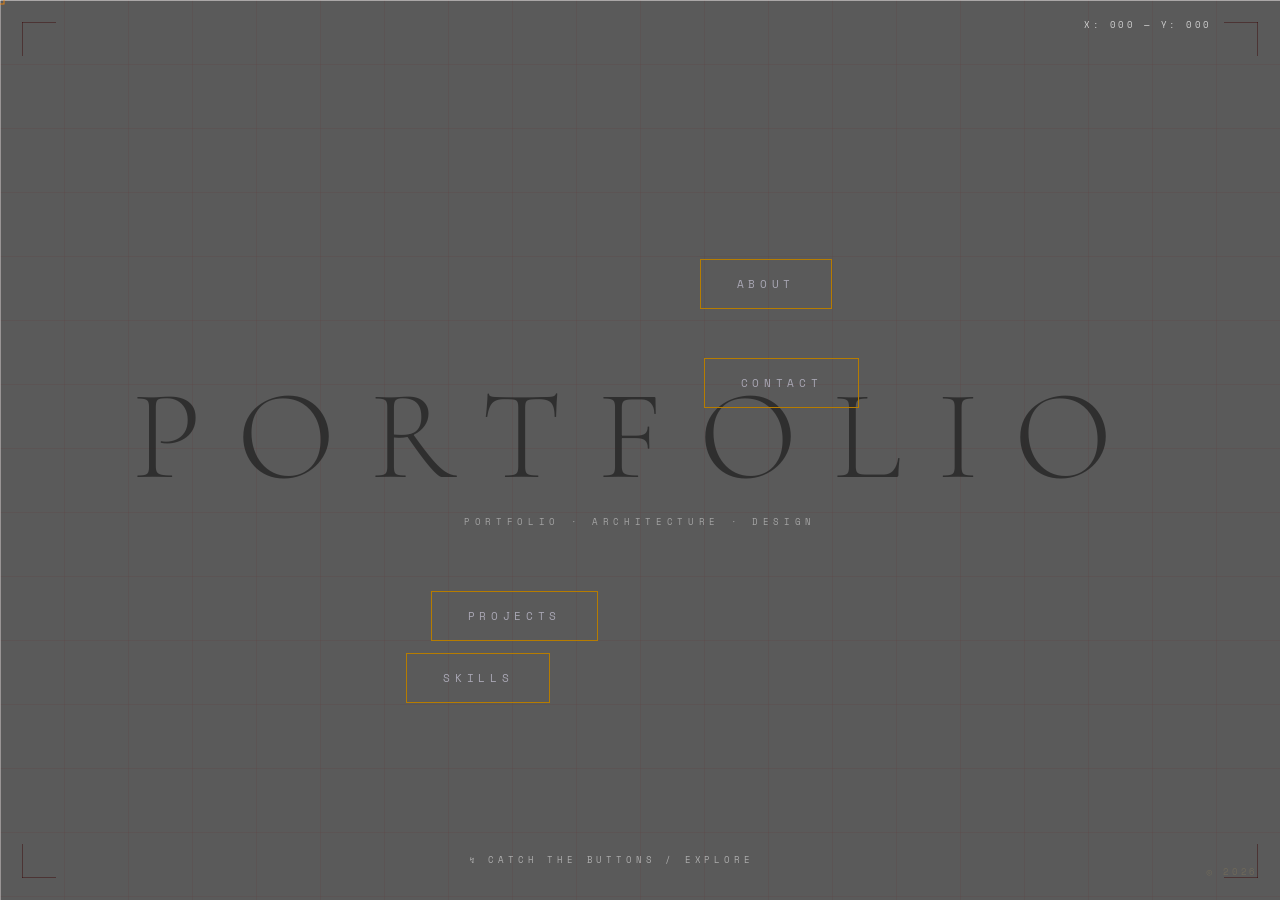
==== commit 8d232b23: "Update index.html" ====
--- a/index.html
+++ b/index.html
@@ -7,6 +7,424 @@
   <link rel="preconnect" href="https://fonts.googleapis.com">
   <link href="https://fonts.googleapis.com/css2?family=Cormorant+Garamond:ital,wght@0,200;0,300;1,200;1,300&family=Space+Mono:wght@400;700&display=swap" rel="stylesheet">
   <link rel="icon" type="image/png" href="fav.icon.png">
+ <style>
+
+    
+    /* ── DEĞIŞKENLER ─────────────────────────── */
+    :root {
+      --bg:     #404040db;
+      --gold:   #ff0000;
+      --white:  #fbff00;
+      --dim:    rgb(255, 166, 0);
+      --grid:   rgba(123, 0, 0, 0.059);
+      --border: rgb(182, 124, 0);
+    }
+
+    /* ── RESET ───────────────────────────────── */
+    *, *::before, *::after { margin:0; padding:0; box-sizing:border-box; cursor:none !important; }
+
+    /* ── BODY ────────────────────────────────── */
+    body {
+      background: var(--bg);
+      color: var(--white);
+      font-family: 'Space Mono', monospace;
+      width: 100vw;
+      height: 100vh;
+      overflow: hidden;
+      cursor: none;
+    }
+
+    /* ── CAD CROSSHAIR — TAM EKRAN ÇİZGİLER ─── */
+    #cad-h {
+      position: fixed;
+      left: 0; top: 0;
+      width: 100vw; height: 1px;
+      background: rgba(255, 255, 255, 0.482);
+      pointer-events: none;
+      z-index: 9997;
+      will-change: transform;
+      transition: background 0.15s ease;
+    }
+    #cad-v {
+      position: fixed;
+      left: 0; top: 0;
+      width: 1px; height: 100vh;
+      background: rgba(255, 255, 255, 0.38);
+      pointer-events: none;
+      z-index: 9997;
+      will-change: transform;
+      transition: background 0.15s ease;
+    }
+    #cad-h.hover, #cad-v.hover {
+      background: rgba(255, 255, 255, 0.72);
+    }
+
+    /* ── CAD MERKEZ KARE ─────────────────────── */
+    #cursor {
+      position: fixed;
+      left: 0; top: 0;
+      width: 0; height: 0;
+      pointer-events: none;
+      z-index: 9999;
+      will-change: transform;
+    }
+    #cursor .cad-sq {
+      position: absolute;
+      width: 9px; height: 9px;
+      border: 1px solid rgba(255, 136, 0, 0.795);
+      transform: translate(-50%, -50%);
+      transition: width 0.13s ease, height 0.13s ease,
+                  border-color 0.13s ease;
+    }
+    #cursor.hover .cad-sq {
+      width: 16px; height: 16px;
+      border-color: rgb(221, 59, 59);
+    }
+
+    /* ── arkadaki kareler ──────────────────────── */
+    #grid-bg {
+      position: fixed; inset: 0;
+      background-image:
+        linear-gradient(var(--grid) 1px, transparent 1px),
+        linear-gradient(90deg, var(--grid) 1px, transparent 1px);
+      background-size: 64px 64px;
+      pointer-events: none;
+      z-index: 0;
+    }
+
+    /* ── TARAMA ÇİZGİSİ ──────────────────────── */
+    #scanline {
+      position: fixed;
+      top: -2px; left: 0;
+      width: 100%; height: 2px;
+      background: linear-gradient(90deg, transparent, rgba(235, 234, 234, 0.07), transparent);
+      animation: scan 14s linear infinite;
+      pointer-events: none;
+      z-index: 1;
+    }
+    @keyframes scan { 0%{ top:-2px } 100%{ top:100vh } }
+
+    /* ── KÖŞELEKLERİ ─────────────────────────── */
+    .corner {
+      position: fixed;
+      width: 34px; height: 34px;
+      z-index: 2;
+      pointer-events: none;
+    }
+    .corner::before,.corner::after {
+      content:'';
+      position:absolute;
+      background: rgba(57, 0, 0, 0.421);
+    }
+    .corner::before { top:0; left:0; width:100%; height:1px; }
+    .corner::after  { top:0; left:0; width:1px;  height:100%; }
+
+    #c-tl { top:22px; left:22px; }
+    #c-tr { top:22px; right:22px;  transform:scaleX(-1); }
+    #c-bl { bottom:22px; left:22px;  transform:scaleY(-1); }
+    #c-br { bottom:22px; right:22px; transform:scale(-1,-1); }
+
+    /* ── KOORDİNAT HUD ───────────────────────── */
+    #coords {
+      position: fixed;
+      top: 18px; right: 68px;
+      font-size: 9px;
+      letter-spacing: 0.28em;
+      color: rgba(255, 255, 255, 0.727);
+      z-index: 5;
+      pointer-events: none;
+    }
+
+    /* ── SAYFA NUMARASI ──────────────────────── */
+    #page-counter {
+      position: fixed;
+      bottom: 22px; right: 22px;
+      font-size: 9px;
+      letter-spacing: 0.3em;
+      color: rgba(196,163,90,0.2);
+      z-index: 5;
+      pointer-events: none;
+    }
+
+    /* ── HERO BAŞLIK ─────────────────────────── */
+    #hero {
+      position: fixed;
+      top:50%; left:50%;
+      transform: translate(-50%,-50%);
+      text-align: center;
+      pointer-events: none;
+      z-index: 2;
+      user-select: none;
+    }
+    #hero h1 {
+      font-family: 'Cormorant Garamond', serif;
+      font-weight: 200;
+      font-size: clamp(3.8rem, 10vw, 9rem);
+      letter-spacing: 0.28em;
+      color: rgba(0, 0, 0, 0.474);
+      line-height: 1;
+      text-transform: uppercase;
+    }
+    #hero .tagline {
+      font-size: 8.5px;
+      letter-spacing: 0.55em;
+      color: rgba(255, 255, 255, 0.448);
+      text-transform: uppercase;
+      margin-top: 14px;
+    }
+
+    /* ── TALİMAT ─────────────────────────────── */
+    #instruction {
+      position: fixed;
+      bottom: 34px; left:50%;
+      transform: translateX(-60%);
+      font-size: 8.5px;
+      letter-spacing: 0.45em;
+      color: rgba(255, 255, 255, 0.505);
+      text-transform: uppercase;
+      z-index: 3;
+      pointer-events: none;
+      animation: breathe 2s ease-in-out infinite;
+    }
+    @keyframes breathe {
+      0%,100%{ opacity:.35 }
+      50%    { opacity:1 }
+    }
+
+    /* ── UÇAN TUŞLAR ─────────────────────────── */
+    .nav-btn {
+      position: fixed;
+      z-index: 10;
+      background: transparent;
+      border: 1px solid var(--border);
+      color: rgba(211, 208, 228, 0.65);
+      font-family: 'Space Mono', monospace;
+      font-size: 11px; /* BOYUT BÜYÜTÜLDÜ */
+      letter-spacing: 0.42em;
+      text-transform: uppercase;
+      padding: 16px 36px; /* İÇ BOŞLUK BÜYÜTÜLDÜ */
+      cursor: none;
+      white-space: nowrap;
+      user-select: none;
+      transition: border-color 0.4s, color 0.4s, background 0.4s;
+    }
+    .nav-btn::before {
+      content: attr(data-num);
+      position: absolute;
+      top: -1px; left: -1px;
+      font-size: 9.5px; /* NUMARA BOYUTU BÜYÜTÜLDÜ */
+      color: var(--gold);
+      opacity: 0;
+      padding: 3px 6px;
+      background: var(--bg);
+      transition: opacity 0.35s;
+    }
+    .nav-btn:hover {
+      border-color: var(--gold);
+      color: var(--gold);
+      background: rgba(104, 108, 112, 0.726);
+    }
+    .nav-btn:hover::before { opacity: 0.7; }
+    /* Sadece Projeler butonunun kenarlık ve yazı rengini değiştirir */
+#btn-projects:hover {
+  border-color: #333333; /* Grimsi siyah kenarlık */
+  color: #333333;        /* Grimsi siyah yazı */
+}
+
+/* Numaranın da rengini uyumlu hale getirelim */
+#btn-projects:hover::before {
+  color: #333333; 
+  
+}
+
+    /* ── PANEL OVERLAY ───────────────────────── */
+    .panel {
+      position: fixed; inset:0;
+      z-index: 100;
+      background: rgba(7, 7, 7, 0.601);
+      display: flex;
+      align-items: center;
+      justify-content: center;
+      opacity: 0;
+      pointer-events: none;
+      transition: opacity 0.55s ease;
+    }
+    .panel.open {
+      opacity: 1;
+      pointer-events: all;
+    }
+    .panel-inner {
+      width: min(820px, 90vw);
+      padding: 60px;
+      border: 1px solid rgba(196,163,90,0.14);
+      position: relative;
+      transform: translateY(20px);
+      transition: transform 0.55s ease;
+    }
+    .panel.open .panel-inner { transform: translateY(0); }
+
+    /* köşe aksan çizgileri */
+    .panel-inner::before {
+      content:'';
+      position:absolute;
+      top:-1px; left:-1px;
+      width:28px; height:28px;
+      border-top: 1px solid var(--white);
+      border-left: 1px solid var(--gold);
+    }
+    .panel-inner::after {
+      content:'';
+      position:absolute;
+      bottom:-1px; right:-1px;
+      width:28px; height:28px;
+      border-bottom: 1px solid var(--white);
+      border-right: 1px solid var(--gold);
+    }
+
+    .panel-num {
+      font-size: 9px;
+      letter-spacing: 0.42em;
+      color: var(--dim);
+      opacity: 0.55;
+      margin-bottom: 10px;
+    }
+    .panel-title {
+      font-family: 'Cormorant Garamond', serif;
+      font-weight: 200;
+      font-style: italic;
+      font-size: clamp(2.1rem,5vw,4.2rem);
+      letter-spacing: 0.04em;
+      color: var(--white);
+      line-height: 1.12;
+      margin-bottom: 28px;
+    }
+    .panel-title em { color: var(--gold); font-style:italic; }
+
+    .panel-body {
+      font-size: 10.5px;
+      line-height: 2.5;
+      color: var(--dim);
+      letter-spacing: 0.06em;
+    }
+
+    .close-btn {
+      position: absolute;
+      top: 22px; right: 22px;
+      background: none; border: none;
+      font-family: 'Space Mono', monospace;
+      font-size: 8.5px;
+      letter-spacing: 0.3em;
+      color: rgba(255, 0, 0, 0.778);
+      cursor: none;
+      text-transform: uppercase;
+      transition: color 0.3s;
+    }
+    .close-btn:hover { color: var(--gold); }
+
+    .divider {
+      width: 38px; height: 1px;
+      background: rgba(196,163,90,0.28);
+      margin: 22px 0;
+    }
+
+    /* ── PROJELER ────────────────────────────── */
+    .projects-grid {
+      display: grid;
+      grid-template-columns: 1fr 1fr;
+      gap: 14px;
+      margin-top: 4px;
+    }
+    .project-card {
+      border: 1px solid rgba(196,163,90,0.1);
+      padding: 20px;
+      position: relative;
+      transition: border-color 0.3s;
+    }
+    .project-card:hover { border-color: rgba(196,163,90,0.38); }
+    .project-card h3 {
+      font-family: 'Cormorant Garamond', serif;
+      font-weight: 300;
+      font-size: 1.28rem;
+      margin-bottom: 7px;
+      color: var(--white);
+    }
+    .project-card p {
+      font-size: 8.5px;
+      letter-spacing: 0.22em;
+      color: var(--dim);
+    }
+    .project-year {
+      position: absolute;
+      top: 20px; right: 20px;
+      font-size: 8.5px;
+      letter-spacing: 0.2em;
+      color: rgba(196,163,90,0.35);
+    }
+
+    /* ── BECERİLER ───────────────────────────── */
+    .skill-row {
+      display: flex;
+      align-items: center;
+      gap: 22px;
+      margin-bottom: 18px;
+    }
+    .skill-label {
+      font-size: 8.5px;
+      letter-spacing: 0.25em;
+      color: var(--white);
+      width: 90px;
+      text-transform: uppercase;
+      flex-shrink: 0;
+    }
+    .skill-track {
+      flex:1;
+      height: 1px;
+      background: rgba(255,255,255,0.035);
+      position: relative;
+    }
+    .skill-fill {
+      position: absolute;
+      top:0; left:0; height:1px;
+      background: var(--gold);
+      width: 0%;
+      transition: width 1.3s cubic-bezier(0.16,1,0.3,1);
+    }
+    .panel.open .skill-fill { width: var(--w); }
+    .skill-pct {
+      font-size: 8.5px;
+      letter-spacing: 0.1em;
+      color: rgba(255, 255, 255, 0.4);
+      width: 34px;
+      text-align: right;
+      flex-shrink: 0;
+    }
+
+    /* ── İLETİŞİM ────────────────────────────── */
+    .contact-item {
+      display: flex;
+      align-items: center;
+      gap: 22px;
+      padding: 17px 0;
+      border-bottom: 1px solid rgba(196,163,90,0.07);
+      text-decoration: none;
+      color: var(--dim);
+      font-size: 9.5px;
+      letter-spacing: 0.22em;
+      transition: color 0.3s;
+      cursor: none;
+    }
+    .contact-item:hover { color: var(--gold); }
+    .c-icon {
+      font-size: 9.5px;
+      color: var(--border);
+      opacity: 0.45;
+      width: 18px;
+    }
+    
+
+
+
+ </style>
 
 </head>
 <body>
@@ -116,6 +534,185 @@
       </a>
     </div>
   </div>
+ <script>
+    
+
+    // ── CAD İMLEÇ ───────────────────────────────
+    const cursor  = document.getElementById('cursor');
+    const cadH    = document.getElementById('cad-h');
+    const cadV    = document.getElementById('cad-v');
+    const coordsEl = document.getElementById('coords');
+
+    document.addEventListener('mousemove', e => {
+      const x = e.clientX, y = e.clientY;
+      cursor.style.transform = `translate(${x}px,${y}px)`;
+      cadH.style.transform   = `translateY(${y}px)`;
+      cadV.style.transform   = `translateX(${x}px)`;
+      const px = String(Math.round(x)).padStart(3,'0');
+      const py = String(Math.round(y)).padStart(3,'0');
+      coordsEl.textContent = `X: ${px} — Y: ${py}`;
+    });
+
+    // Hover — kare büyür, çizgiler parlaklaşır
+    document.querySelectorAll('.nav-btn, .close-btn, .contact-item, .project-card').forEach(el => {
+      el.addEventListener('mouseenter', () => {
+        cursor.classList.add('hover');
+        cadH.classList.add('hover');
+        cadV.classList.add('hover');
+      });
+      el.addEventListener('mouseleave', () => {
+        cursor.classList.remove('hover');
+        cadH.classList.remove('hover');
+        cadV.classList.remove('hover');
+      });
+    });
+
+    // ── UÇAN TUŞLAR — FİZİK ─────────────────────
+    const buttons = Array.from(document.querySelectorAll('.nav-btn'));
+    const states  = [];
+
+    function initButtons() {
+      buttons.forEach((btn, i) => {
+        const bw = btn.offsetWidth  + 2;
+        const bh = btn.offsetHeight + 2;
+        const margin = 60;
+
+        // Hızlar çok ama çok az arttırıldı
+        const speeds = [0.55, 0.70, 0.62, 0.66];
+        const speed  = speeds[i] + Math.random() * 0.15;
+
+        const angle = Math.random() * Math.PI * 2;
+
+        const s = {
+          x:  margin + Math.random() * (window.innerWidth  - bw - margin * 2),
+          y:  margin + Math.random() * (window.innerHeight - bh - margin * 2),
+          vx: Math.cos(angle) * speed,
+          vy: Math.sin(angle) * speed,
+          baseSpeed: speed, // Eski hızını hafızaya aldık
+          hover: false,
+          w: bw,
+          h: bh
+        };
+
+        states.push(s);
+        btn.style.left = s.x + 'px';
+        btn.style.top  = s.y + 'px';
+
+        btn.addEventListener('mouseenter', () => { s.hover = true;  });
+        btn.addEventListener('mouseleave', () => { s.hover = false; });
+        btn.addEventListener('click', () => {
+          if (btn.dataset.panel === 'projects') {
+            window.location.href = 'projects.html';
+          } else {
+            openPanel(btn.dataset.panel);
+          }
+        });
+      });
+    }
+
+    function animateButtons() {
+      const W = window.innerWidth;
+      const H = window.innerHeight;
+
+      states.forEach((s, i) => {
+        const btn = buttons[i];
+        
+        if (s.hover) {
+          // Duraksama — fare üzerindeyken yavaşla
+          s.vx *= 0.90;
+          s.vy *= 0.90;
+        } else {
+          // Eğer hover değilse, mevcut hızına bak
+          const currentSpeed = Math.sqrt(s.vx * s.vx + s.vy * s.vy);
+          
+          // Eğer olması gereken hızdan yavaşsa yavaşça hızlandır
+          if (currentSpeed < s.baseSpeed) {
+            // Eğer hız sıfıra indiyse ufak bir rastgele itme ver ki sıfırda takılmasın
+            if (currentSpeed < 0.01) {
+              const a = Math.random() * Math.PI * 2;
+              s.vx = Math.cos(a) * 0.1;
+              s.vy = Math.sin(a) * 0.1;
+            } else {
+              // Yavaşça ivmelenerek eski hızına ulaş
+              s.vx *= 1.03; 
+              s.vy *= 1.03;
+            }
+          }
+        }
+
+        s.x += s.vx;
+        s.y += s.vy;
+
+        // Kenarlardan sekme
+        if (s.x <= 0)       { s.x = 0;       s.vx =  Math.abs(s.vx); }
+        if (s.x >= W - s.w) { s.x = W - s.w; s.vx = -Math.abs(s.vx); }
+        if (s.y <= 0)       { s.y = 0;       s.vy =  Math.abs(s.vy); }
+        if (s.y >= H - s.h) { s.y = H - s.h; s.vy = -Math.abs(s.vy); }
+
+        btn.style.left = s.x + 'px';
+        btn.style.top  = s.y + 'px';
+      });
+
+      requestAnimationFrame(animateButtons);
+    }
+
+    window.addEventListener('load', () => {
+      initButtons();
+      animateButtons();
+    });
+
+    window.addEventListener('resize', () => {
+      states.forEach((s, i) => {
+        s.w = buttons[i].offsetWidth  + 2;
+        s.h = buttons[i].offsetHeight + 2;
+        s.x = Math.min(s.x, window.innerWidth  - s.w);
+        s.y = Math.min(s.y, window.innerHeight - s.h);
+      });
+    });
+
+    // ── PANEL AÇMA / KAPAMA ──────────────────────
+    function openPanel(id) {
+      const panel = document.getElementById('panel-' + id);
+      if (!panel) return;
+      panel.classList.add('open');
+    }
+
+    function closePanel(id) {
+      const panel = document.getElementById('panel-' + id);
+      if (!panel) return;
+      panel.classList.remove('open');
+    }
+
+    // Kapat tuşları
+    document.querySelectorAll('.close-btn').forEach(btn => {
+      btn.addEventListener('click', () => closePanel(btn.dataset.close));
+    });
+
+    // Panel dışına tıklama — kapat
+    document.querySelectorAll('.panel').forEach(panel => {
+      panel.addEventListener('click', e => {
+        if (e.target === panel) {
+          closePanel(panel.id.replace('panel-', ''));
+        }
+      });
+    });
+
+    // ESC tuşu
+    document.addEventListener('keydown', e => {
+      if (e.key === 'Escape') {
+        document.querySelectorAll('.panel.open').forEach(p => {
+          closePanel(p.id.replace('panel-', ''));
+        });
+      }
+    });
+
+
+
+
+
+
+
+ </script>
+
 </body>
 </html>
-
